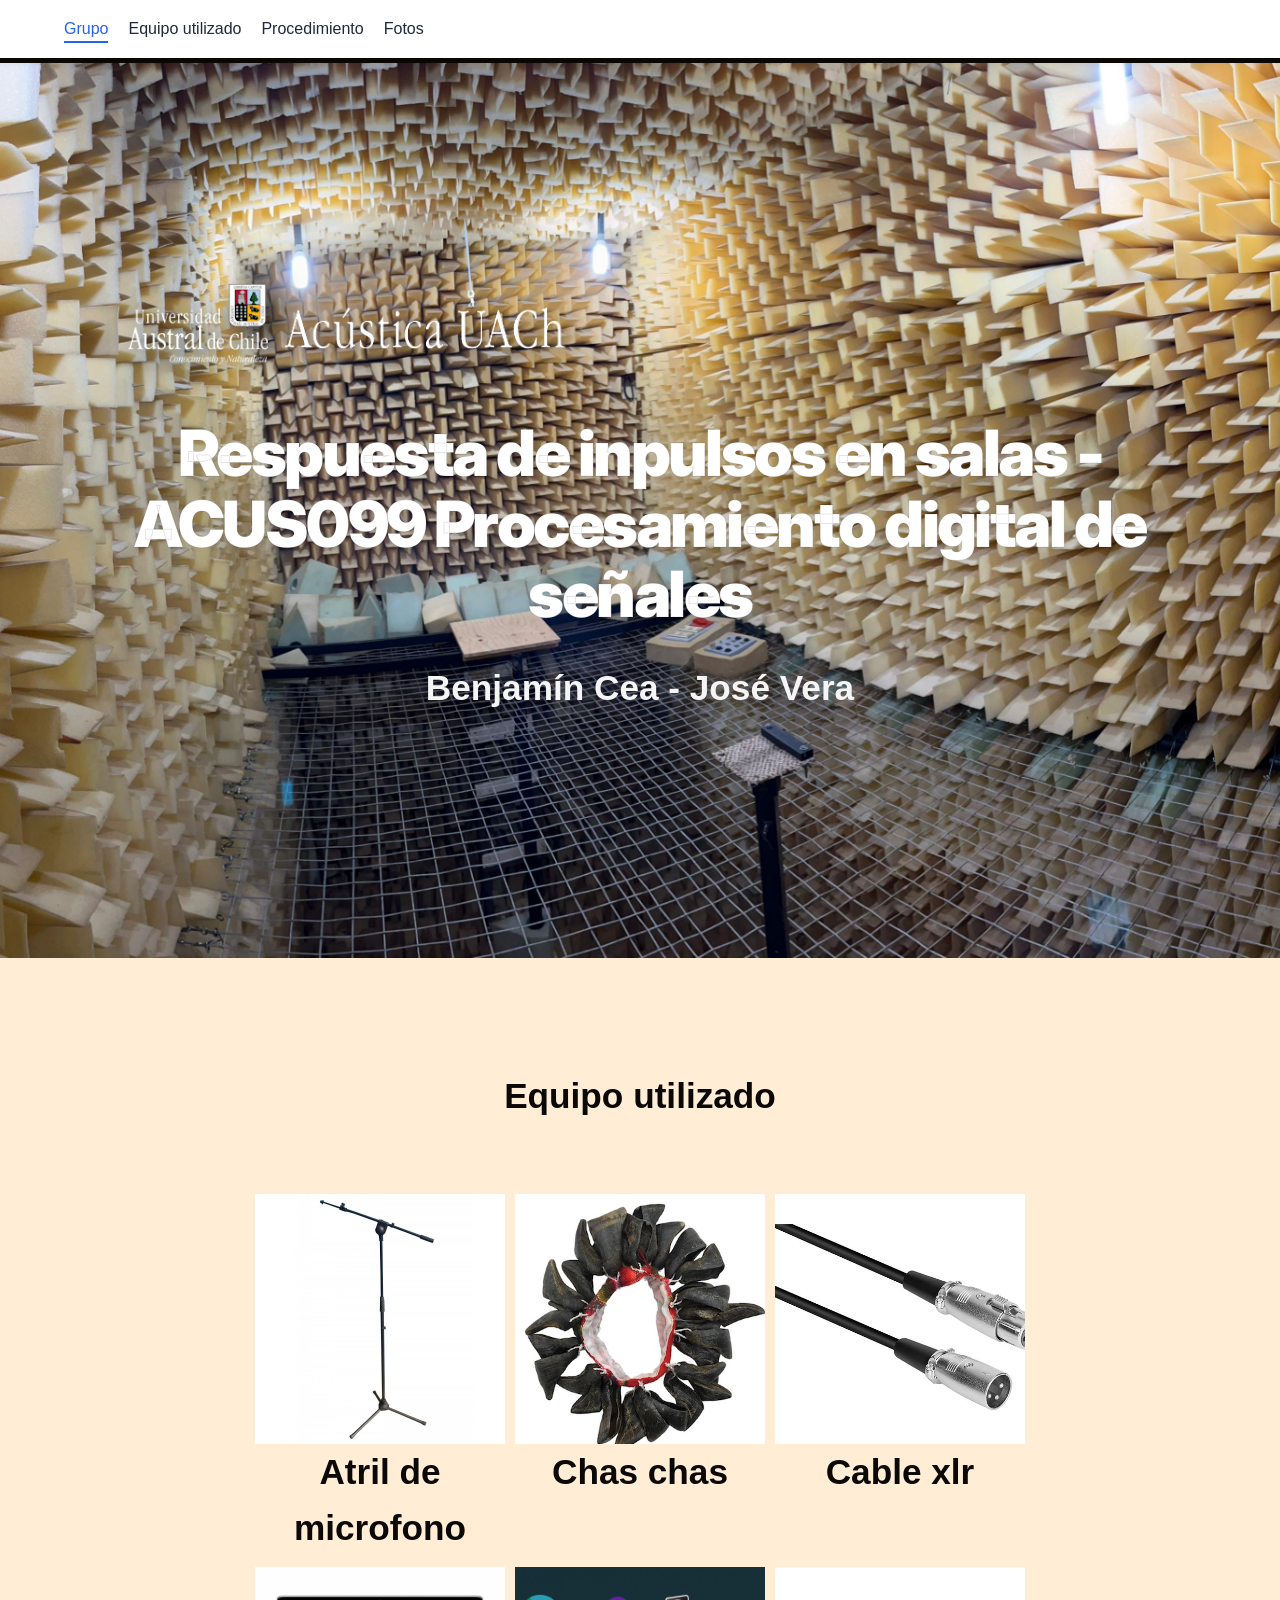
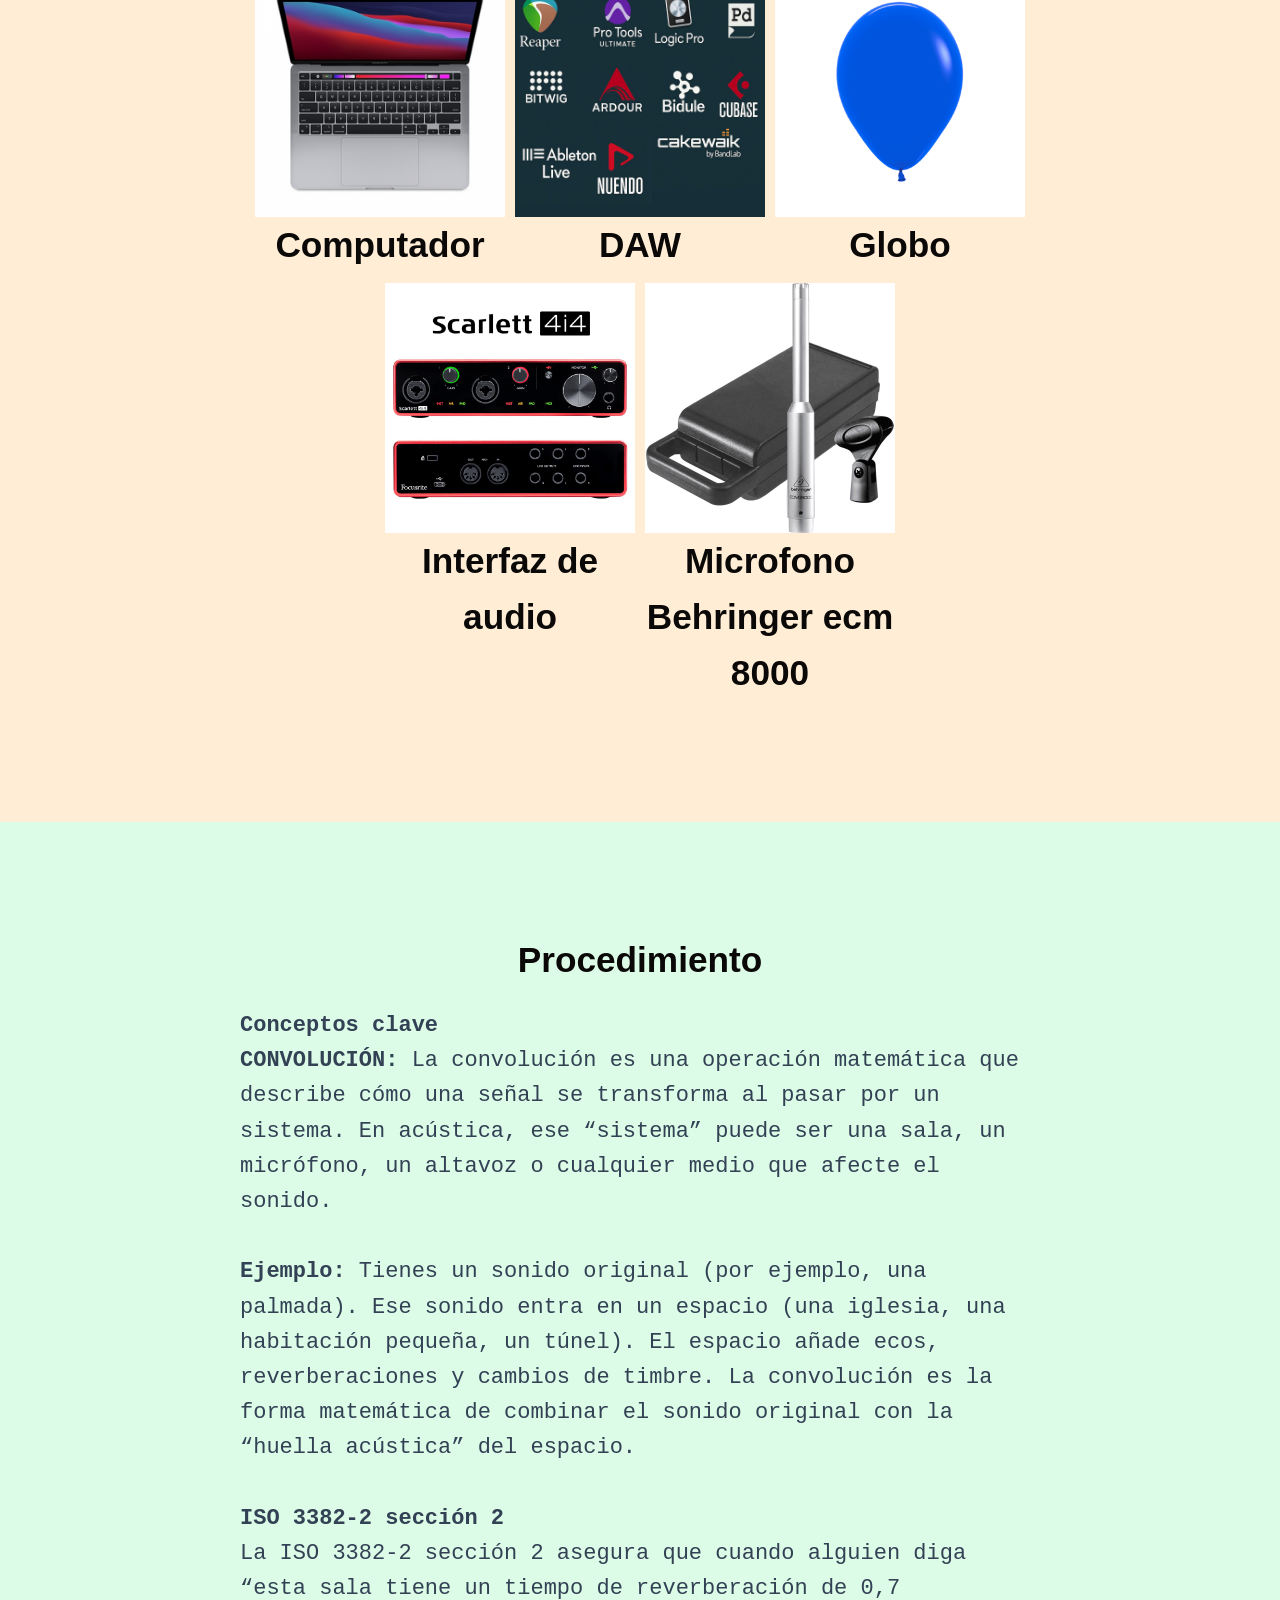
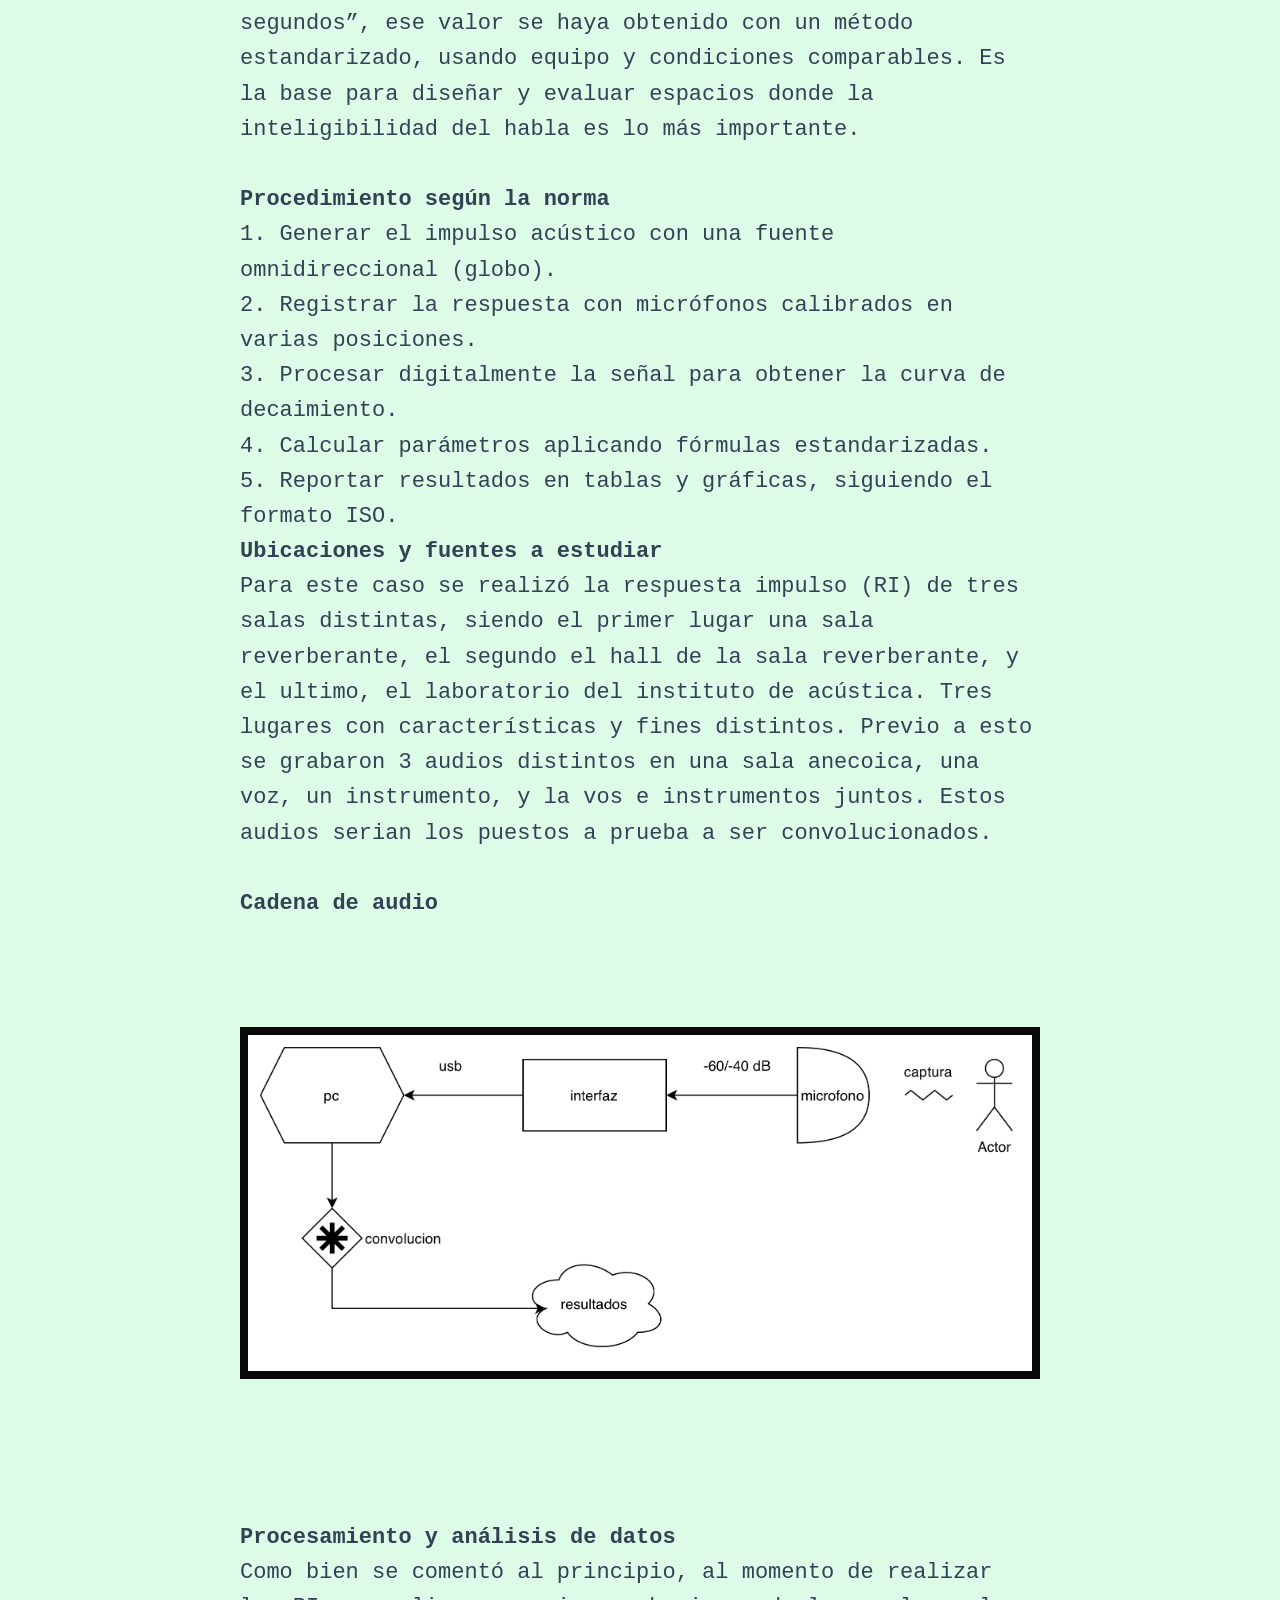
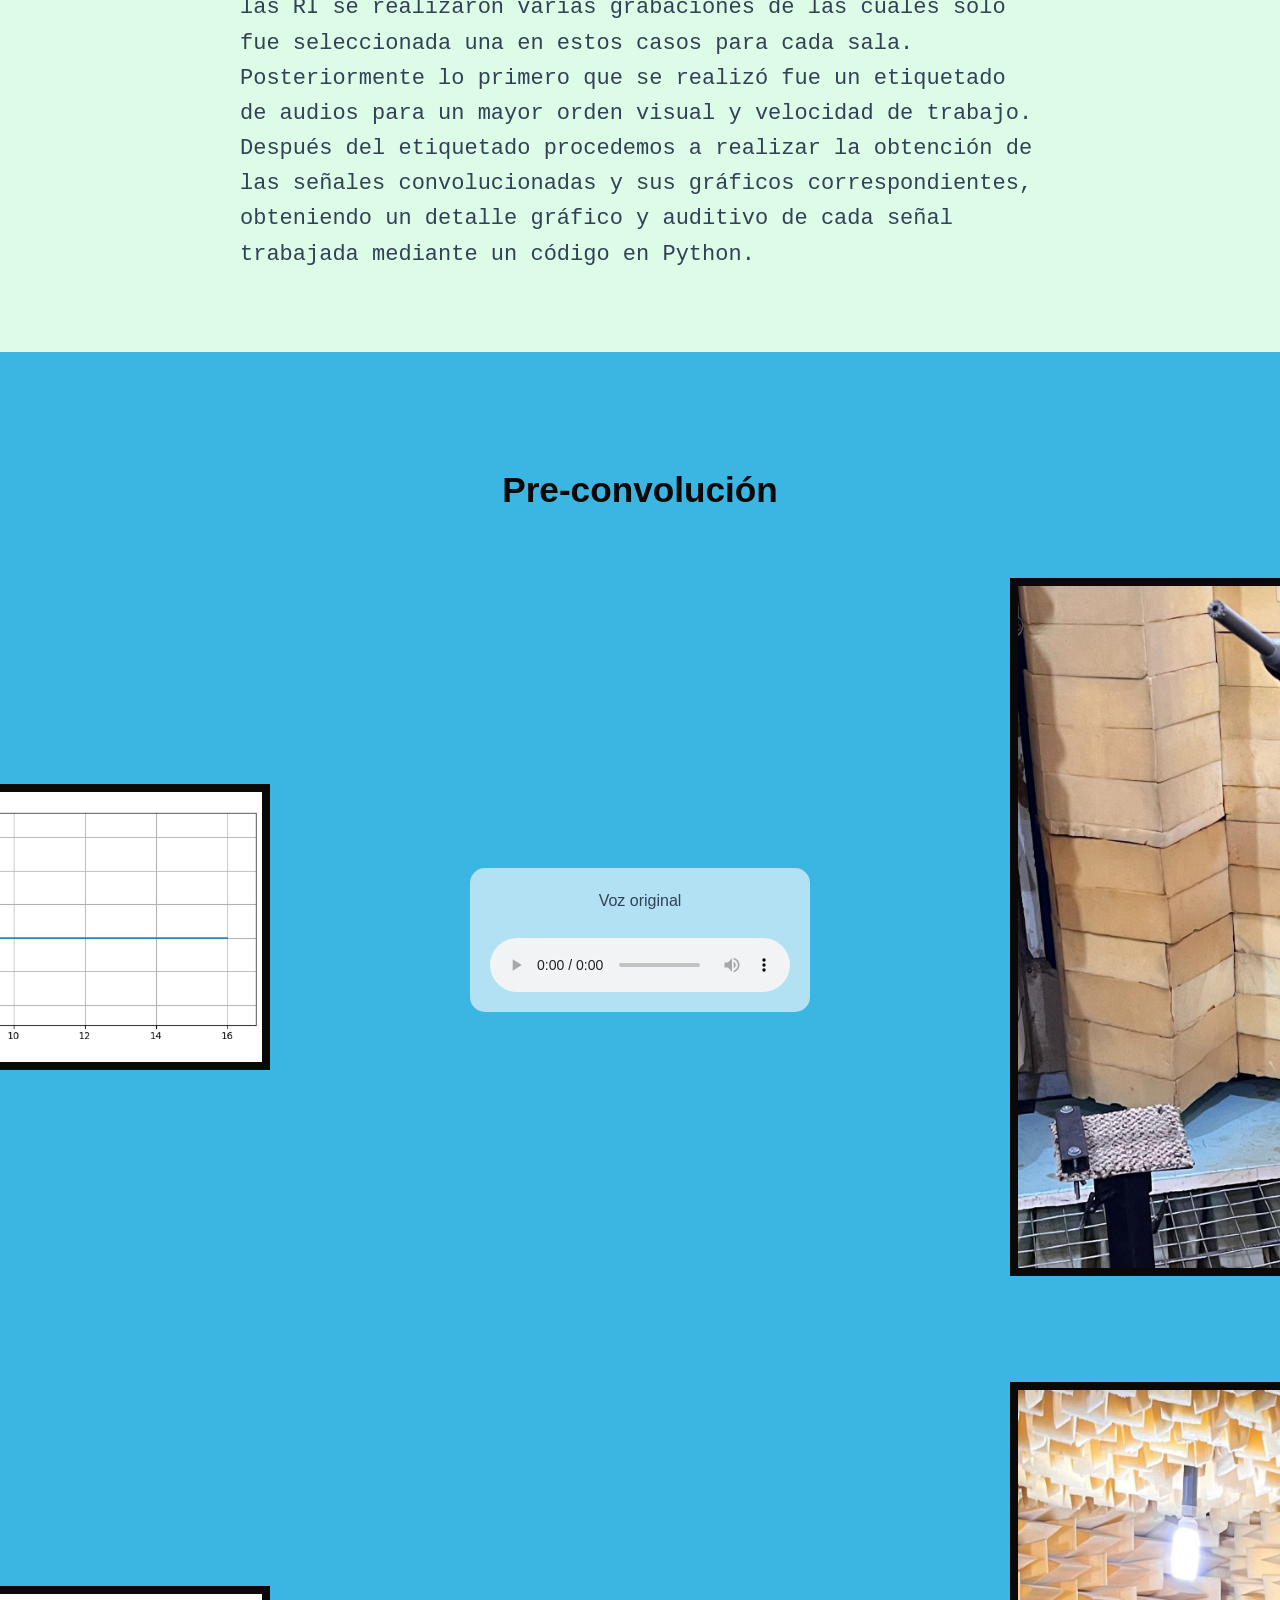
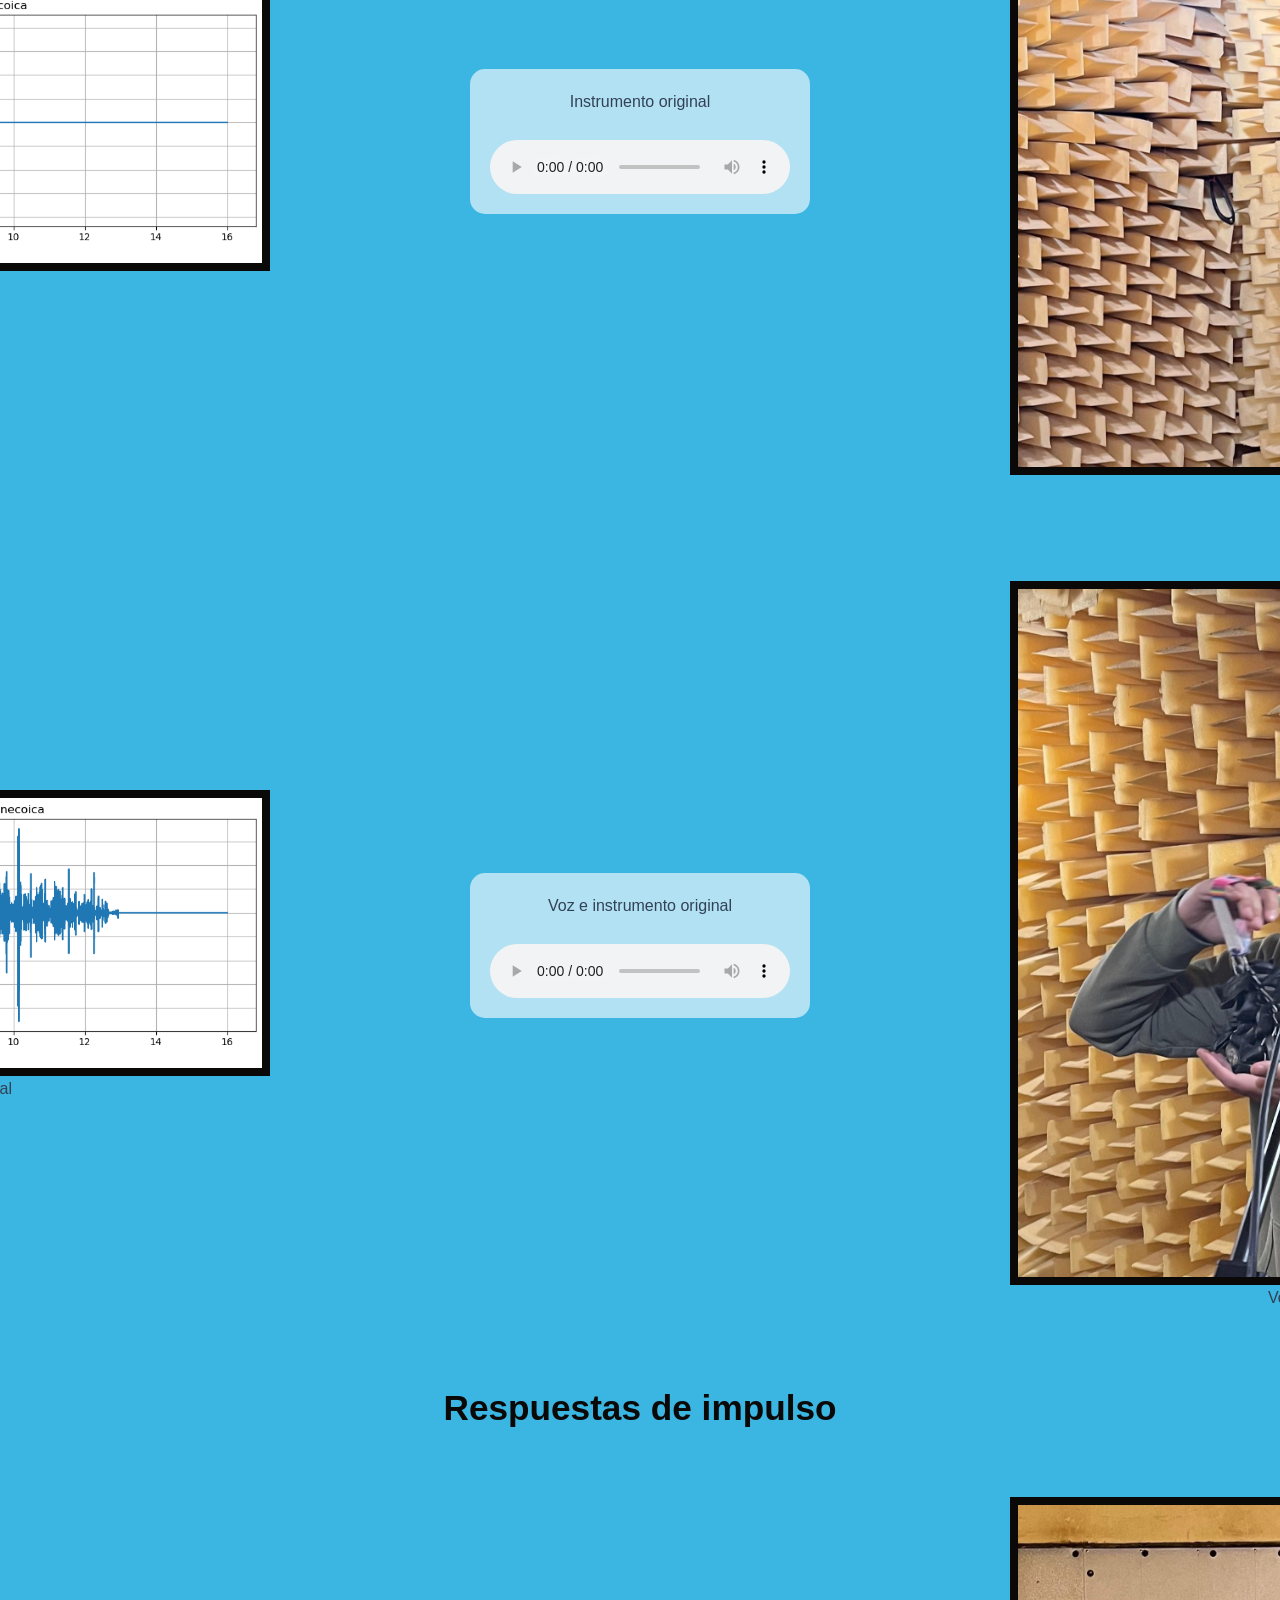
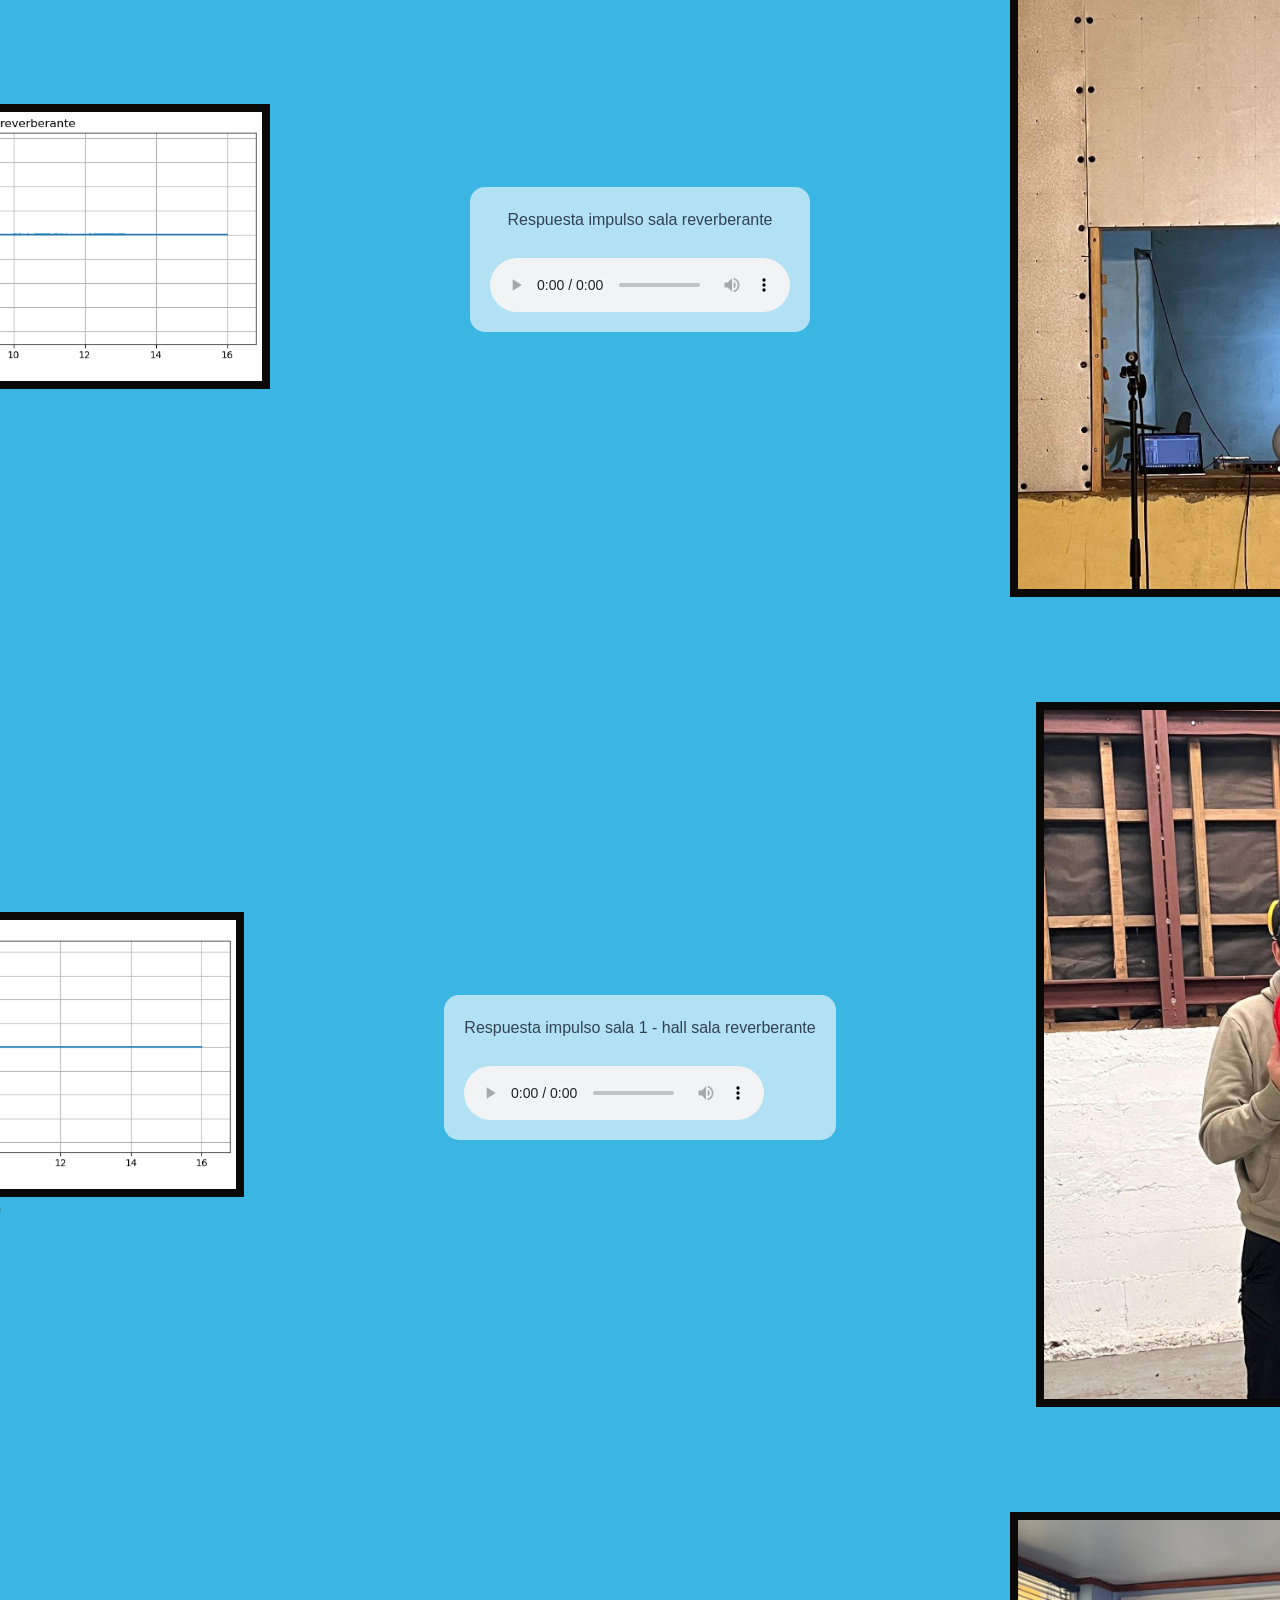
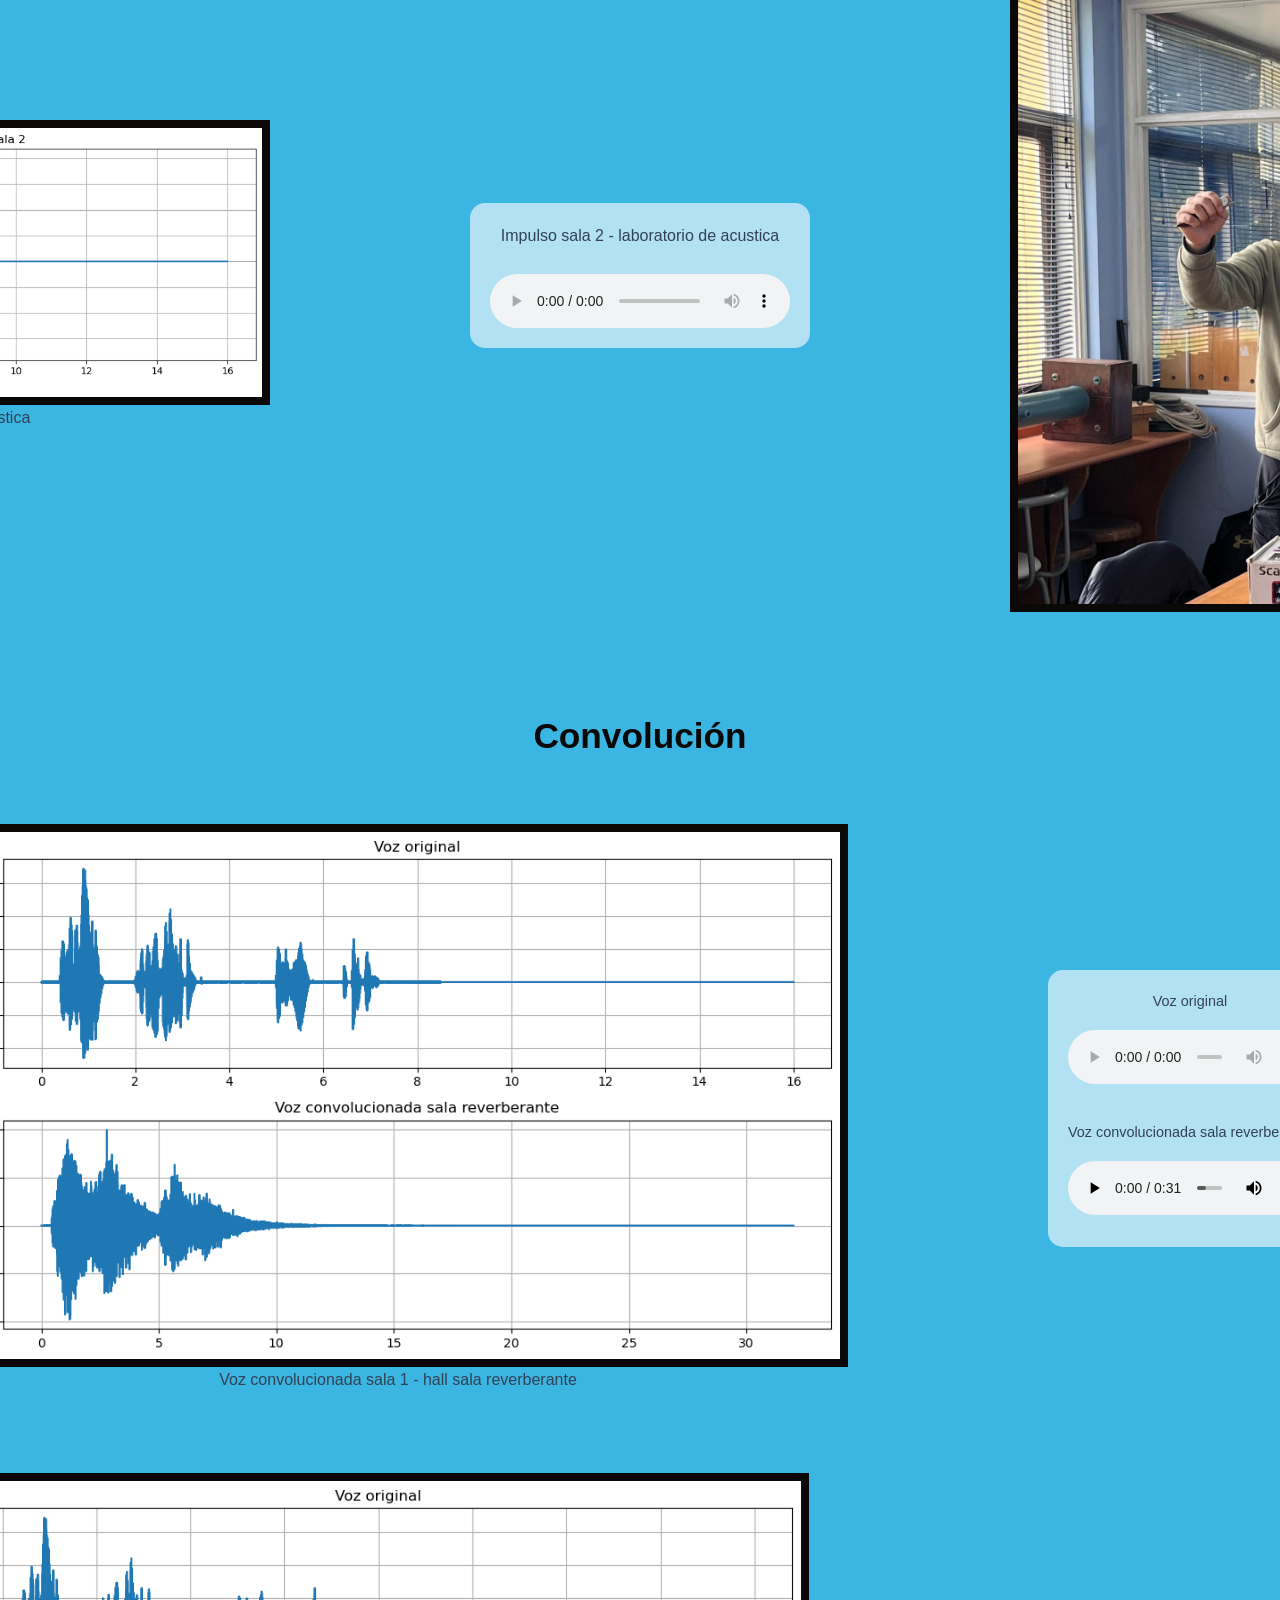
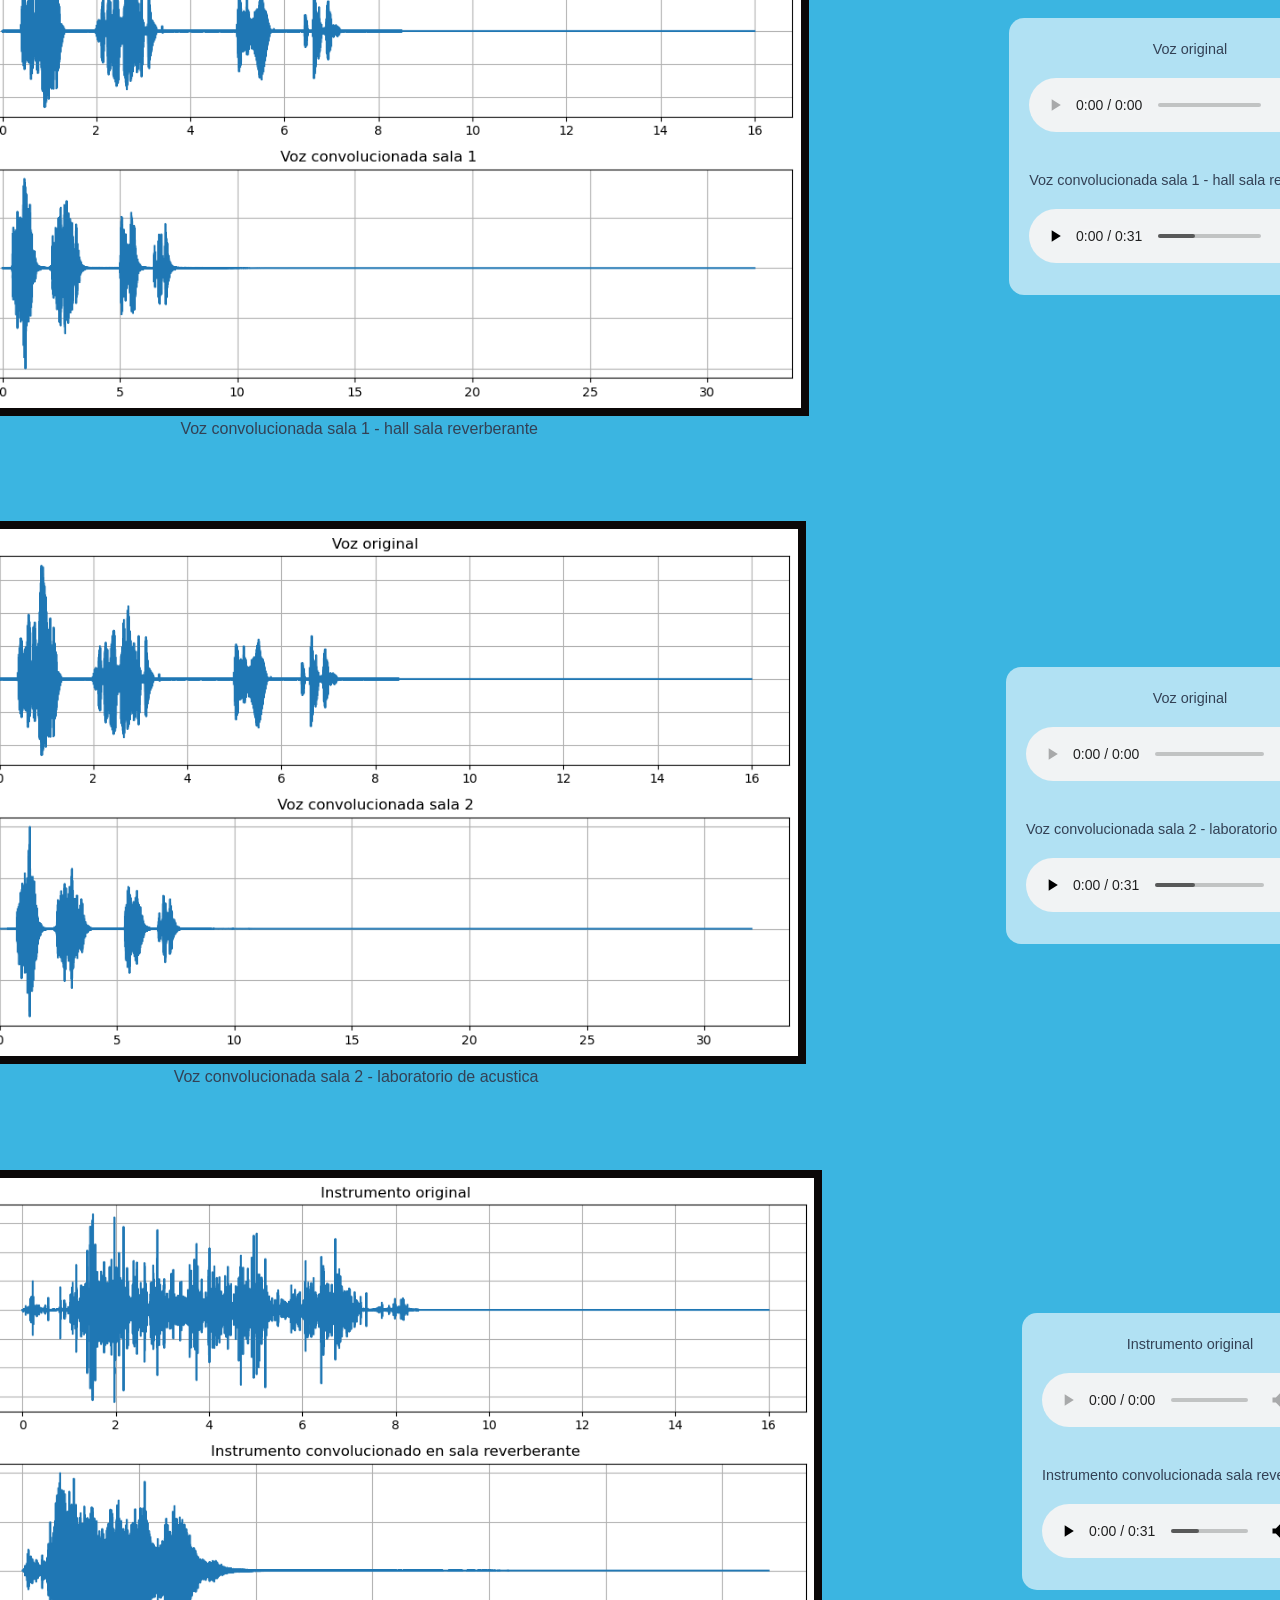
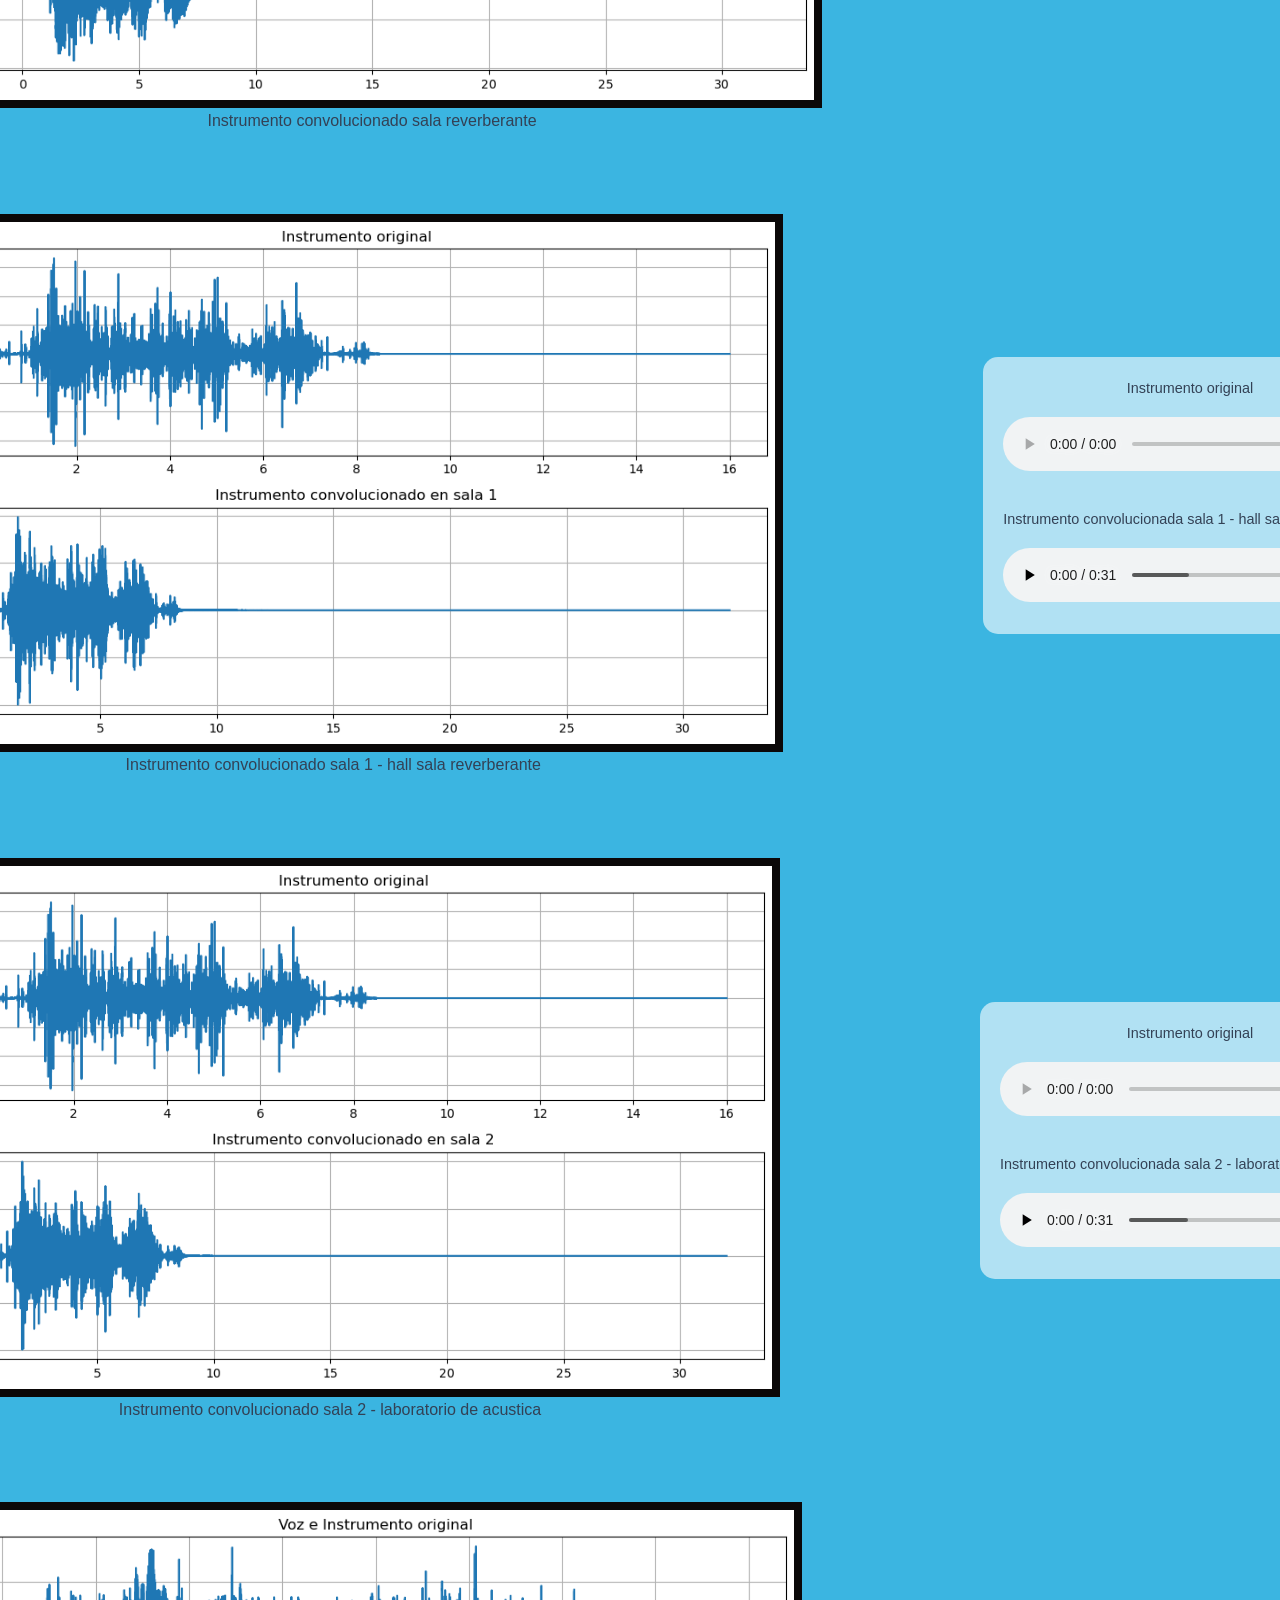
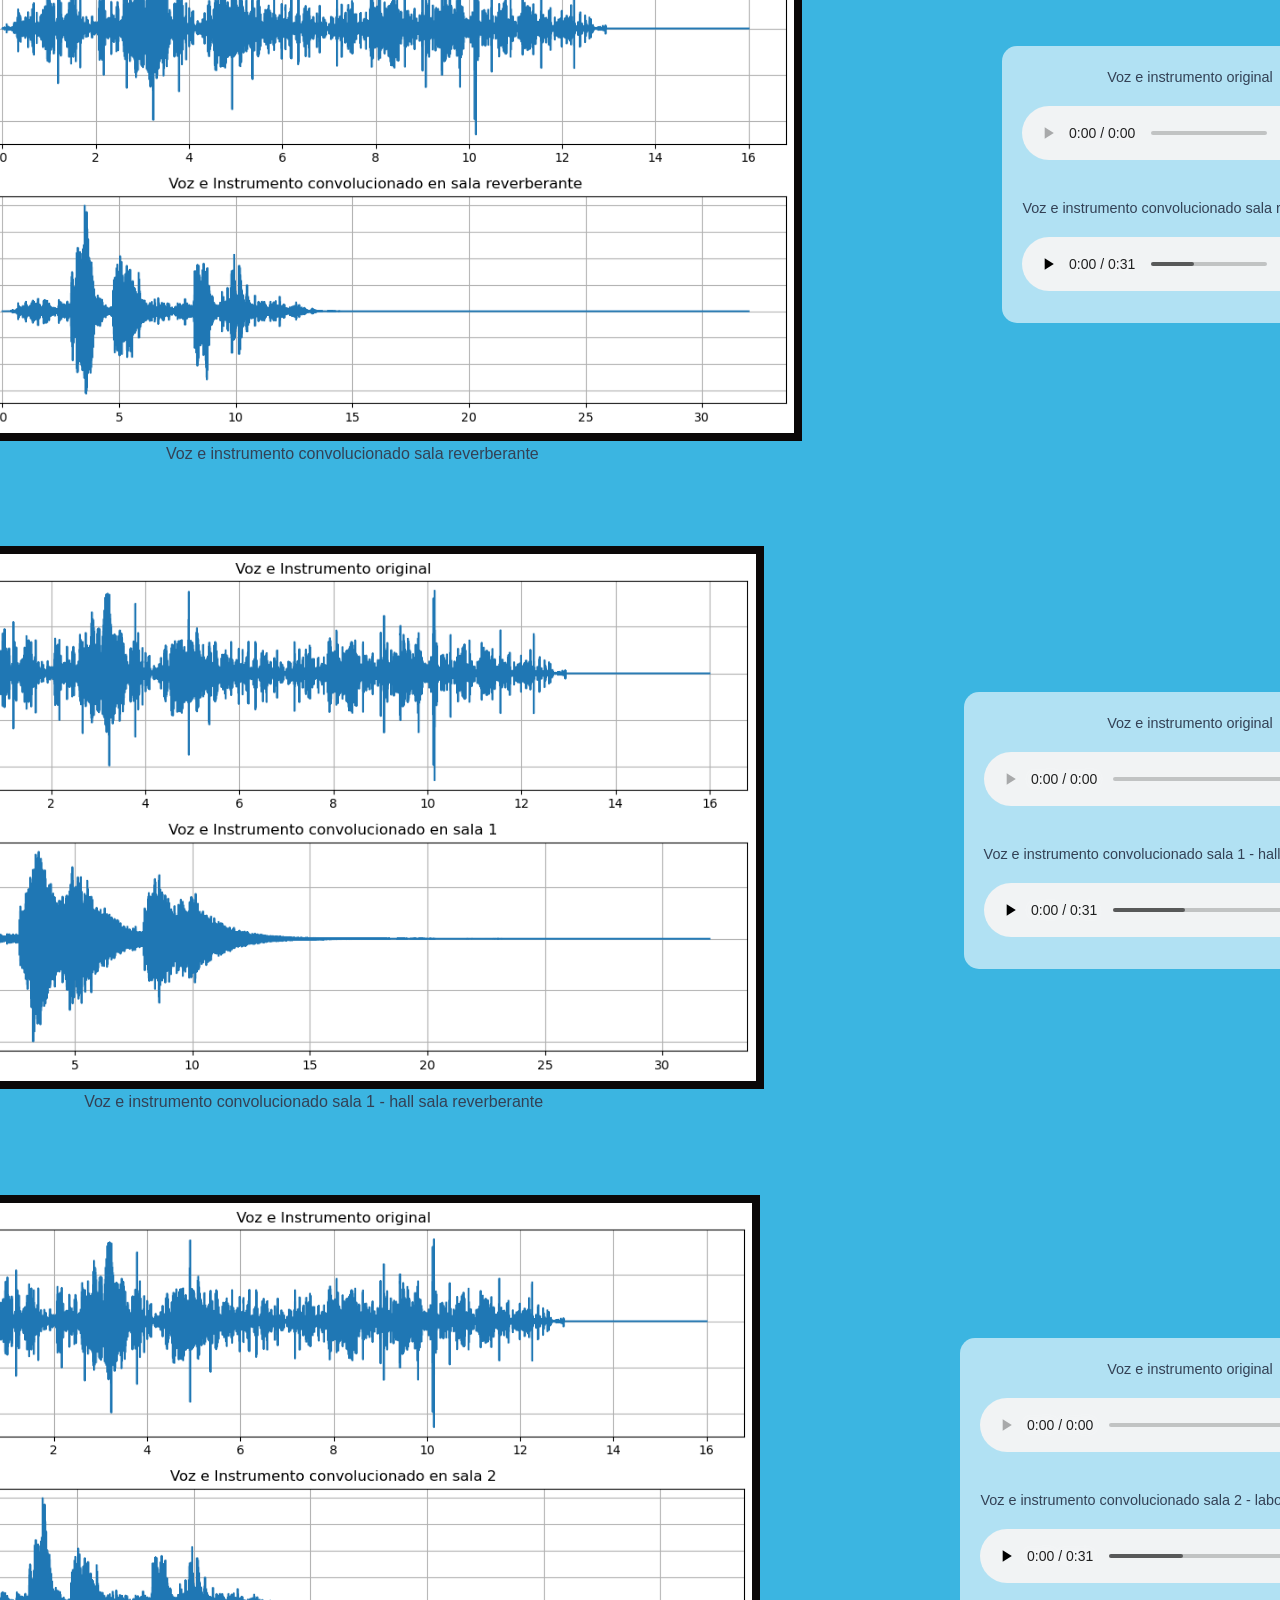
==== index.html @ 148e28d5 "jvohv" ====
<!DOCTYPE html>
<html lang="es-CL">    
<head>
    <meta charset="UTF-8">
    <meta name="viewport" content="width=device-width, initial-scale=1.0">
    <meta name="description" content="Proyecto universitario Benjamin Cea.">
    <title>Respuesta de inpulsos en salas - ACUS099 Procesamiento digital de señales</title>
    <link rel="stylesheet" href="https://cdnjs.cloudflare.com/ajax/libs/font-awesome/6.5.1/css/all.min.css">
    <link rel="stylesheet" href="css/style.css">
</head>

<body>

    <header>
        <nav>
            <ul>
                <li><a href="#grupo">Grupo</a></li>
                <li><a href="#equipo">Equipo utilizado</a></li>
                <li><a href="#procedimiento">Procedimiento</a></li>
                <li><a href="#fotos">Fotos</a></li>
            </ul>
        </nav>
    </header>

    <main>
        <section id="grupo">
            <div class="logo-contenedor">
                <img src="assets/img/logo.png" alt="Logo Proyecto" class="logo-principal">
            </div>
            <h1>Respuesta de inpulsos en salas - ACUS099 Procesamiento digital de señales</h1>
            <h2>Benjamín Cea - José Vera</h2>
        </section>
        
        <section id="equipo">
            <h3> Equipo utilizado<h3>

            <div class="galeria">
                <figure class="tarjeta-foto">
                    <img src="assets/img/atril_de_micrófono.jpg" alt="Atril de microfono" class="img-galeria">
                    <figcaption>Atril de microfono</figcaption>
                </figure>
            
                <figure class="tarjeta-foto">
                    <img src="assets/img/chas_chas.jpg" alt="" class="img-galeria">
                    <figcaption>Chas chas</figcaption>
                </figure>
            
                <figure class="tarjeta-foto">
                    <img src="assets/img/cable_xlr.jpg" alt="" class="img-galeria">
                    <figcaption>Cable xlr</figcaption>
                </figure>

                <figure class="tarjeta-foto">
                    <img src="assets/img/computador.jpg.png" alt="" class="img-galeria">
                    <figcaption>Computador</figcaption>
                </figure>

                <figure class="tarjeta-foto">
                    <img src="assets/img/daw.jpg" alt="" class="img-galeria">
                    <figcaption>DAW</figcaption>
                </figure>

                <figure class="tarjeta-foto">
                    <img src="assets/img/globo.png" alt="" class="img-galeria">
                    <figcaption>Globo</figcaption>
                </figure>

                <figure class="tarjeta-foto">
                    <img src="assets/img/interfaz_de_audio.jpg" alt="" class="img-galeria">
                    <figcaption>Interfaz de audio</figcaption>
                </figure>
                
                <figure class="tarjeta-foto">
                    <img src="assets/img/microfono_behringer_ecm_8k.jpeg" alt="" class="img-galeria">
                    <figcaption>Microfono Behringer ecm 8000</figcaption>
                </figure>
            </div>
        </section>
        
        <section id="procedimiento">
            <h3>Procedimiento</h3>
                <pre class="texto-formateado texto-grande">
<strong>Conceptos clave</strong>
<strong>CONVOLUCIÓN:</strong> La convolución es una operación matemática que describe cómo una señal se transforma al pasar por un sistema. En acústica, ese “sistema” puede ser una sala, un micrófono, un altavoz o cualquier medio que afecte el sonido.

<strong>Ejemplo:</strong> Tienes un sonido original (por ejemplo, una palmada). Ese sonido entra en un espacio (una iglesia, una habitación pequeña, un túnel). El espacio añade ecos, reverberaciones y cambios de timbre. La convolución es la forma matemática de combinar el sonido original con la “huella acústica” del espacio.

<strong>ISO 3382-2 sección 2</strong>
La ISO 3382-2 sección 2 asegura que cuando alguien diga “esta sala tiene un tiempo de reverberación de 0,7 segundos”, ese valor se haya obtenido con un método estandarizado, usando equipo y condiciones comparables. Es la base para diseñar y evaluar espacios donde la inteligibilidad del habla es lo más importante.

<strong>Procedimiento según la norma</strong>
1. Generar el impulso acústico con una fuente omnidireccional (globo).
2. Registrar la respuesta con micrófonos calibrados en varias posiciones.
3. Procesar digitalmente la señal para obtener la curva de decaimiento.
4. Calcular parámetros aplicando fórmulas estandarizadas.
5. Reportar resultados en tablas y gráficas, siguiendo el formato ISO.
<strong>Ubicaciones y fuentes a estudiar</strong>
Para este caso se realizó la respuesta impulso (RI) de tres salas distintas, siendo el primer lugar una sala reverberante, el segundo el hall de la sala reverberante, y el ultimo, el laboratorio del instituto de acústica. Tres lugares con características y fines distintos. Previo a esto se grabaron 3 audios distintos en una sala anecoica, una voz, un instrumento, y la vos e instrumentos juntos. Estos audios serian los puestos a prueba a ser convolucionados.

<strong>Cadena de audio</strong>
        <figure class="test-imagen">
            <img src="assets/img/Diagrama.png" alt="Voz">
        </figure>

<strong>Procesamiento y análisis de datos</strong>
Como bien se comentó al principio, al momento de realizar las RI se realizaron varias grabaciones de las cuales solo fue seleccionada una en estos casos para cada sala. Posteriormente lo primero que se realizó fue un etiquetado de audios para un mayor orden visual y velocidad de trabajo. Después del etiquetado procedemos a realizar la obtención de las señales convolucionadas y sus gráficos correspondientes, obteniendo un detalle gráfico y auditivo de cada señal trabajada mediante un código en Python.
</pre>
        </section>

        <section id="fotos">
            <h3>Pre-convolución</h3>
            <div class="contenedor-horizontal">
                <figure class="test-imagen">
                    <img src="assets/img/voz_original.png" alt="Voz">
                    <figcaption>Voz original</figcaption>
                </figure>
            
                <div class="seccion-audio">
                    <p>Voz original</p>
                    <audio controls>
                        <source src="assets/media/voz_original.wav" type="audio/mpeg">
                    </audio>
                </div>

                <figure class="test-imagen">
                    <img src="assets/img/voz_original_imagen.jpeg" alt="Ambos">
                    <figcaption>Voz original</figcaption>
                </figure>
            </div>


            <div class="contenedor-horizontal">
                <figure class="test-imagen">
                    <img src="assets/img/instrumento_original.png" alt="ambos">
                    <figcaption>Instrumento original</figcaption>
                </figure>
                <div class="seccion-audio">
                    <p>Instrumento original</p>
                    <audio controls>
                        <source src="assets/media/instrumento.wav" type="audio/mpeg">
                    </audio>
                </div>
                <figure class="test-imagen">
                    <img src="assets/img/instrumento_imagen.jpeg" alt="ambos">
                    <figcaption>Instrumento original</figcaption>
                </figure>
            </div>

            <div class="contenedor-horizontal">
                <figure class="test-imagen">
                    <img src="assets/img/voz_e_instrumento_original.png" alt="ambos">
                    <figcaption>Voz e instrumento original</figcaption>
                </figure>
                <div class="seccion-audio">
                    <p>Voz e instrumento original</p>
                    <audio controls>
                        <source src="assets/media/voz_y_instrumento.wav" type="audio/mpeg">
                    </audio>
                </div>
                <figure class="test-imagen">
                    <img src="assets/img/voz_e_instrumento_imagen.jpeg" alt="ambos">
                    <figcaption>Voz e instrumento original</figcaption>
                </figure>
            </div>
        <h3>Respuestas de impulso</h3>
            <div class="contenedor-horizontal">
                <figure class="test-imagen">
                    <img src="assets/img/ri_reverberante.png" alt="ambos">
                    <figcaption>Sala reverberante</figcaption>
                </figure>
                <div class="seccion-audio">
                    <p>Respuesta impulso sala reverberante</p>
                    <audio controls>
                        <source src="assets/media/ri_reverberante.wav" type="audio/mpeg">
                    </audio>
                </div>
                <figure class="test-imagen">
                    <img src="assets/img/ri_reverberante_imagen.jpeg" alt="ambos">
                    <figcaption>Sala reverberante</figcaption>
                </figure>
            </div>

            <div class="contenedor-horizontal">
                <figure class="test-imagen">
                    <img src="assets/img/ri_sala_1.png" alt="ambos">
                    <figcaption>Sala 1 - hall sala reverberante</figcaption>
                </figure>
                <div class="seccion-audio">
                    <p>Respuesta impulso sala 1 - hall sala reverberante</p>
                    <audio controls>
                        <source src="assets/media/ri_sala_1.wav" type="audio/mpeg">
                    </audio>
                </div>
                <figure class="test-imagen">
                    <img src="assets/img/sala_1_imagen.jpeg" alt="ambos">
                    <figcaption>Sala reverberante</figcaption>
                </figure>
            </div>

            <div class="contenedor-horizontal">
                <figure class="test-imagen">
                    <img src="assets/img/ri_sala_2.png" alt="ambos">
                    <figcaption>Sala 2 - laboratorio de acustica</figcaption>
                </figure>
                <div class="seccion-audio">
                    <p>Impulso sala 2 - laboratorio de acustica</p>
                    <audio controls>
                        <source src="assets/media/ri_sala_2.wav" type="audio/mpeg">
                    </audio>
                </div>
                <figure class="test-imagen">
                    <img src="assets/img/sala_2_imagen.jpeg" alt="ambos">
                    <figcaption>Sala reverberante</figcaption>
                </figure>
            </div>


        <h3>Convolución</h3>
            <div class="contenedor-horizontal-2">
                <figure class="test-imagen-2">
                    <img src="assets/img/voz_convolucionada_reverberante_comparativa.png" alt="ambos">
                    <figcaption>Voz convolucionada sala 1 - hall sala reverberante</figcaption>
                </figure>
                <div class="seccion-audio">
                    <div class="audio-item">
                        <p>Voz original</p>
                        <audio controls>
                            <source src="assets/media/voz_original.wav" type="audio/mpeg">
                        </audio>
                    </div>
                    <div class="audio-item">
                        <p>Voz convolucionada sala reverberante</p>
                        <audio controls>
                            <source src="assets/media/voz_convolucionada_reverberante.wav" type="audio/mpeg">
                        </audio>
                    </div>
                </div>
            </div>

            <div class="contenedor-horizontal-2">
                <figure class="test-imagen-2">
                    <img src="assets/img/voz_convolucionada_sala_1_comparativa.png" alt="ambos">
                    <figcaption>Voz convolucionada sala 1 - hall sala reverberante</figcaption>
                </figure>
                <div class="seccion-audio">
                    <div class="audio-item">
                        <p>Voz original</p>
                        <audio controls>
                            <source src="assets/media/voz_original.wav" type="audio/mpeg">
                        </audio>
                    </div>
                    <div class="audio-item">
                        <p>Voz convolucionada sala 1 - hall sala reverberante</p>
                        <audio controls>
                            <source src="assets/media/voz_convolucionada_sala_1.wav" type="audio/mpeg">
                        </audio>
                    </div>
                </div>
            </div>

            <div class="contenedor-horizontal-2">
                <figure class="test-imagen-2">
                    <img src="assets/img/voz_convolucionada_sala_2_comparativa.png" alt="ambos">
                    <figcaption>Voz convolucionada sala 2 - laboratorio de acustica</figcaption>
                </figure>
                <div class="seccion-audio">
                    <div class="audio-item">
                        <p>Voz original</p>
                        <audio controls>
                            <source src="assets/media/voz_original.wav" type="audio/mpeg">
                        </audio>
                    </div>
                    <div class="audio-item">
                        <p>Voz convolucionada sala 2 - laboratorio de acustica</p>
                        <audio controls>
                            <source src="assets/media/voz_convolucionada_sala_2.wav" type="audio/mpeg">
                        </audio>
                    </div>
                </div>
            </div>
            
            <div class="contenedor-horizontal-2">
                <figure class="test-imagen-2">
                    <img src="assets/img/instrumento_convolucionado_reverberante_comparativa.png" alt="ambos">
                    <figcaption>Instrumento convolucionado sala reverberante</figcaption>
                </figure>
                <div class="seccion-audio">
                    <div class="audio-item">
                        <p>Instrumento original</p>
                        <audio controls>
                            <source src="assets/media/instrumento.wav" type="audio/mpeg">
                        </audio>
                    </div>
                    <div class="audio-item">
                        <p>Instrumento convolucionada sala reverberante</p>
                        <audio controls>
                            <source src="assets/media/instrumento_convolucionado_reverberante.wav" type="audio/mpeg">
                        </audio>
                    </div>
                </div>
            </div>

            <div class="contenedor-horizontal-2">
                <figure class="test-imagen-2">
                    <img src="assets/img/instrumento_convolucionado_sala_1_comparativa.png" alt="ambos">
                    <figcaption>Instrumento convolucionado sala 1 - hall sala reverberante</figcaption>
                </figure>
                <div class="seccion-audio">
                    <div class="audio-item">
                        <p>Instrumento original</p>
                        <audio controls>
                            <source src="assets/media/instrumento.wav" type="audio/mpeg">
                        </audio>
                    </div>
                    <div class="audio-item">
                        <p>Instrumento convolucionada sala 1 - hall sala reverberante</p>
                        <audio controls>
                            <source src="assets/media/instrumento_convolucionado_sala_1.wav" type="audio/mpeg">
                        </audio>
                    </div>
                </div>
            </div>
            
            <div class="contenedor-horizontal-2">
                <figure class="test-imagen-2">
                    <img src="assets/img/instrumento_convolucionado_sala_2_comparativa.png" alt="ambos">
                    <figcaption>Instrumento convolucionado sala 2 - laboratorio de acustica</figcaption>
                </figure>
                <div class="seccion-audio">
                    <div class="audio-item">
                        <p>Instrumento original</p>
                        <audio controls>
                            <source src="assets/media/instrumento.wav" type="audio/mpeg">
                        </audio>
                    </div>
                    <div class="audio-item">
                        <p>Instrumento convolucionada sala 2 - laboratorio de acustica</p>
                        <audio controls>
                            <source src="assets/media/instrumento_convolucionado_sala_2.wav" type="audio/mpeg">
                        </audio>
                    </div>
                </div>
            </div>

            <div class="contenedor-horizontal-2">
                <figure class="test-imagen-2">
                    <img src="assets/img/voz_e_intrumento_convolucionada_reverberante_comparativa.png" alt="ambos">
                    <figcaption>Voz e instrumento convolucionado sala reverberante</figcaption>
                </figure>
                <div class="seccion-audio">
                    <div class="audio-item">
                        <p>Voz e instrumento original</p>
                        <audio controls>
                            <source src="assets/media/voz_y_instrumento.wav" type="audio/mpeg">
                        </audio>
                    </div>
                    <div class="audio-item">
                        <p>Voz e instrumento convolucionado sala reverberante</p>
                        <audio controls>
                            <source src="assets/media/voz_e_instrumento_convolucionado_reverberante.wav" type="audio/mpeg">
                        </audio>
                    </div>
                </div>
            </div>

            <div class="contenedor-horizontal-2">
                <figure class="test-imagen-2">
                    <img src="assets/img/voz_e_intrumento_convolucionada_sala_1_comparativa.png" alt="ambos">
                    <figcaption>Voz e instrumento convolucionado sala 1 - hall sala reverberante</figcaption>
                </figure>
                <div class="seccion-audio">
                    <div class="audio-item">
                        <p>Voz e instrumento original</p>
                        <audio controls>
                            <source src="assets/media/voz_y_instrumento.wav" type="audio/mpeg">
                        </audio>
                    </div>
                    <div class="audio-item">
                        <p>Voz e instrumento convolucionado sala 1 - hall sala reverberante</p>
                        <audio controls>
                            <source src="assets/media/voz_e_instrumento_convolucionado_sala_1.wav" type="audio/mpeg">
                        </audio>
                    </div>
                </div>
            </div>

            <div class="contenedor-horizontal-2">
                <figure class="test-imagen-2">
                    <img src="assets/img/voz_e_intrumento_convolucionada_sala_2_comparativa.png" alt="ambos">
                    <figcaption>Voz e instrumento convolucionado sala 2 - laboratorio de acustica</figcaption>
                </figure>
                <div class="seccion-audio">
                    <div class="audio-item">
                        <p>Voz e instrumento original</p>
                        <audio controls>
                            <source src="assets/media/voz_y_instrumento.wav" type="audio/mpeg">
                        </audio>
                    </div>
                    <div class="audio-item">
                        <p>Voz e instrumento convolucionado sala 2 - laboratorio de acustica</p>
                        <audio controls>
                            <source src="assets/media/voz_e_instrumento_convolucionado_sala_2.wav" type="audio/mpeg">
                        </audio>
                    </div>
                </div>
            </div>
        </section>
    </main>
    
    <footer>
        <p>&copy; 2026 Benjamin cea. Todos los derechos reservados.</p>
    </footer>

    <script src="js/main.js"></script>
    <script>
        // Seleccionamos todos los elementos de audio de la página
        const audios = document.querySelectorAll('audio');

        audios.forEach(audio => {
          // Escuchamos el evento 'play' (cuando se le da play a uno)
          audio.addEventListener('play', () => {
            // Recorremos todos los audios y pausamos los que NO son el que acaba de empezar
            audios.forEach(otroAudio => {
              if (otroAudio !== audio) {
                otroAudio.pause();
                otroAudio.currentTime = 0; // Opcional: Reinicia el audio al principio
              }
            });
          });
        });
    </script>
</body>

</html>
---- css/style.css ----
@import url('https://fonts.googleapis.com/css2?family=Inter:wght@800;900&display=swap');
/* =========================================
   1. VARIABLES (Colores del Cliente)
   ========================================= */
:root {
    --color-primario: #2563eb; 
    --color-secundario: #1e293b;
    --color-fondo: #f8fafc;
    --color-texto: #334155;
    --fuente-principal: 'Segoe UI', Tahoma, Geneva, Verdana, sans-serif;
}

/* =========================================
   2. RESET (Limpieza de estilos de fábrica)
   ========================================= */
* {
    margin: 0;
    padding: 0;
    box-sizing: border-box;
    scroll-behavior: smooth;
}

body {
    font-family: var(--fuente-principal);
    line-height: 1.6;
    color: var(--color-texto);
    background-color: var(--color-fondo);
}

/* =========================================
   3. LAYOUT (Estructura general)
   ========================================= */
.logo-contenedor {
    margin-bottom: 50px; /* Espacio entre el logo y el título */
    width: 100%;
    display: flex;
    justify-content: flex; /* ESTO MUEVE EL LOGO A LA DERECHA */
    padding-right: 50px;
}
.logo-principal {
    width: 45%;            /* Ocupará el 80% del ancho de la pantalla */
    max-width: 1200px;     /* Pero no crecerá más de 1200px para no pixelarse */
    height: auto;
    filter: drop-shadow(8px 8px 15px rgba(0, 0, 0, 1.0)); /* Sombra sutil para que resalte del fondo */
}

#grupo {
    /* Ruta de tu imagen */
    background-image: url("../assets/img/fondo.jpeg"); 
    
    /* Ajustes para que se vea perfecta */
    background-size: cover;       /* La imagen cubre toda la sección sin estirarse */
    background-position: center;  /* Centra la foto */
    background-attachment: scroll; /* Cambia a 'fixed' si quieres efecto Parallax */

    width: 100%;
    min-height: 100vh;
    
    /* Opcional: un borde superior para separar de la sección anterior */
    border-top: 5px solid #0b0808;
}
#grupo h1 {
font-family: 'Inter', sans-serif;
    font-size: 4rem;             /* Ajusta según necesites */
    font-weight: 900;            /* El peso más grueso disponible */
    color: white;
    line-height: 1.1;            /* Para que las líneas estén juntas como en la foto */
    letter-spacing: -0.04em;     /* Esto compacta las letras hacia la izquierda */
    
    /* Si quieres el borde sutil que mencionaste antes, pero formal: */
    -webkit-text-stroke: 1px rgba(0,0,0,0.1); 
    
}
h2 {
    font-size: 2.2rem;     /* Tamaño considerable */
    color: #f5f5f5;        /* El mismo negro de tus bordes */
    text-align: center;    /* Centrado como tus fotos */
    margin-top: 30px;
    margin-bottom: 20px;
    font-weight: 800;      /* Bien negrita */
}

h3 {
    font-size: 2.2rem;     /* Tamaño considerable */
    color: #0b0808;        /* El mismo negro de tus bordes */
    text-align: center;    /* Centrado como tus fotos */
    margin-top: 30px;
    margin-bottom: 20px;
    font-weight: 800;      /* Bien negrita */
}
section {
    min-height: 100vh; 
    padding: 80px 10%; 
    display: flex;
    flex-direction: column;
    justify-content: center;
    align-items: center;
    text-align: center;

    /* Esto es vital para que el header sticky no tape los títulos */
    scroll-margin-top: 80px; 
}

header {
    background: white;
    padding: 1rem 5%;
    position: sticky; 
    top: 0;
    box-shadow: 0 2px 10px rgba(0,0,0,0.1);
    display: flex;
    justify-content: space-between;
    align-items: center;
    z-index: 1000;
}

nav ul {
    display: flex;
    list-style: none;
    gap: 20px;
}

nav a {
    text-decoration: none;
    color: var(--color-secundario);
    font-weight: 500;
    transition: all 0.3s ease;
    border-bottom: 2px solid transparent;
    padding-bottom: 4px;
}

/* --- INDICADOR ACTIVO --- 
   Esta es la parte que "enciende" el color azul al scrollear */
nav a:hover,
nav a.active {
    color: var(--color-primario) !important;
    border-bottom: 2px solid var(--color-primario) !important;
}

img{
    max-width: 100%; /* Pero no crezcas más de 800px para no pixelarte */
    height: auto;     /* Mantiene la proporción para no verse estirada */
    display: block;
    object-fit: cover;
}
.galeria {
    display: flex;       /* Activa el modo de caja flexible */
    flex-wrap: wrap;    /* Si no caben, las pasa a la fila de abajo */
    gap: 10px;          /* Espacio de separación entre cada imagen */
    justify-content: center; /* Centra las imágenes en la página */
    padding: 20px;
}

.tarjeta-foto {
    margin: 0;          /* Elimina márgenes por defecto del navegador */
    flex: 0 1 250px;    /* No crecen, pueden achicarse, base de 250px */
    text-align: center;
}

.tarjeta-foto img {
    width: 100%;        /* La imagen ocupa el ancho de la tarjeta (250px) */
    height: 250px;      /* Altura fija para que todas se vean iguales */
    object-fit: cover;  /* Mantiene la proporción sin deformar */
}

.tarjeta-foto-formas {
    margin: 0;          /* Elimina márgenes por defecto del navegador */
    flex: 0 1 500px;    /* No crecen, pueden achicarse, base de 250px */
    text-align: center;
}
.tarjeta-foto-formas img { 
    object-fit: contain; /* Esto evita que la imagen se deforme */
    border: 10px solid #0b0808;
    max-width: 90%;
}

#procedimiento {
    text-align: center; /* Centra títulos y párrafos básicos */
}

.texto-formateado {
    white-space: pre-wrap;
    display: inline-block; /* Permite que el bloque se centre como texto */
    text-align: left;      /* Mantiene el texto alineado a la izquierda DENTRO del bloque centrado */
    max-width: 800px;      /* Evita que las líneas sean demasiado largas para leer */
    margin: 0 auto;        /* Centra el bloque horizontalmente */
}
.texto-grande {
    font-size: 22px;
    font-weight: 500;
}
/* =========================================
   4. COMPONENTES (Botones, Tarjetas)
   ========================================= */
.btn-principal {
    display: inline-block;
    padding: 12px 24px;
    background-color: var(--color-primario);
    color: white;
    text-decoration: none;
    border-radius: 8px;
    font-weight: bold;
    transition: transform 0.2s, background 0.3s;
}

.btn-principal:hover {
    background-color: #1d4ed8;
    transform: translateY(-2px);
}
/* EL GRUPO (Contenedor de las 3 columnas) */
.grid-formas{
    display: flex;
    flex-direction: column; /* Alinea los elementos hacia abajo */
    align-items: center;    /* Centra las imágenes */
    gap: 50px;              /* Espacio entre cada gráfico */
    width: 100%;
    max-width: 900px;       /* Ajusta este ancho según prefieras */
    margin: 40px auto; 
}

/* CADA GRÁFICO (El bloque individual con su texto e imagen) */
.formas-item{
    width: 100%;
    margin: 0;
    text-align: center;
}

/* LA IMAGEN DENTRO DEL ÍTEM */
.formas-item img{
    width: 100%;            /* La imagen se estira al ancho del contenedor */
    height: auto;           /* No se deforma */
    border: 8px solid #0b0808; /* Tu borde negro */
}

/* EL TEXTO DENTRO DEL ÍTEM (Figcaption) */
.formas-item figcaption {
    margin-top: 15px;
    font-size: 1.2rem;
    font-weight: 500;
}

/* 5. Estilo de los textos (figcaption) */
.tarjeta-foto-formas figcaption {
    margin-top: 10px;
    font-size: 0.95rem;
    color: var(--color-texto);
    font-weight: 500;
}

/* Bonus: Ajuste para móviles */
@media (max-width: 992px) {
    .grid-formas {
        grid-template-columns: repeat(2, 1fr); /* 2 columnas en tablets */
    }
}

@media (max-width: 600px) {
    .grid-formas {
        grid-template-columns: 1fr; /* 1 columna en celulares */
    }
}

.grid-audios {
    display: grid;
    grid-template-columns: repeat(auto-fill, minmax(320px, 1fr)); 
    gap: 5px;
    width: 100%;
    margin-top: 40px;
    max-width: 1200px;
    align-items: start; /* Evita que las tarjetas se estiren si una tiene más audios que otra */
}

/* Esto centra el texto sobre el audio */
.audio-item {
    display: flex;
    flex-direction: column;
    align-items: center; 
}

.seccion-audio {
    display: flex;
    flex-direction: column; /* Esto pone un audio bajo el otro dentro de la columna */
    flex-shrink: 0;
    gap: 25px;
    padding: 20px;
    background-color: rgba(255, 255, 255, 0.6); /* Fondo sutil para diferenciar la sección */
    border-radius: 15px;
}

.audio-item p {
    margin-bottom: 5px;
    font-size: 0.9rem;
}
.vacio {
    /* Usamos la variable que definiste al principio de tu CSS */
    background-color: var(--color-fondo); 
    padding: 25px;
    border-radius: 12px;
    
    /* Quitamos la sombra para que no se note que hay una tarjeta ahí */
    box-shadow: none; 
    border: none;
    
    /* Esto es importante: si no tiene contenido, 
       necesita una altura mínima para ocupar el espacio */
    min-height: 200px; 
    
    /* Evita que se vea cualquier texto si accidentalmente escribes algo */
    visibility: hidden; 
}
.tarjeta {
    background: white;
    padding: 25px;
    border-radius: 12px;
    box-shadow: 0 4px 6px rgba(0,0,0,0.05);
    text-align: center;
}

/*##########################*/
/* EL CONTENEDOR */
.contenedor-horizontal {
    display: flex;
    flex-direction: row;
   justify-content: space-around;/* Importante para que no se amontonen */
    align-items: center; /* Alinea los elementos por la base */
    width: 100%;
    max-width: 1200px;
    gap: 200px;
    margin: 40px auto;
    justify-content: center;
}
.contenedor-horizontal-2 {
    display: flex;
    flex-direction: row;
   justify-content: space-around;/* Importante para que no se amontonen */
    align-items: center; /* Alinea los elementos por la base */
    width: 100%;
    max-width: 1200px;
    gap: 200px;
    margin: 40px auto;
    justify-content: center;
}
/* TAMAÑO PARA LOS GRÁFICOS (Figuras) */
.test-imagen {
    flex: 0 0 700px;      /* Ajusta este valor (300px) para cambiar el tamaño de los gráficos */
    margin: 0;
    text-align: center;
}
.test-imagen-2 {
    flex: 0 0 900px;
    margin: 0;
    text-align: center;
}
.test-imagen-2 img {
    width: 100%;          /* La imagen siempre llena los 300px del contenedor */
    height: auto;
    border: 8px solid #0b0808;
}

.test-imagen img {
    width: 100%;          /* La imagen siempre llena los 300px del contenedor */
    height: auto;
    border: 8px solid #0b0808;
}

/* TAMAÑO PARA EL BLOQUE DE AUDIO */
.audio-item {
    flex: 0 0 25%;         /* Ajusta este % según el tamaño que quieras para el audio */
    display: flex;         /* Activa flexbox interno */
    flex-direction: column;/* Apila los elementos en vertical */
    align-items: center;   /* Centra el texto y el reproductor */
    justify-content: center;
    text-align: center;
}

.audio-item audio {
    margin: 0 0 12px 0;    /* 12px de espacio abajo para separar del audio */
    font-size: 1rem;       
    line-height: 1.2;      
    width: 100%;
    font-weight: 500;       /* El reproductor se ajusta al ancho del bloque */
}

.audio-item p {
    width: 100%;
    height: 35px;
}

/* =========================================
   5. RESPONSIVE (Para celulares)
   ========================================= */
@media (max-width: 768px) {
    header {
        flex-direction: column;
        text-align: center;
    }
    
    nav ul {
        margin-top: 15px;
        gap: 10px;
    }

    section {
        padding: 50px 5%;
    }
}
/* =========================================
   TEST DE SECCIONES (Colores para la prueba)
   ========================================= */

/* Aquí usamos el selector de ID (#) */
#grupo { background-color: #e0f2fe; }
#equipo { background-color: #ffedd5; }
#procedimiento { background-color: #dcfce7; }
#fotos { background-color: #3bb5e1; }
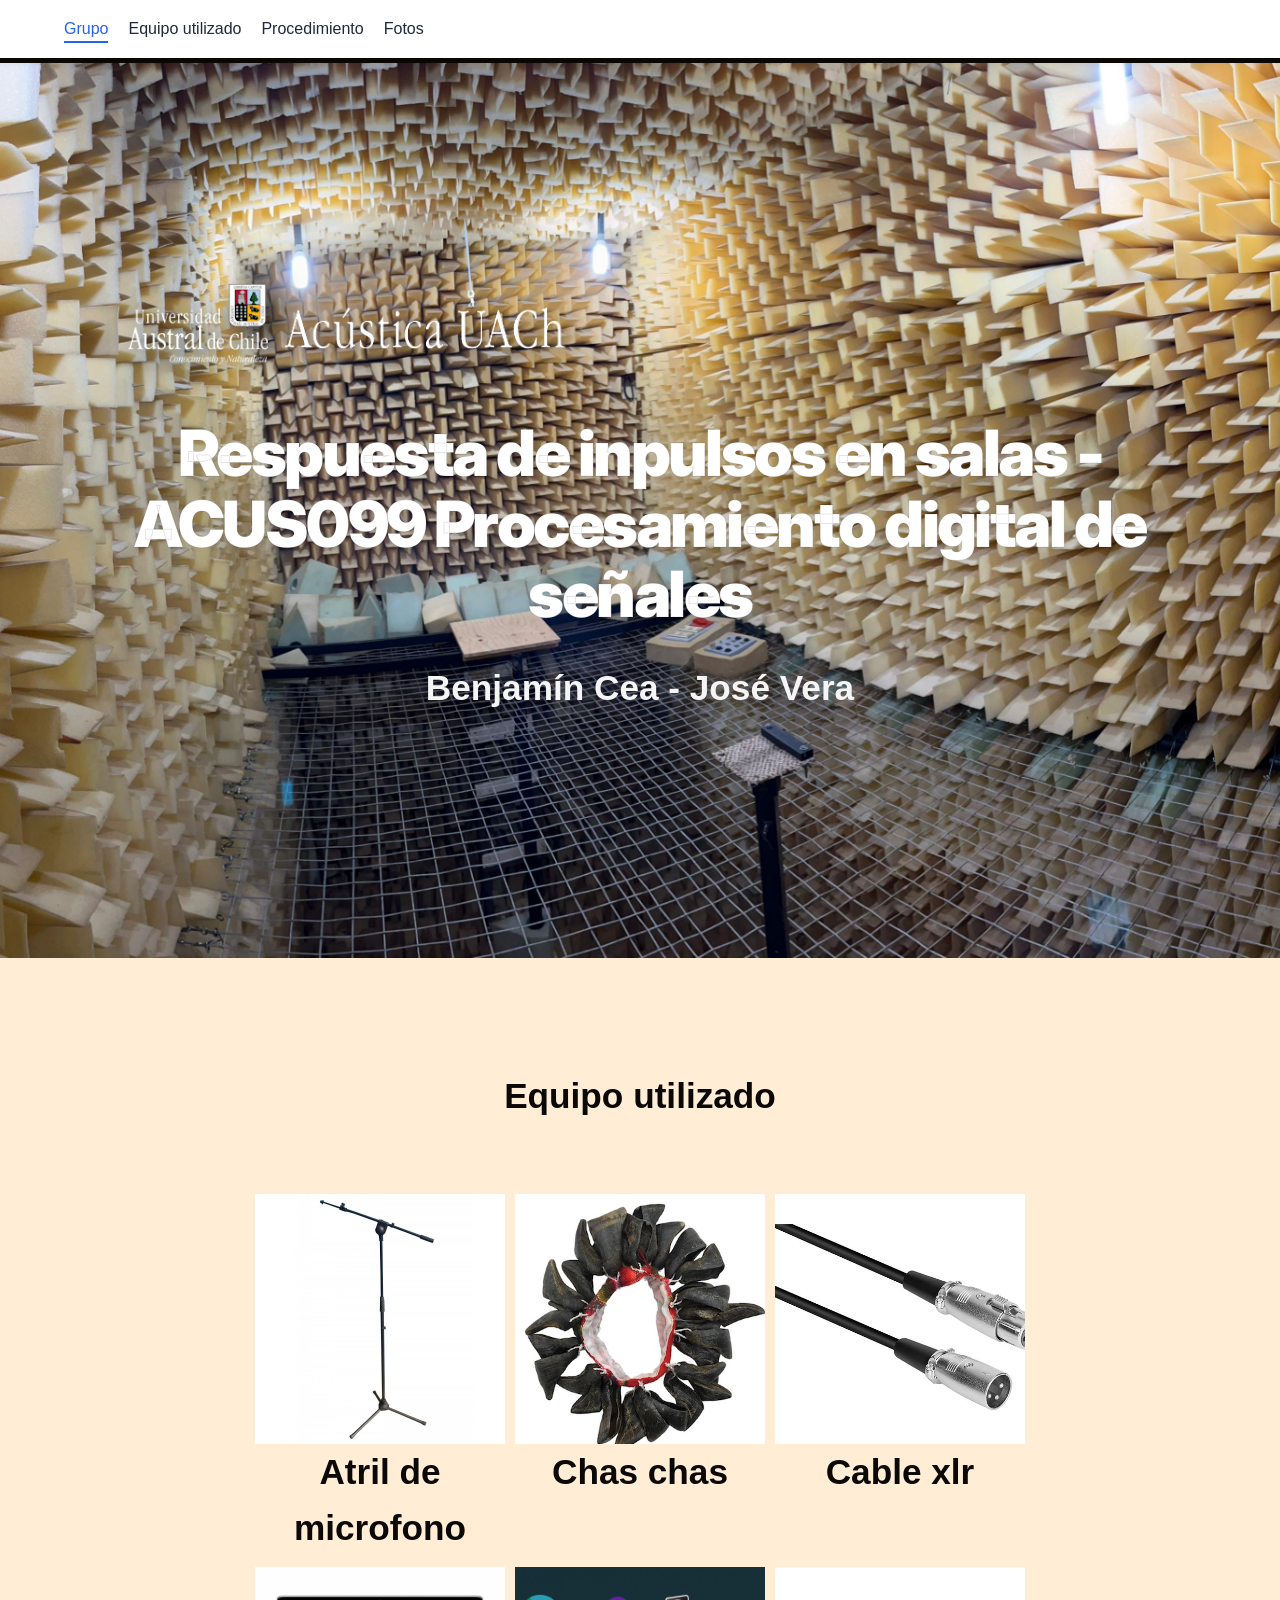
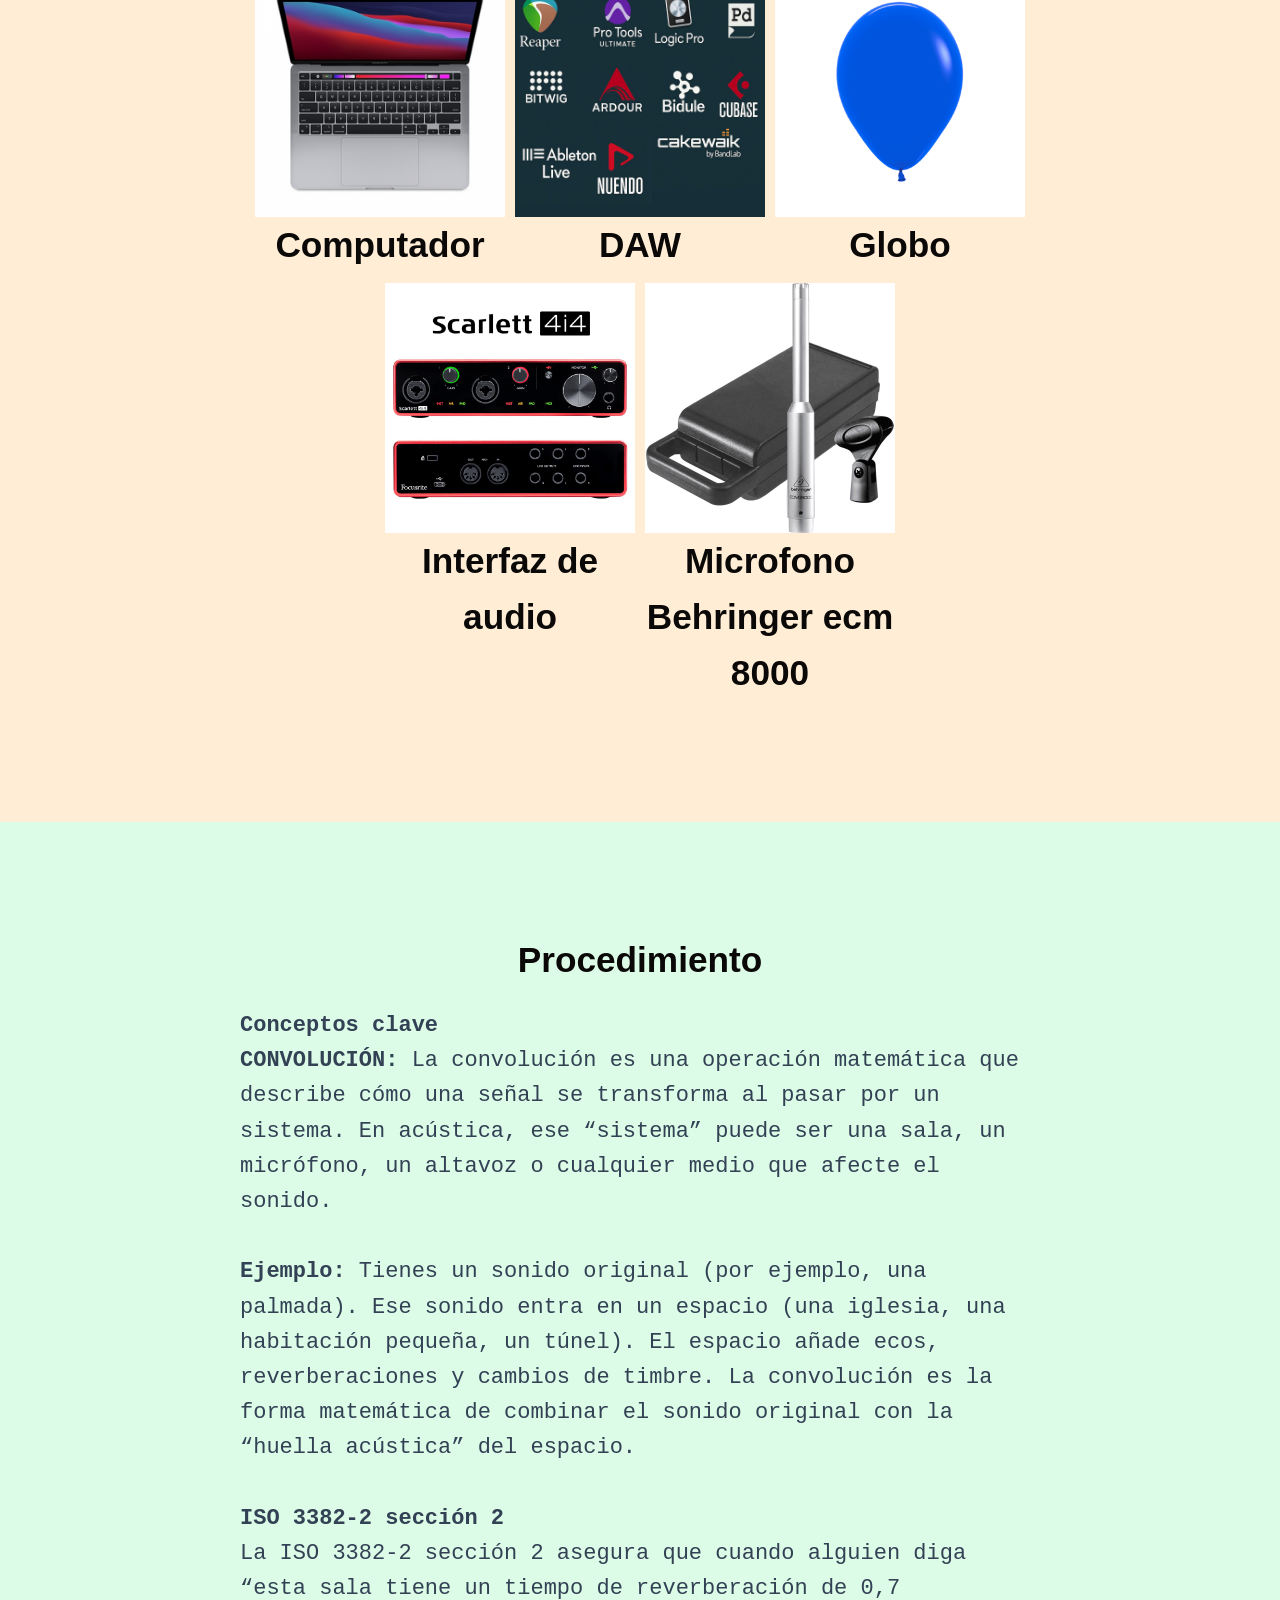
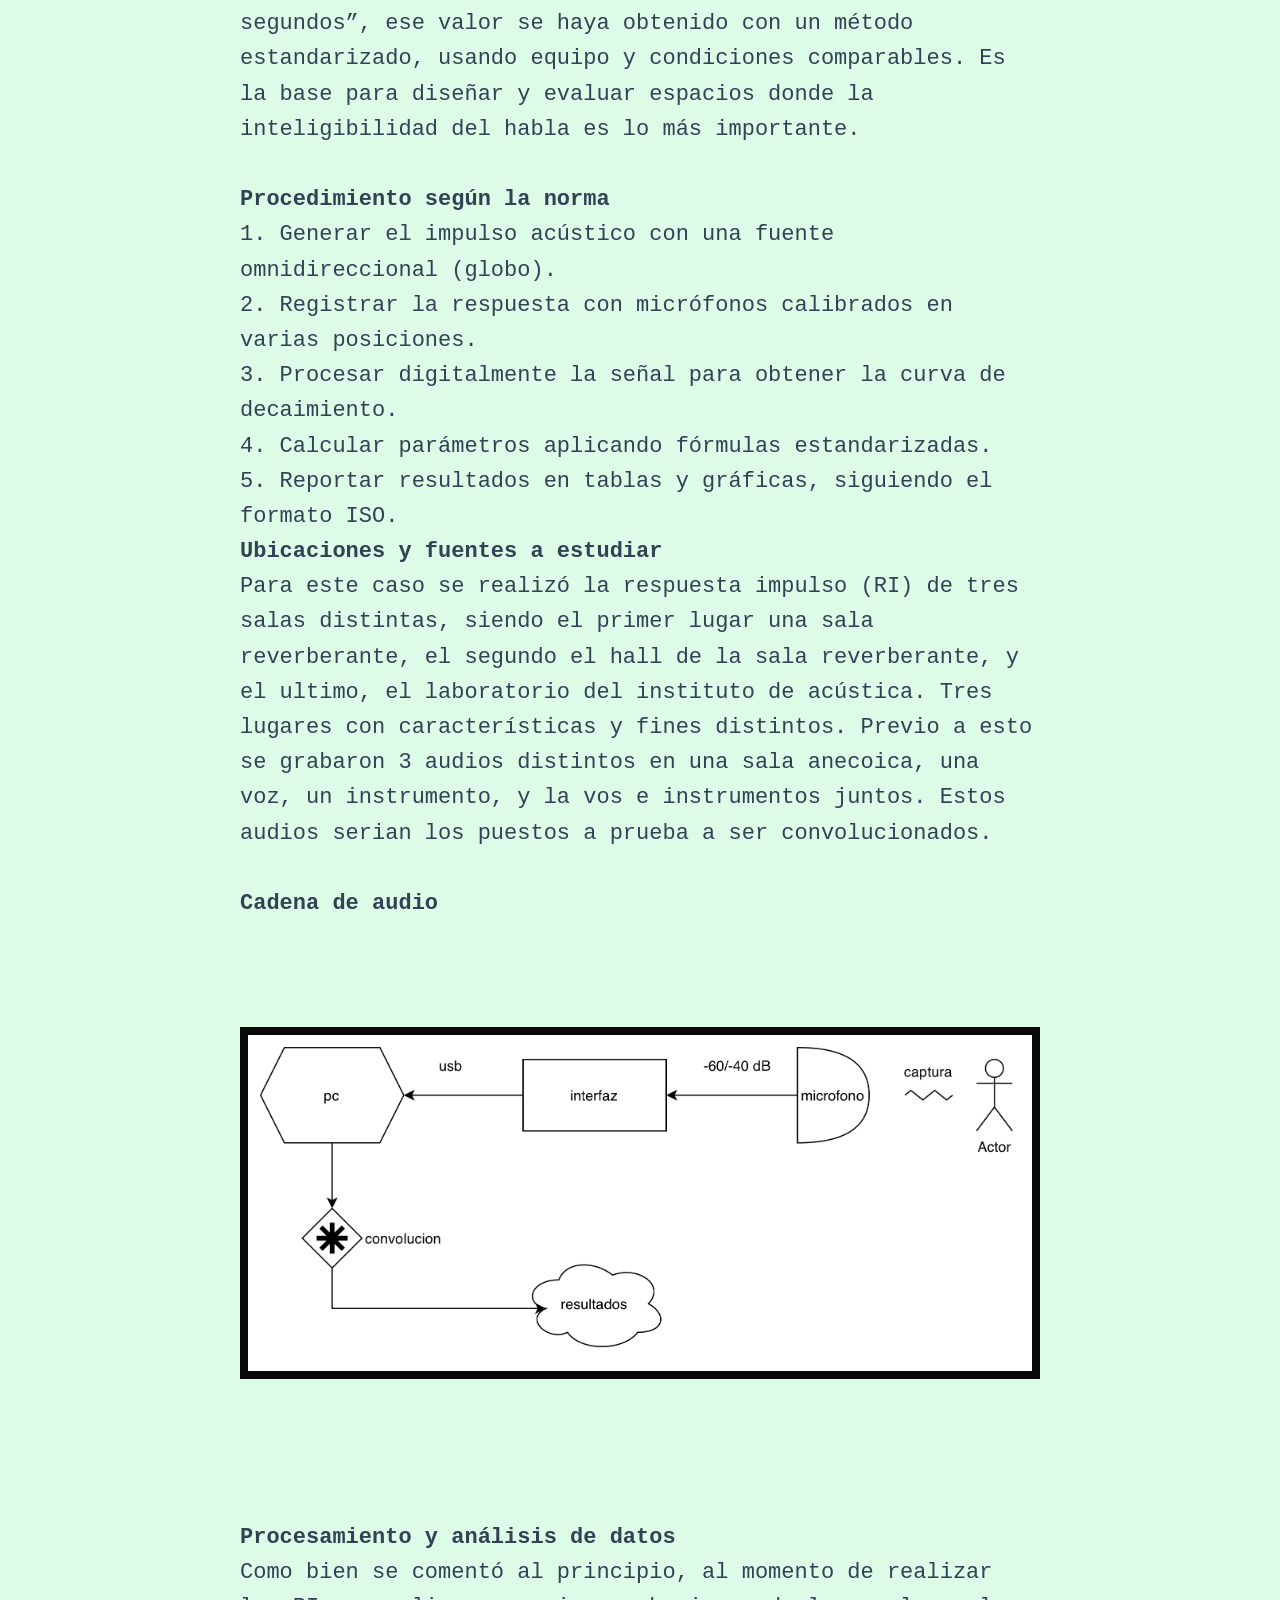
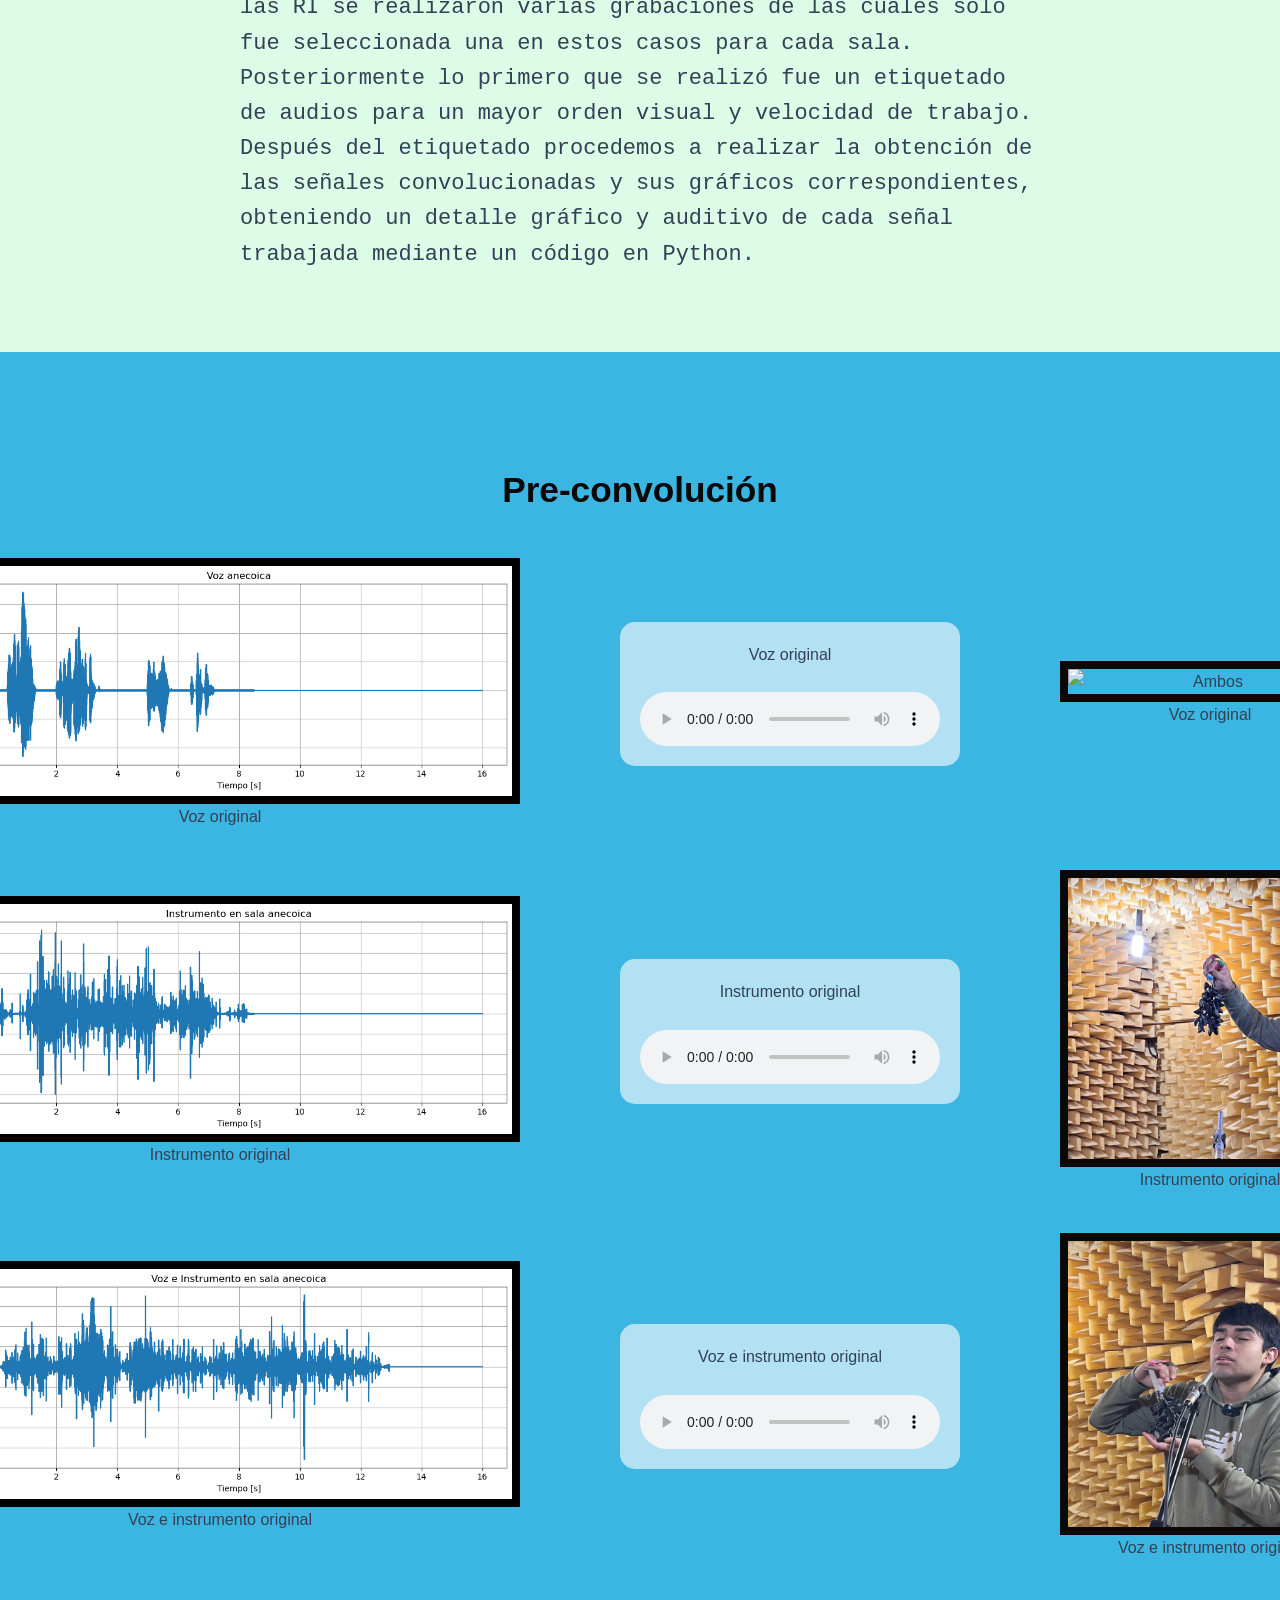
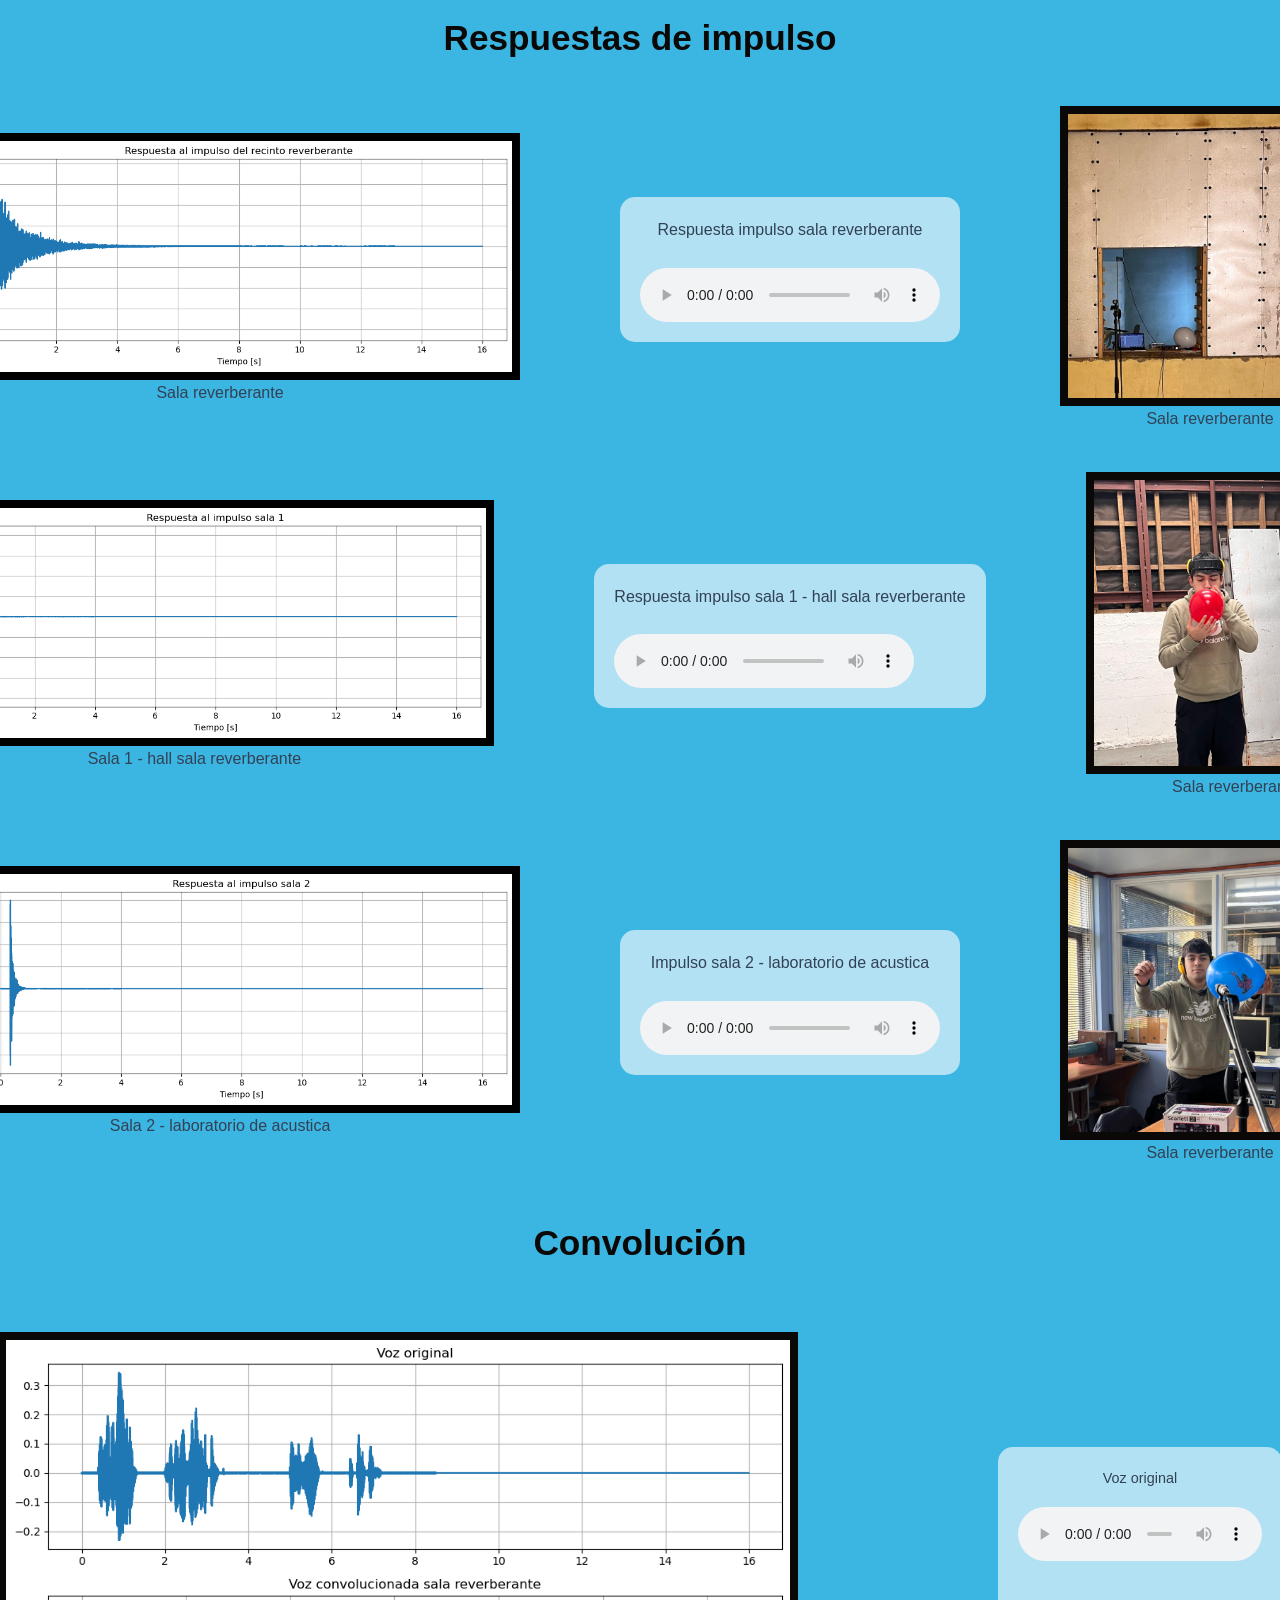
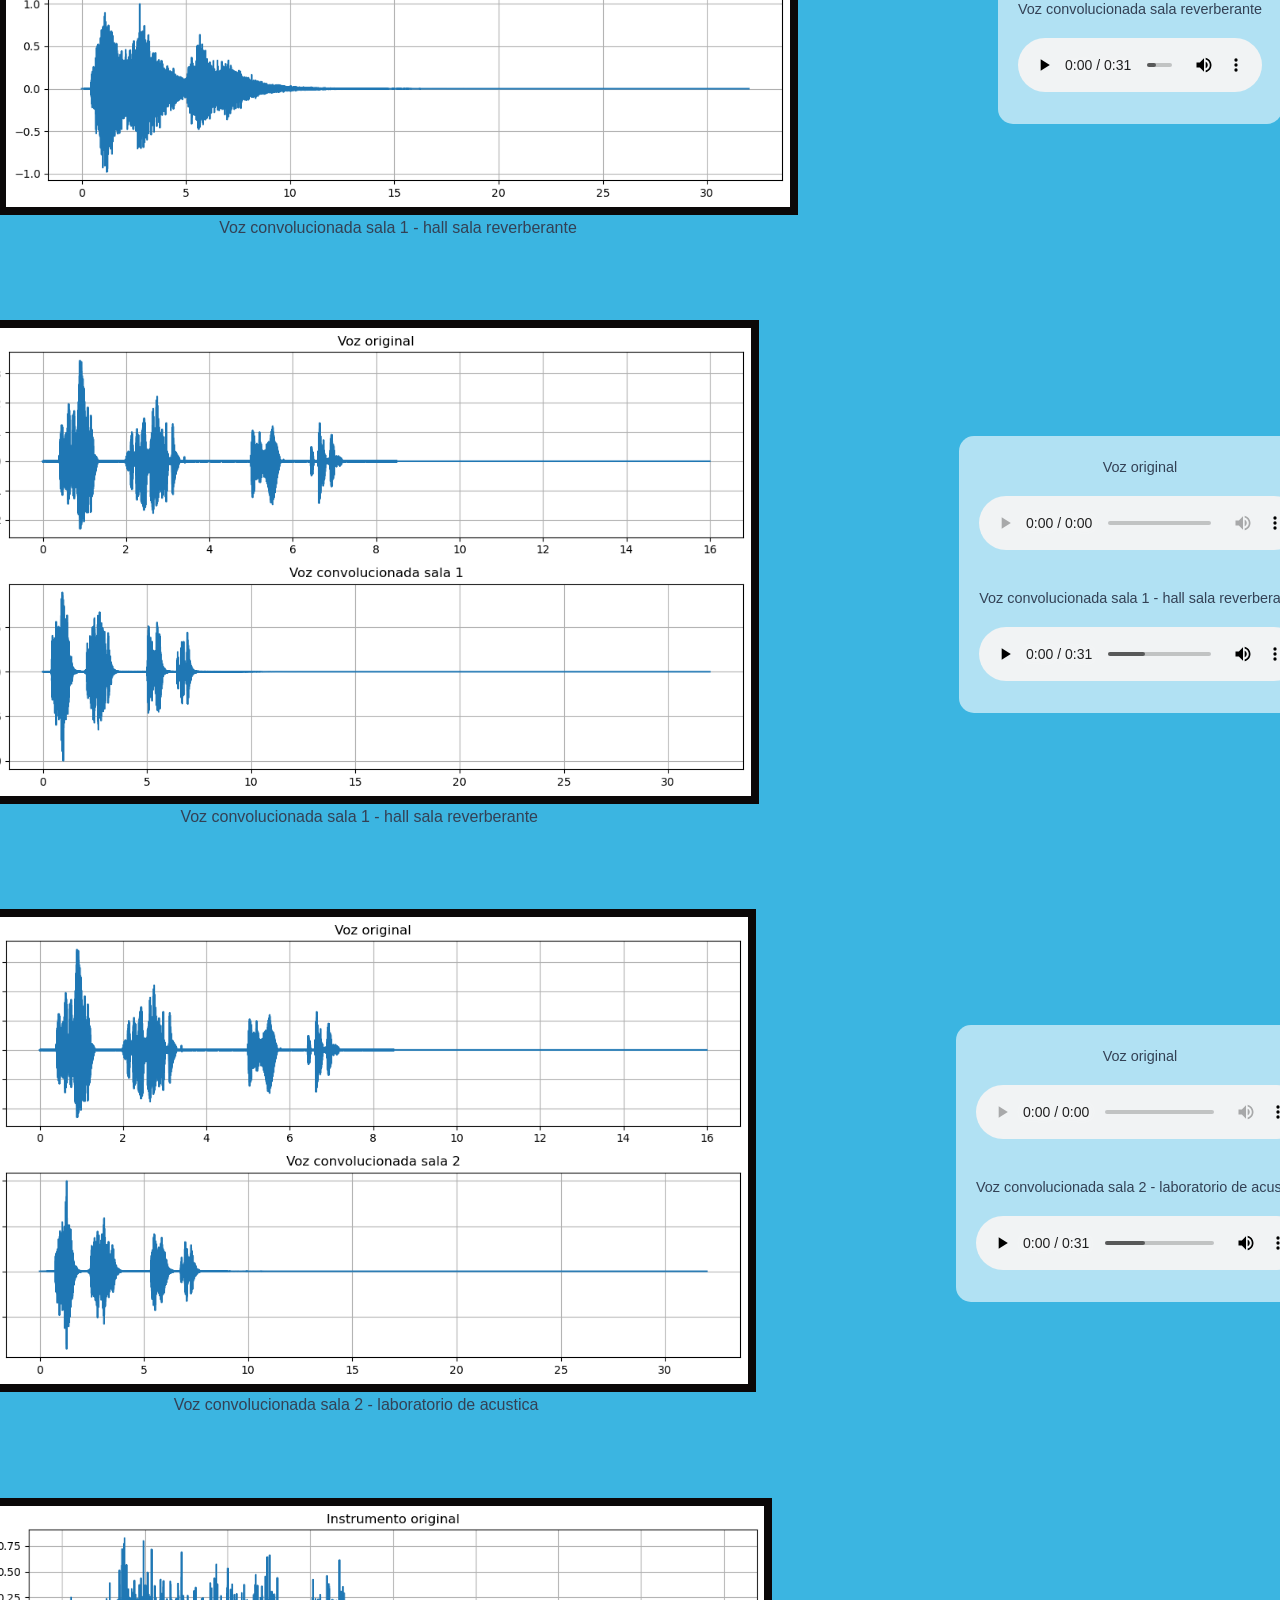
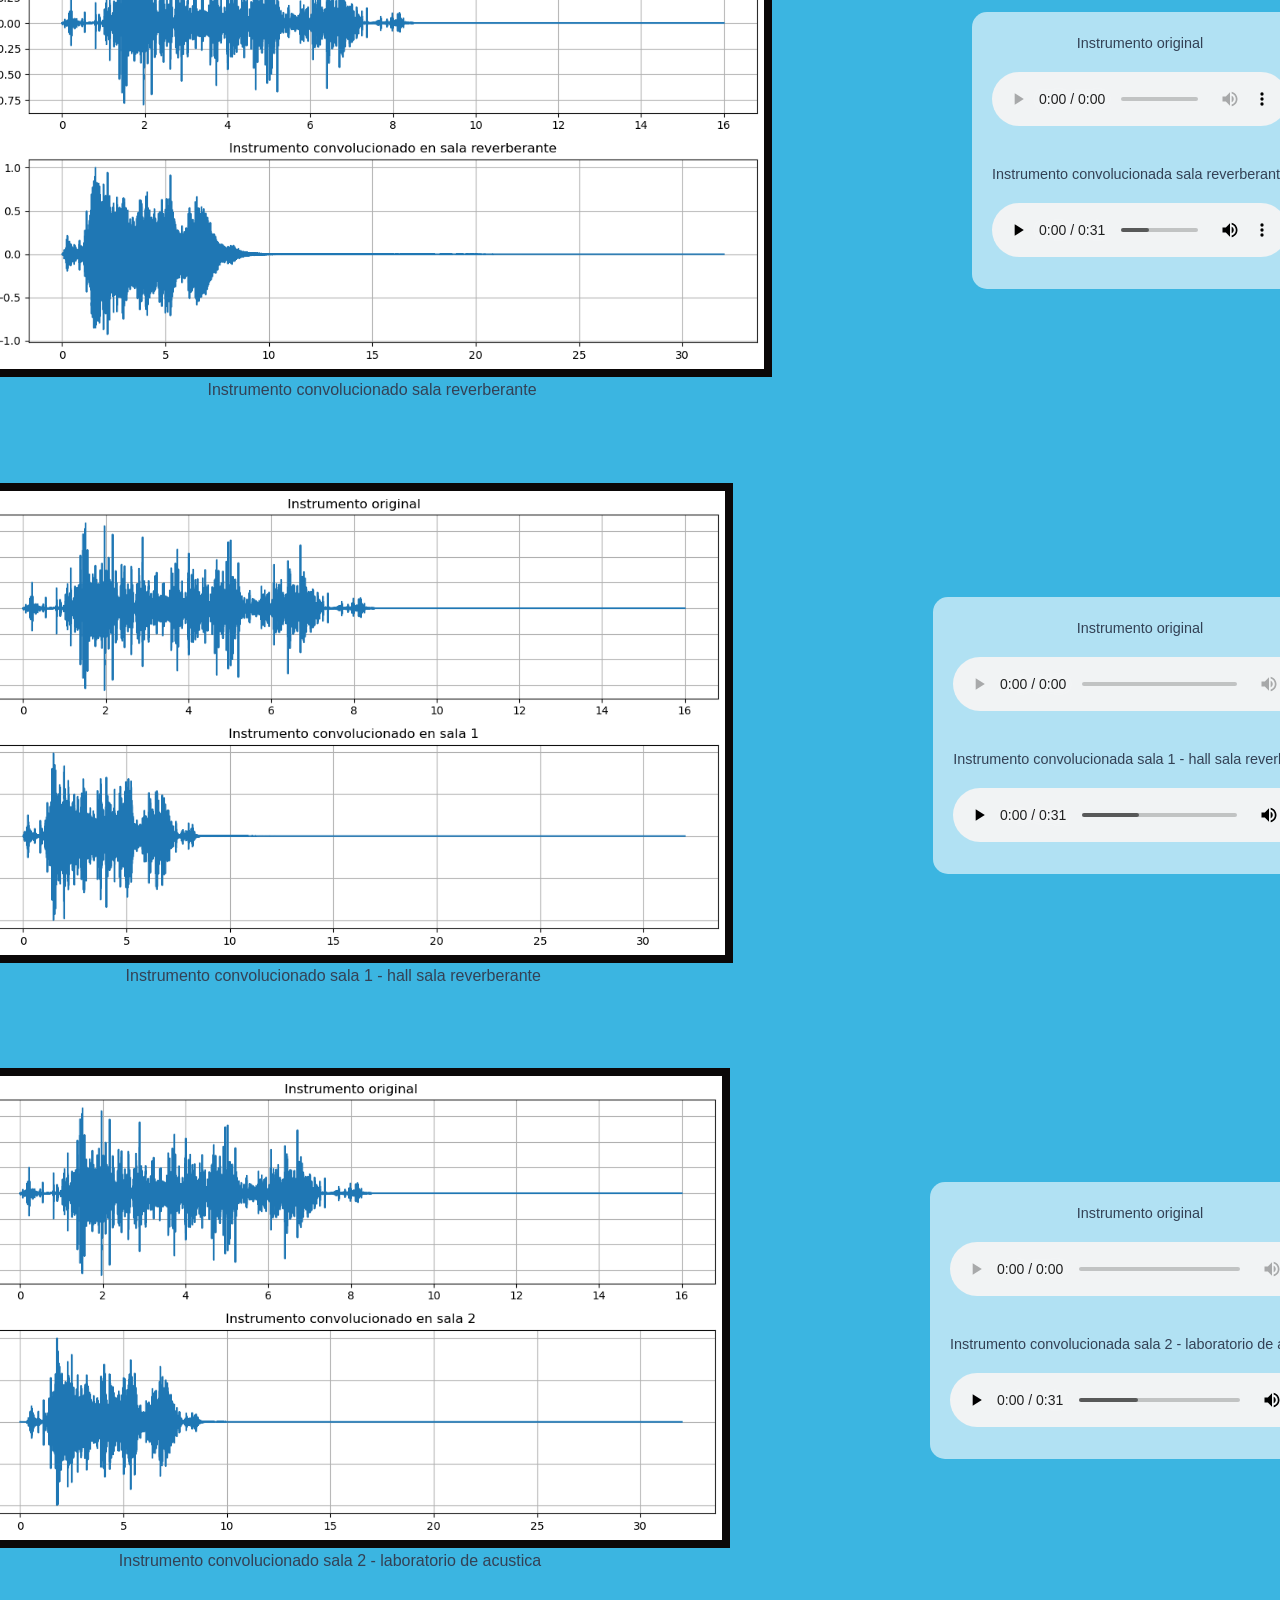
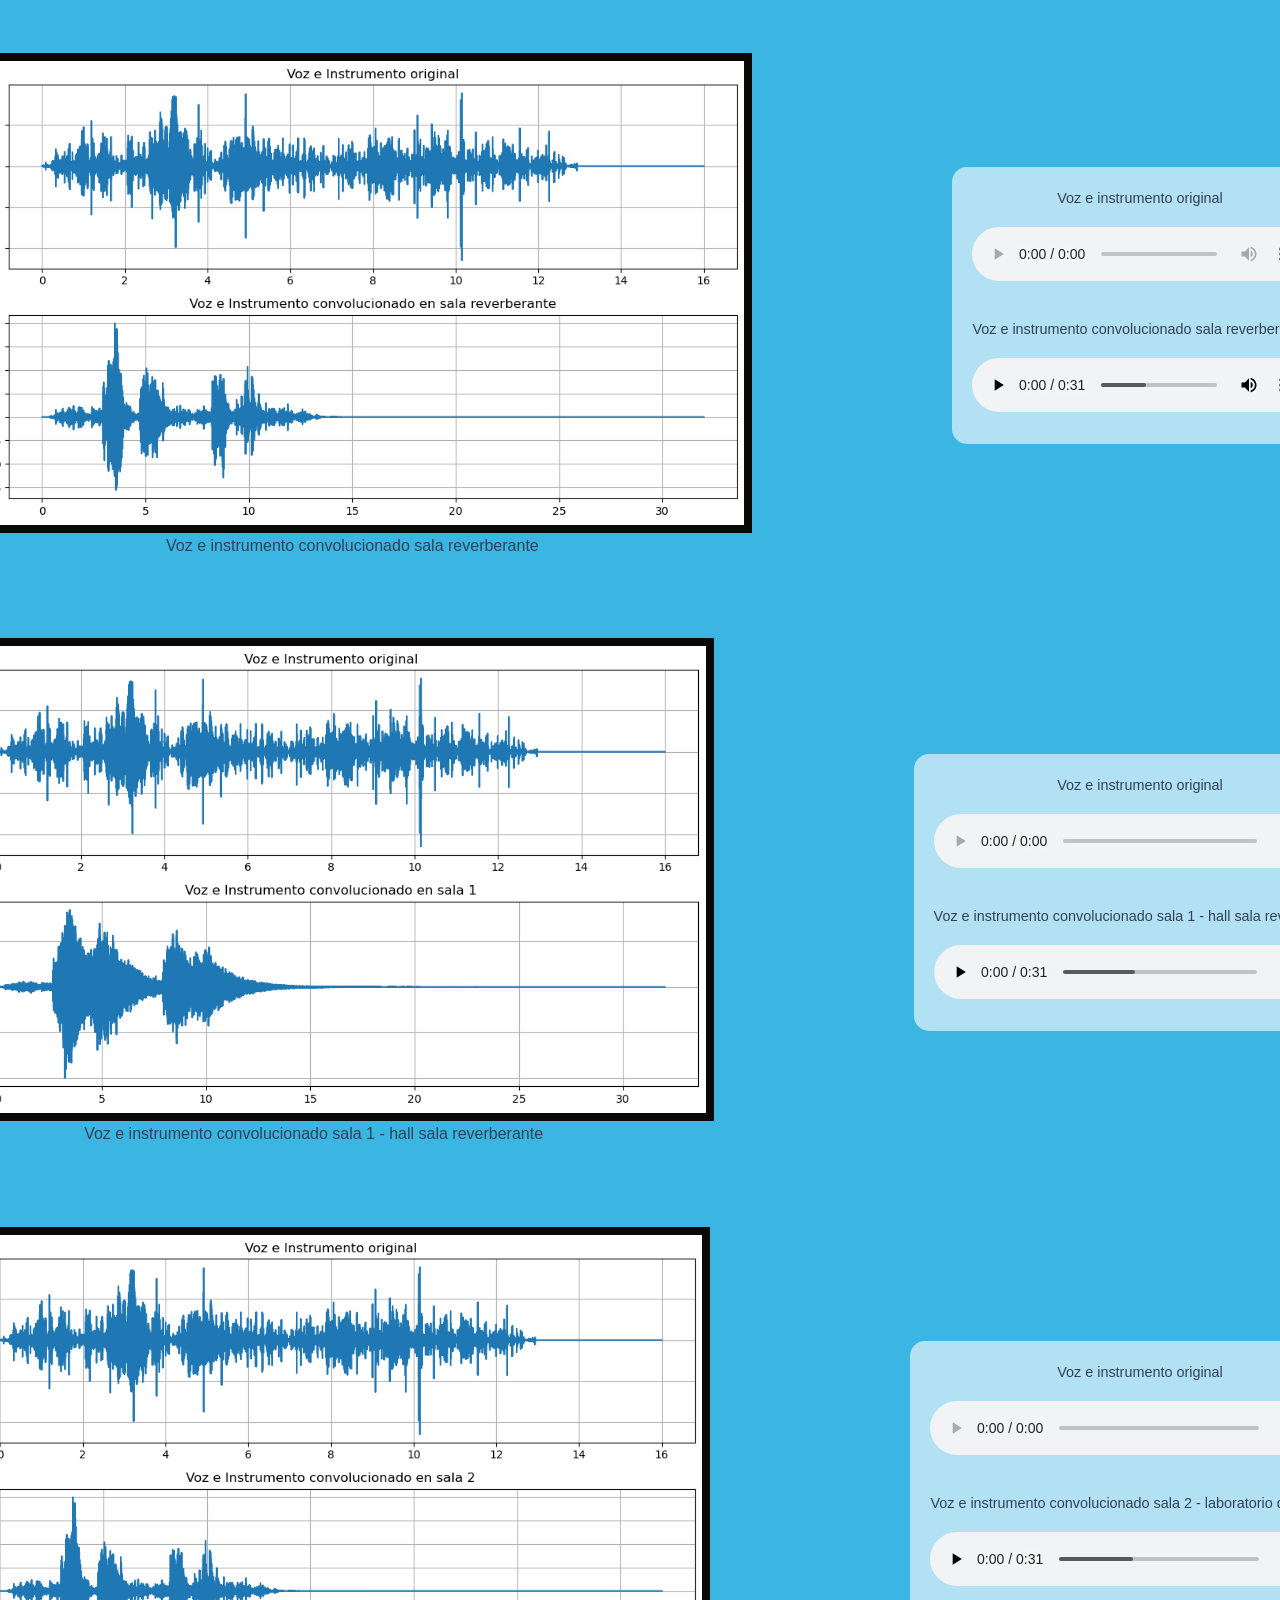
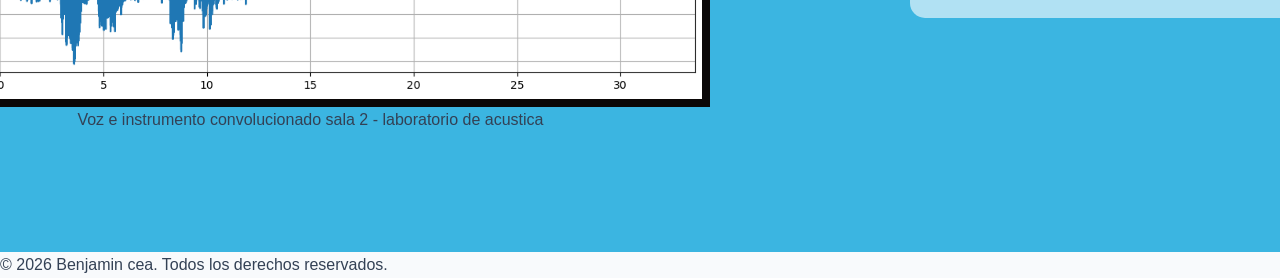
==== commit 1d2a23c4: "actualizacion" ====
--- a/index.html
+++ b/index.html
@@ -110,7 +110,7 @@
         <section id="fotos">
             <h3>Pre-convolución</h3>
             <div class="contenedor-horizontal">
-                <figure class="test-imagen">
+                <figure class="grafico">
                     <img src="assets/img/voz_original.png" alt="Voz">
                     <figcaption>Voz original</figcaption>
                 </figure>
@@ -123,14 +123,14 @@
                 </div>
 
                 <figure class="test-imagen">
-                    <img src="assets/img/voz_original_imagen.jpeg" alt="Ambos">
+                    <img src="assets/img/voz_original_imagen_copia.jpeg" alt="Ambos">
                     <figcaption>Voz original</figcaption>
                 </figure>
             </div>
 
 
             <div class="contenedor-horizontal">
-                <figure class="test-imagen">
+                <figure class="grafico">
                     <img src="assets/img/instrumento_original.png" alt="ambos">
                     <figcaption>Instrumento original</figcaption>
                 </figure>
@@ -147,7 +147,7 @@
             </div>
 
             <div class="contenedor-horizontal">
-                <figure class="test-imagen">
+                <figure class="grafico">
                     <img src="assets/img/voz_e_instrumento_original.png" alt="ambos">
                     <figcaption>Voz e instrumento original</figcaption>
                 </figure>
@@ -164,7 +164,7 @@
             </div>
         <h3>Respuestas de impulso</h3>
             <div class="contenedor-horizontal">
-                <figure class="test-imagen">
+                <figure class="grafico">
                     <img src="assets/img/ri_reverberante.png" alt="ambos">
                     <figcaption>Sala reverberante</figcaption>
                 </figure>
@@ -181,7 +181,7 @@
             </div>
 
             <div class="contenedor-horizontal">
-                <figure class="test-imagen">
+                <figure class="grafico">
                     <img src="assets/img/ri_sala_1.png" alt="ambos">
                     <figcaption>Sala 1 - hall sala reverberante</figcaption>
                 </figure>
@@ -198,7 +198,7 @@
             </div>
 
             <div class="contenedor-horizontal">
-                <figure class="test-imagen">
+                <figure class="grafico">
                     <img src="assets/img/ri_sala_2.png" alt="ambos">
                     <figcaption>Sala 2 - laboratorio de acustica</figcaption>
                 </figure>
--- a/css/style.css
+++ b/css/style.css
@@ -320,6 +320,17 @@
 .contenedor-horizontal {
     display: flex;
     flex-direction: row;
+   justify-content: space-around;
+    align-items: center;
+    width: 100%;
+    max-width: 1200px;
+    gap: 100px;
+    margin: 20px auto;
+    justify-content: center;
+}
+.contenedor-horizontal-2 {
+    display: flex;
+    flex-direction: row;
    justify-content: space-around;/* Importante para que no se amontonen */
     align-items: center; /* Alinea los elementos por la base */
     width: 100%;
@@ -328,25 +339,24 @@
     margin: 40px auto;
     justify-content: center;
 }
-.contenedor-horizontal-2 {
-    display: flex;
-    flex-direction: row;
-   justify-content: space-around;/* Importante para que no se amontonen */
-    align-items: center; /* Alinea los elementos por la base */
-    width: 100%;
-    max-width: 1200px;
-    gap: 200px;
-    margin: 40px auto;
-    justify-content: center;
-}
 /* TAMAÑO PARA LOS GRÁFICOS (Figuras) */
+.grafico{
+    flex: 0 0 600px;
+    margin: 0;
+}
+.grafico img {
+    width: 100%;
+    border: 8px solid #000000; /* El contorno que querías */
+    display: block;
+}
+
 .test-imagen {
-    flex: 0 0 700px;      /* Ajusta este valor (300px) para cambiar el tamaño de los gráficos */
+    flex: 0 0 300px;      /* Ajusta este valor (300px) para cambiar el tamaño de los gráficos */
     margin: 0;
     text-align: center;
 }
 .test-imagen-2 {
-    flex: 0 0 900px;
+    flex: 0 0 800px;
     margin: 0;
     text-align: center;
 }
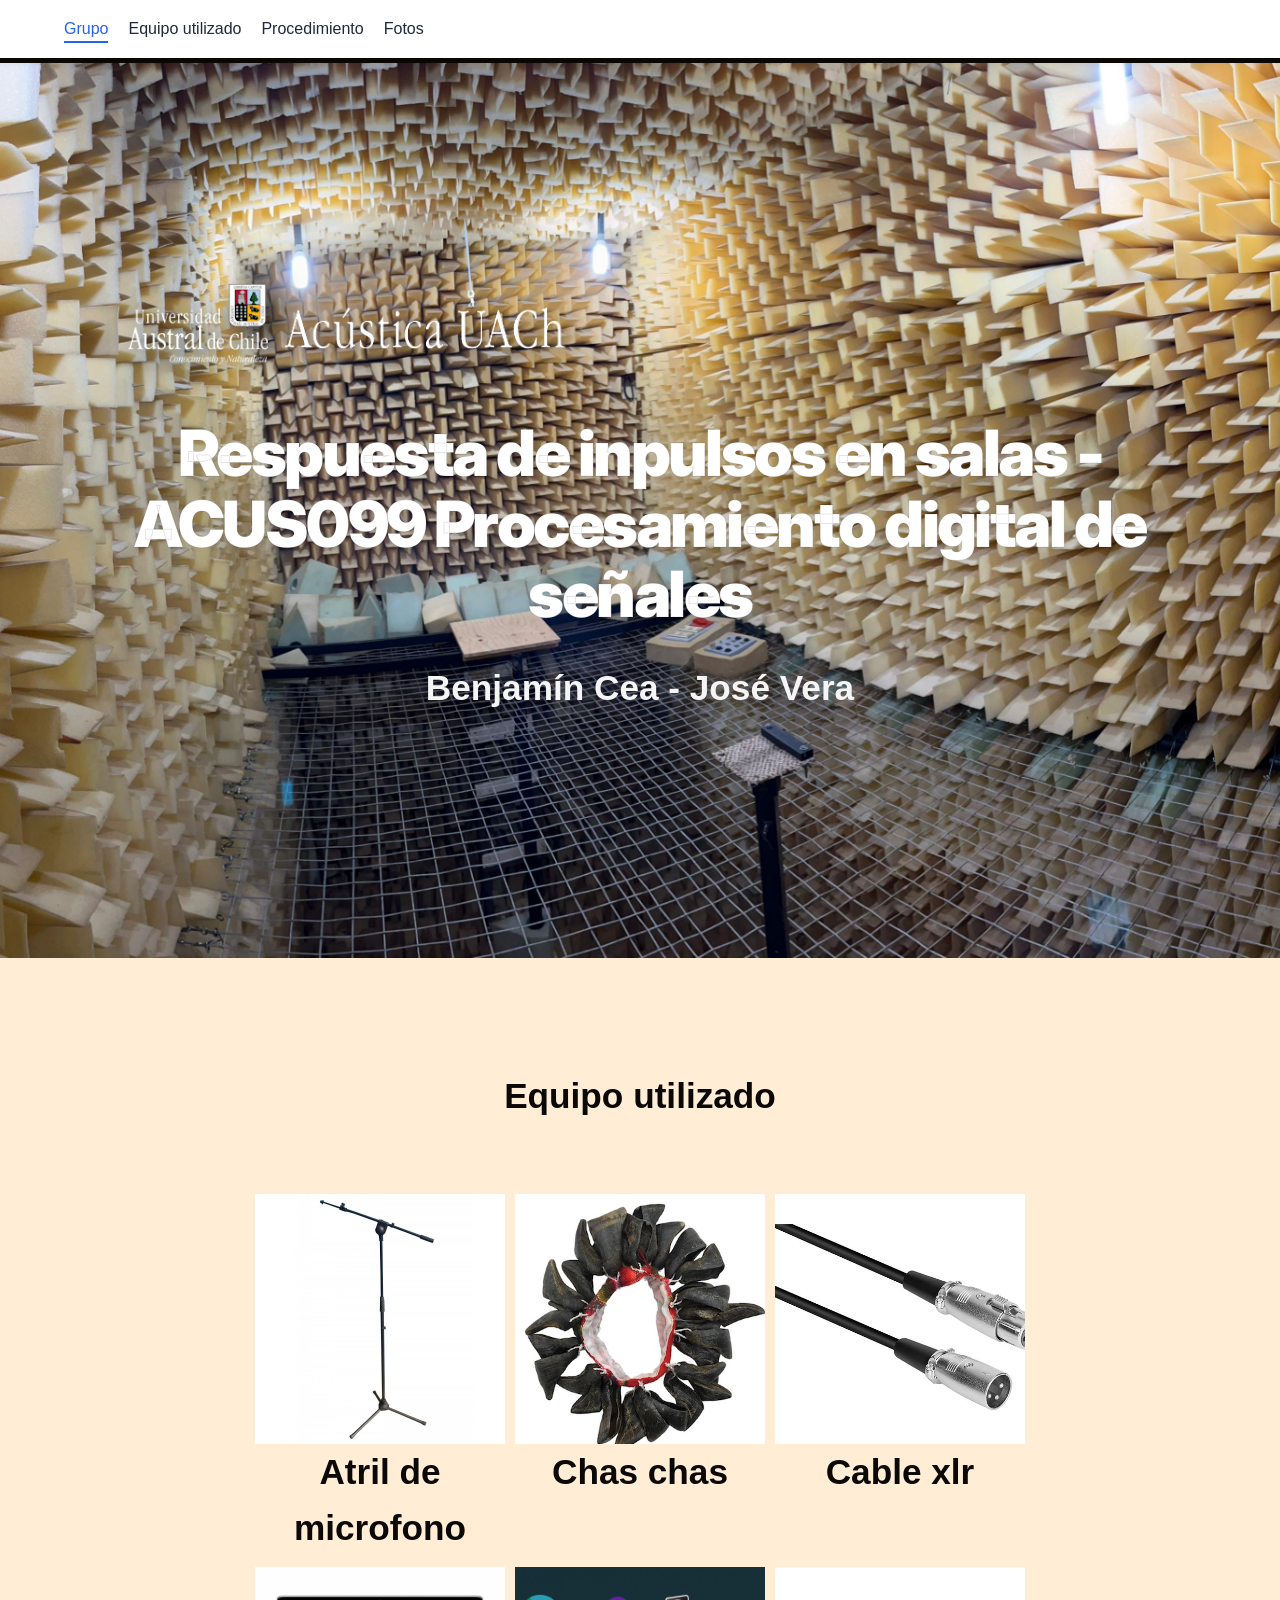
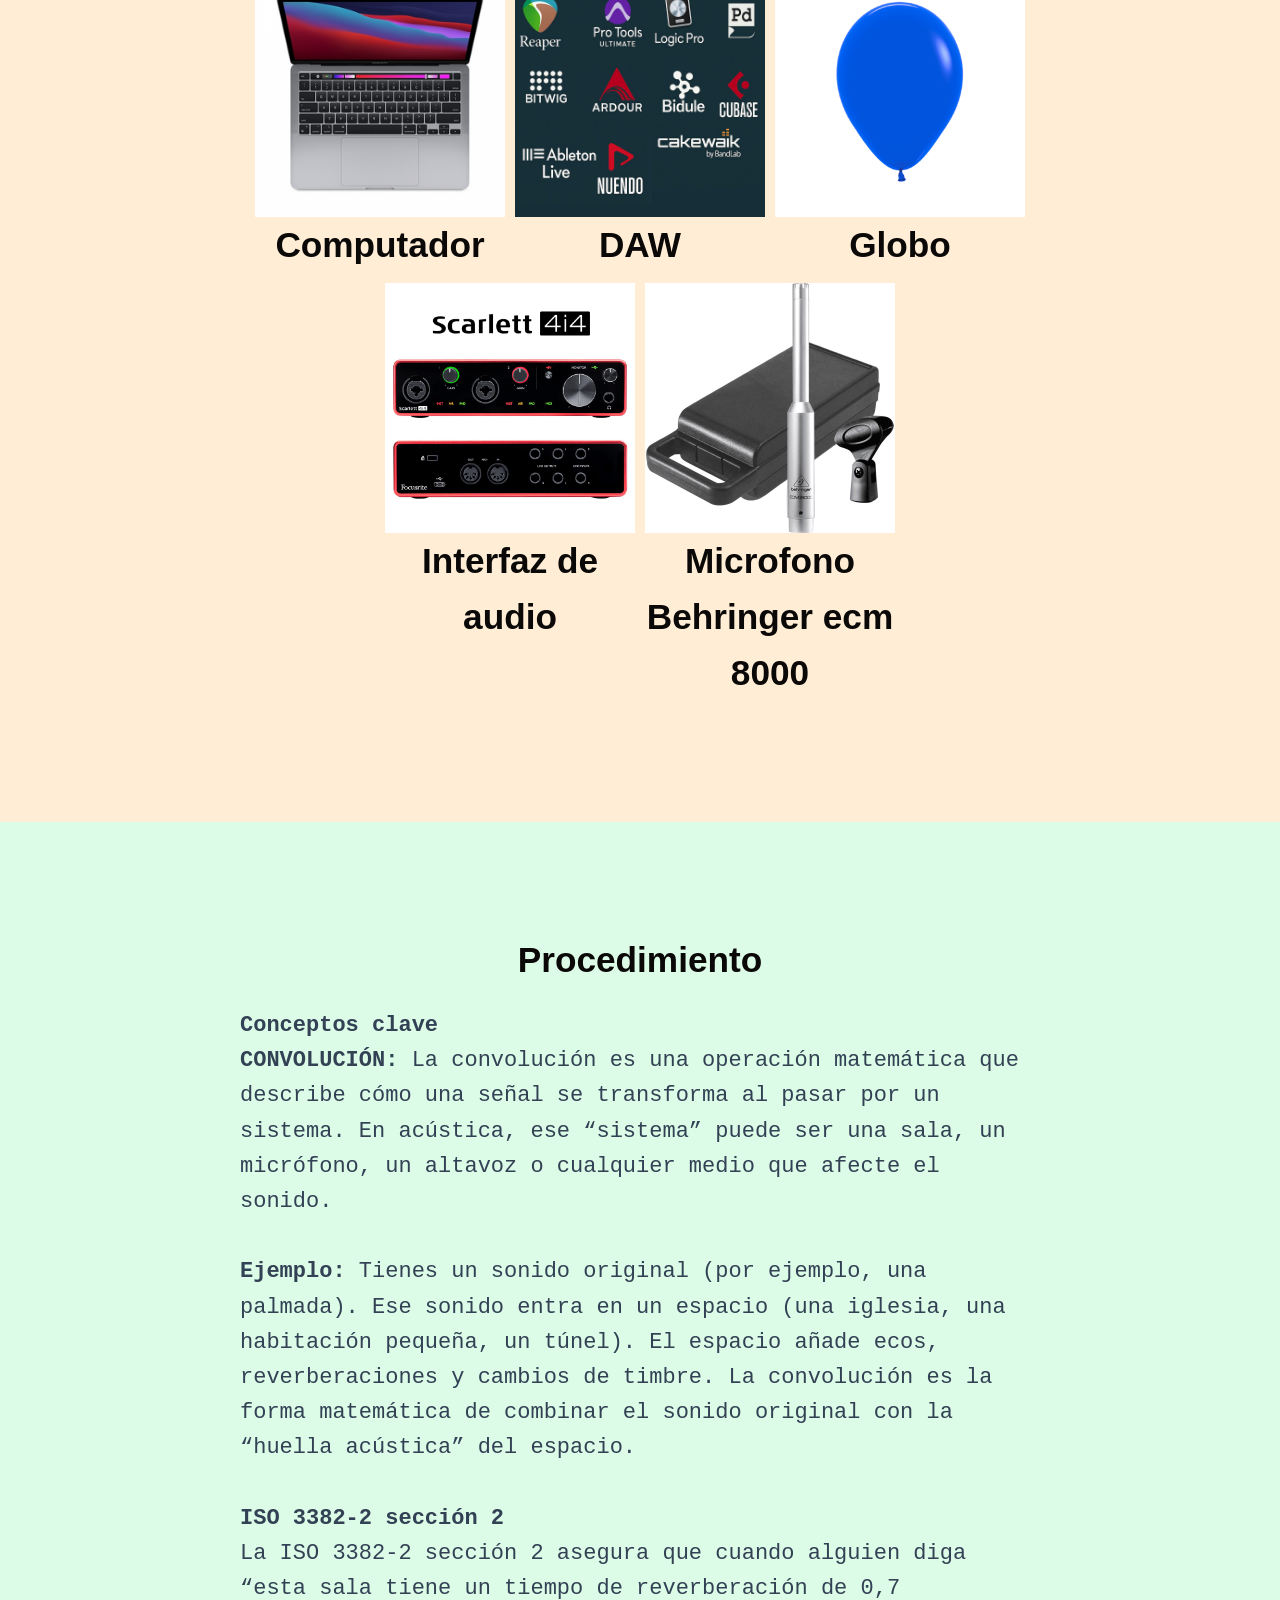
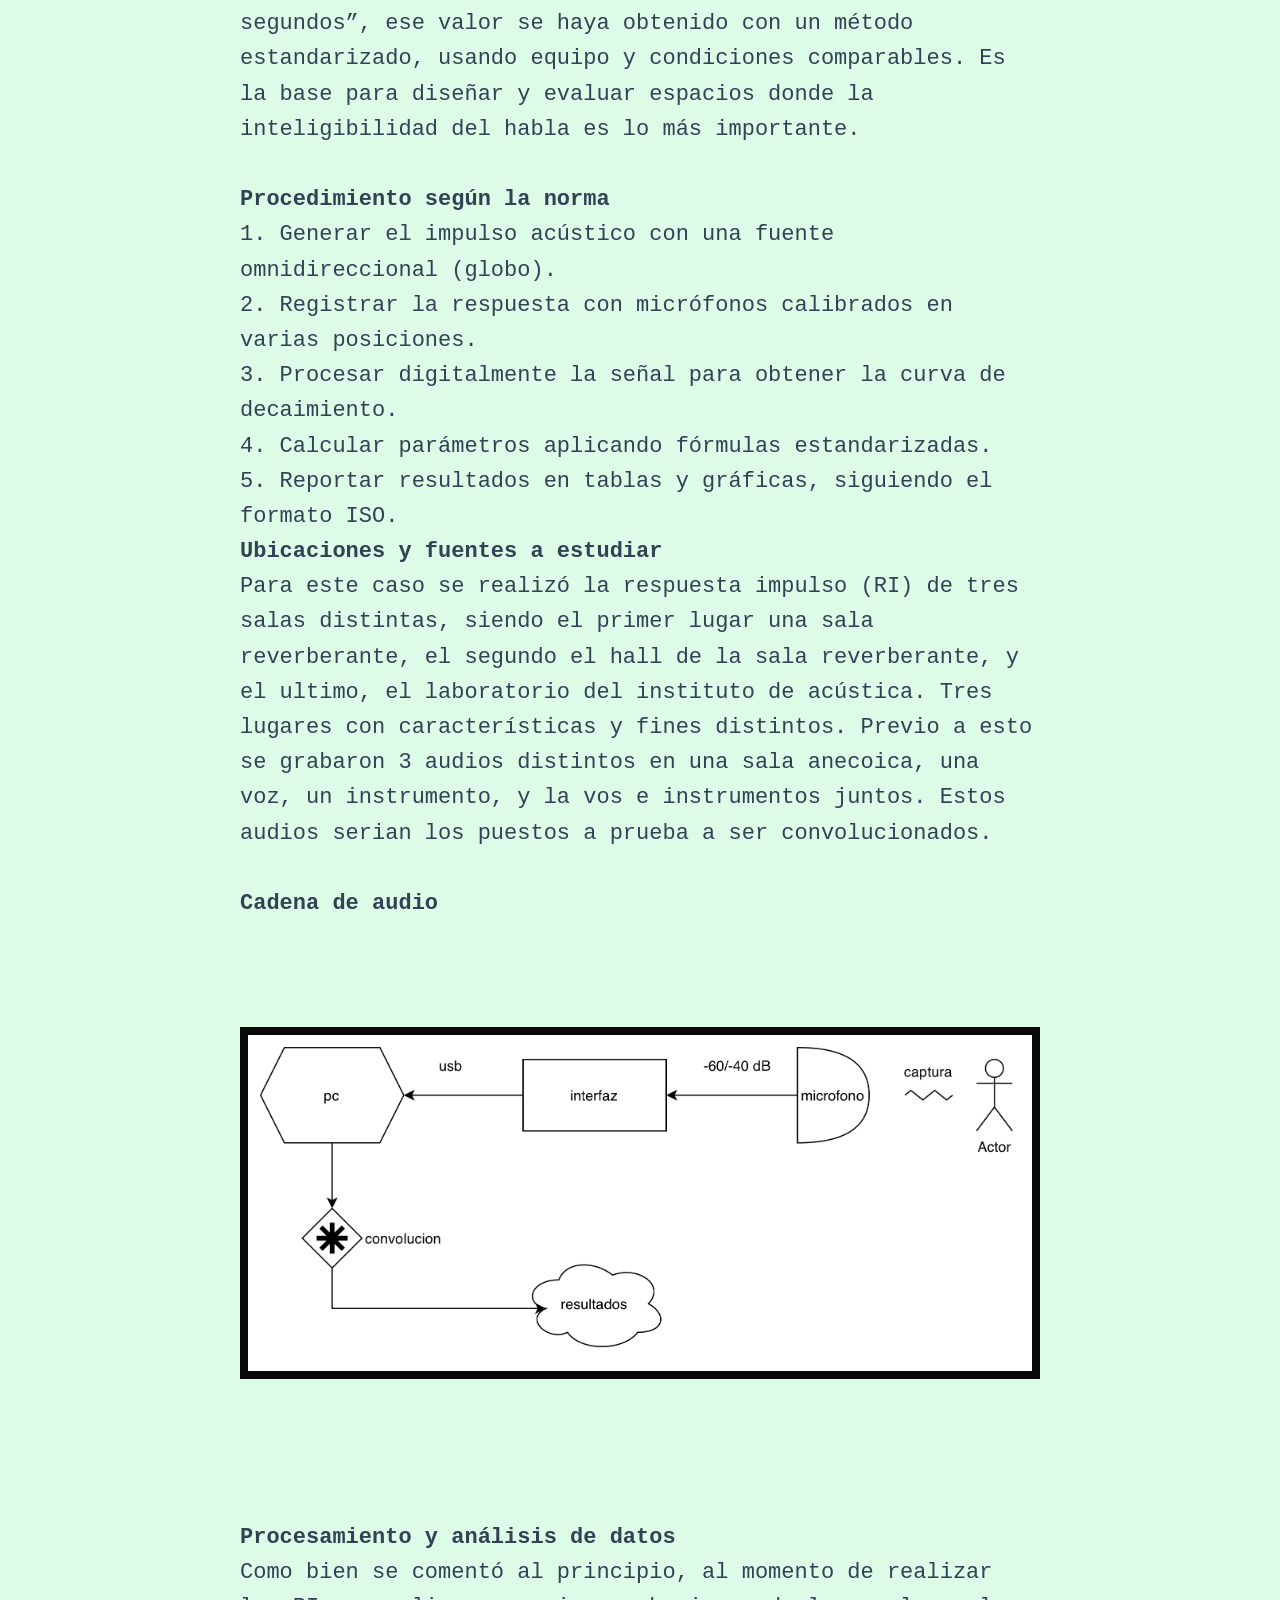
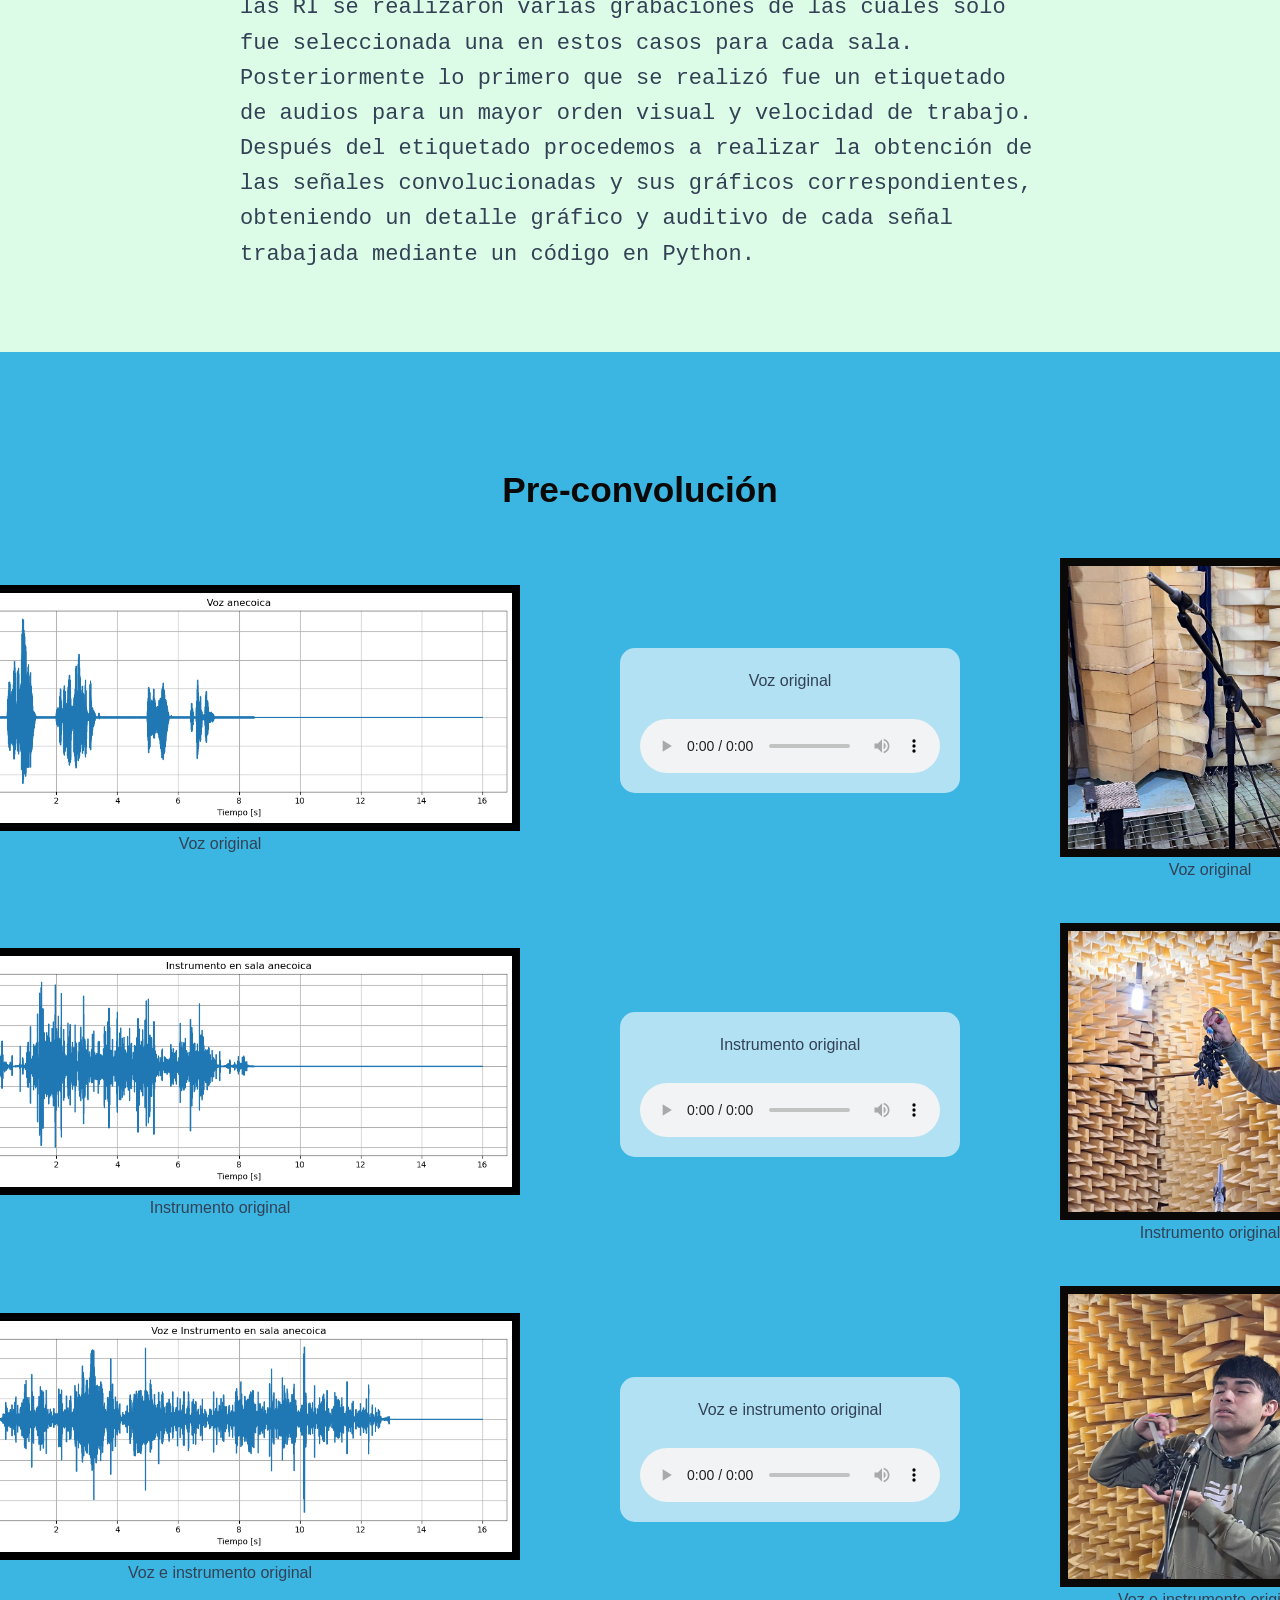
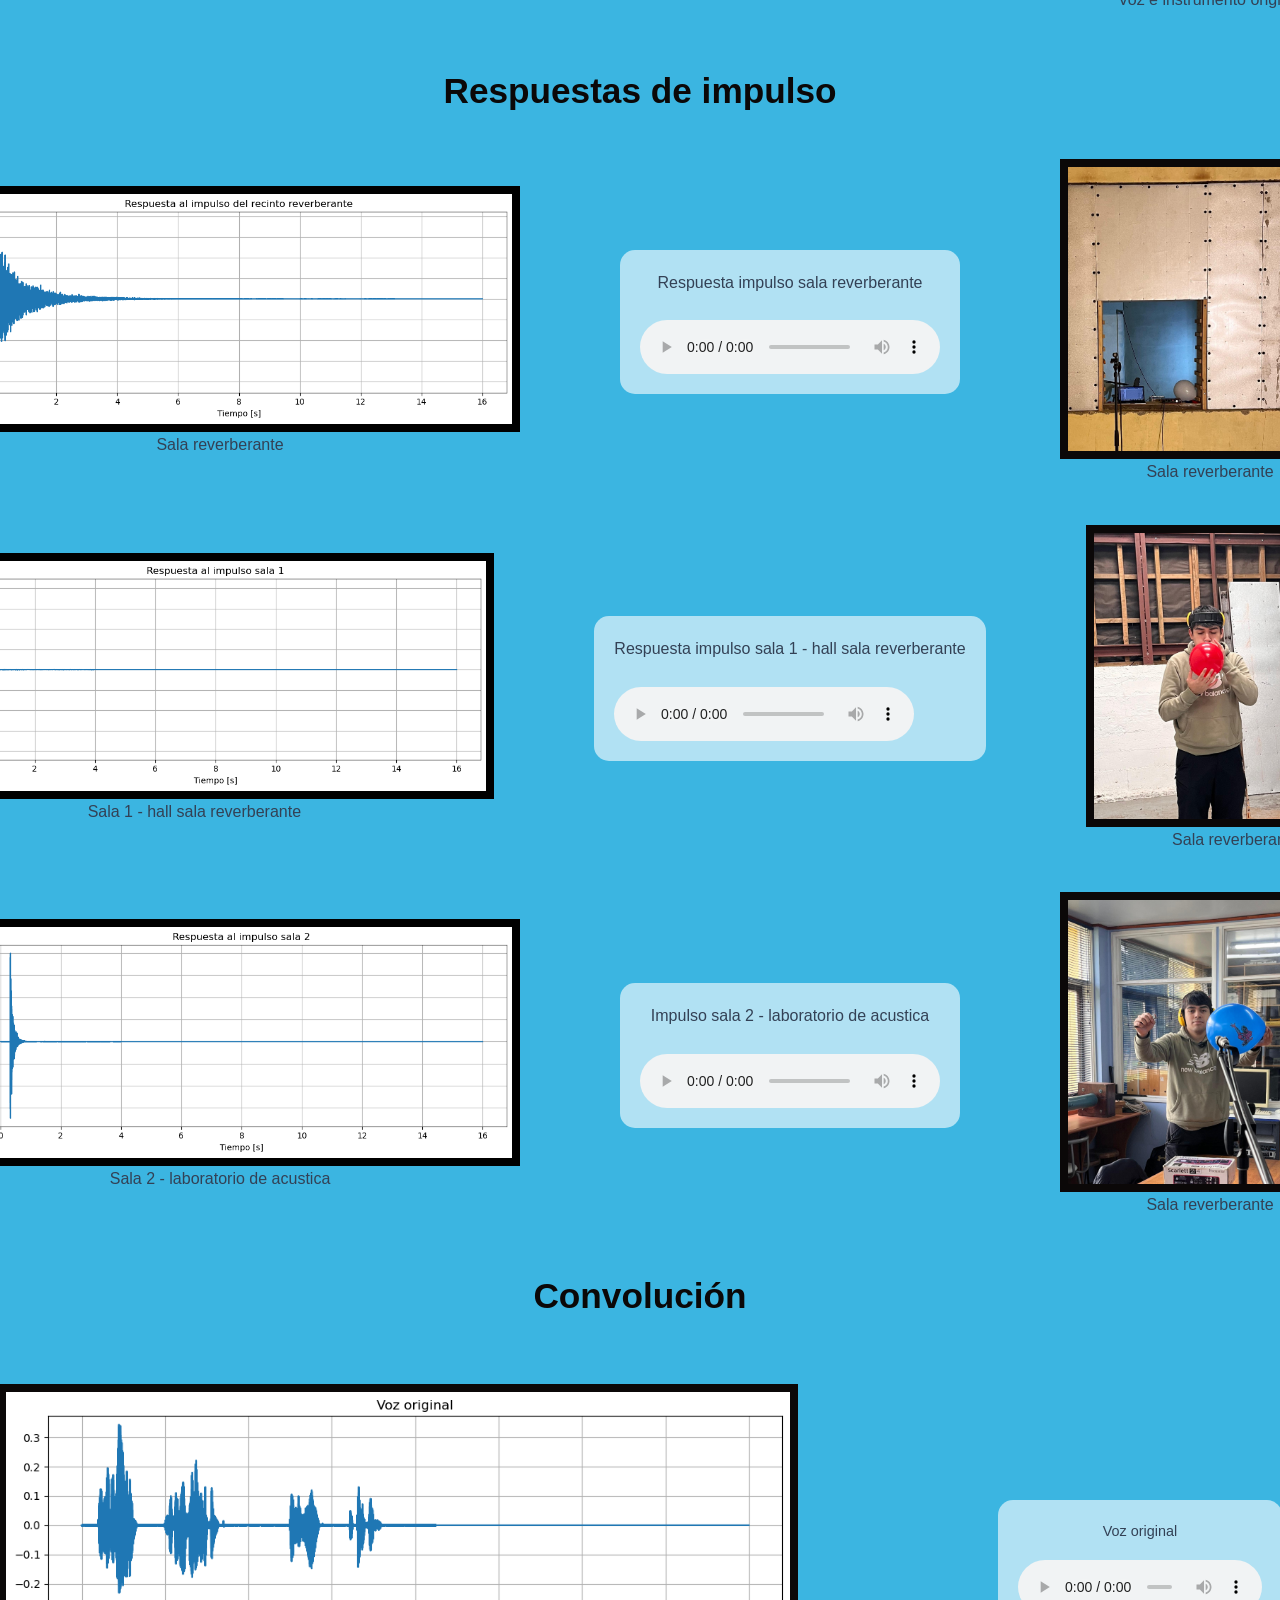
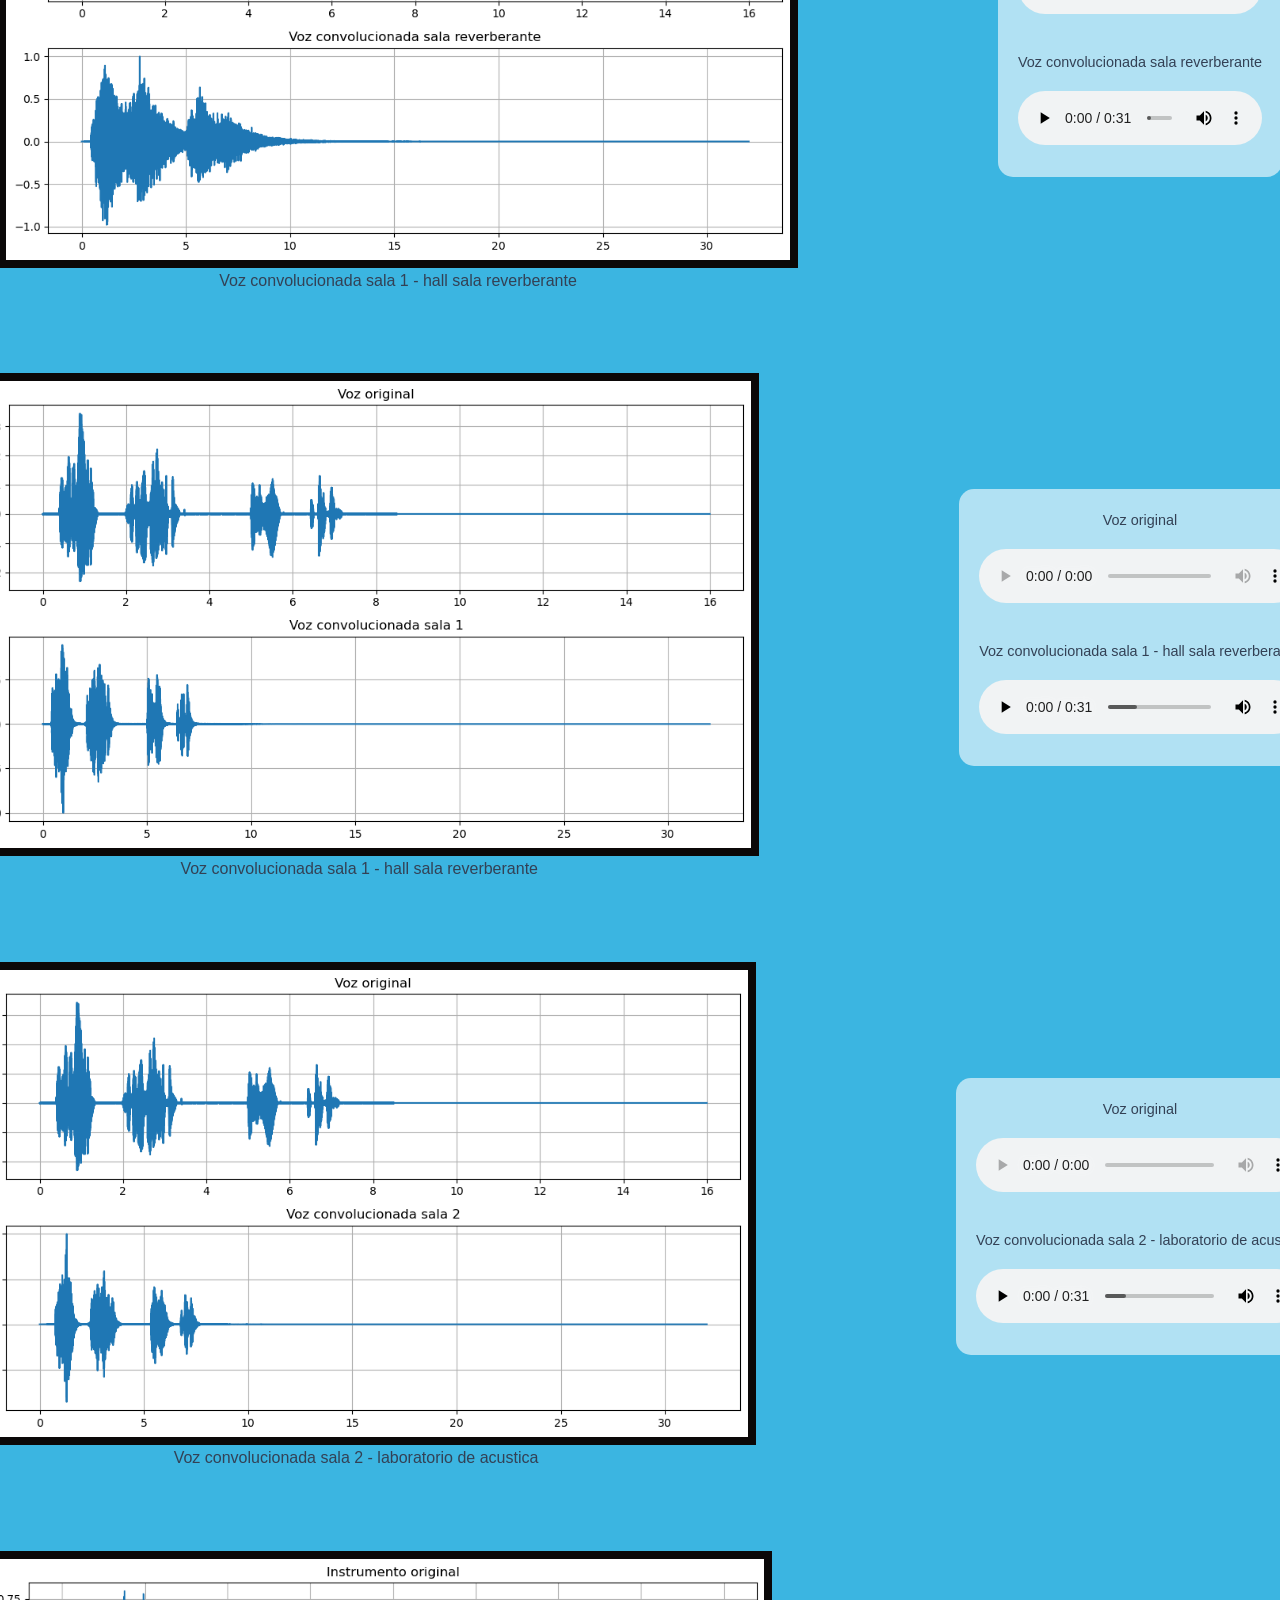
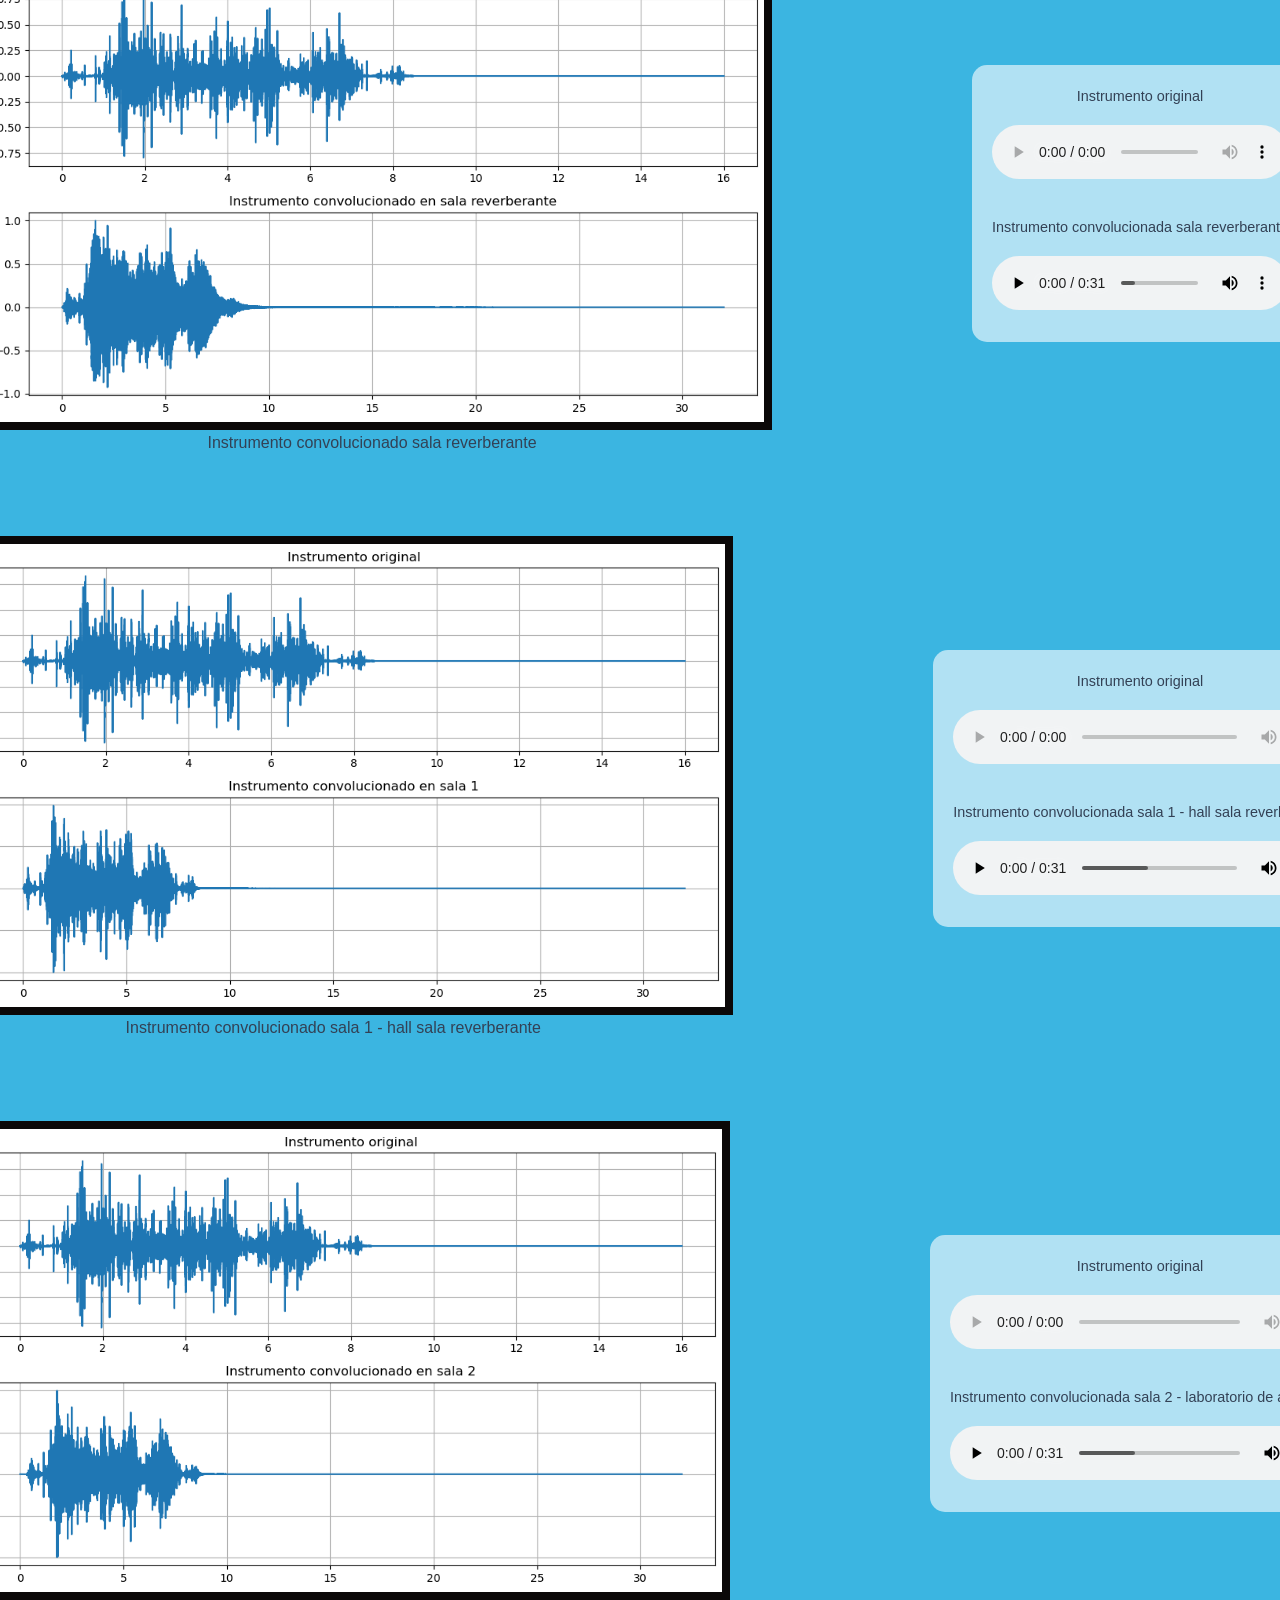
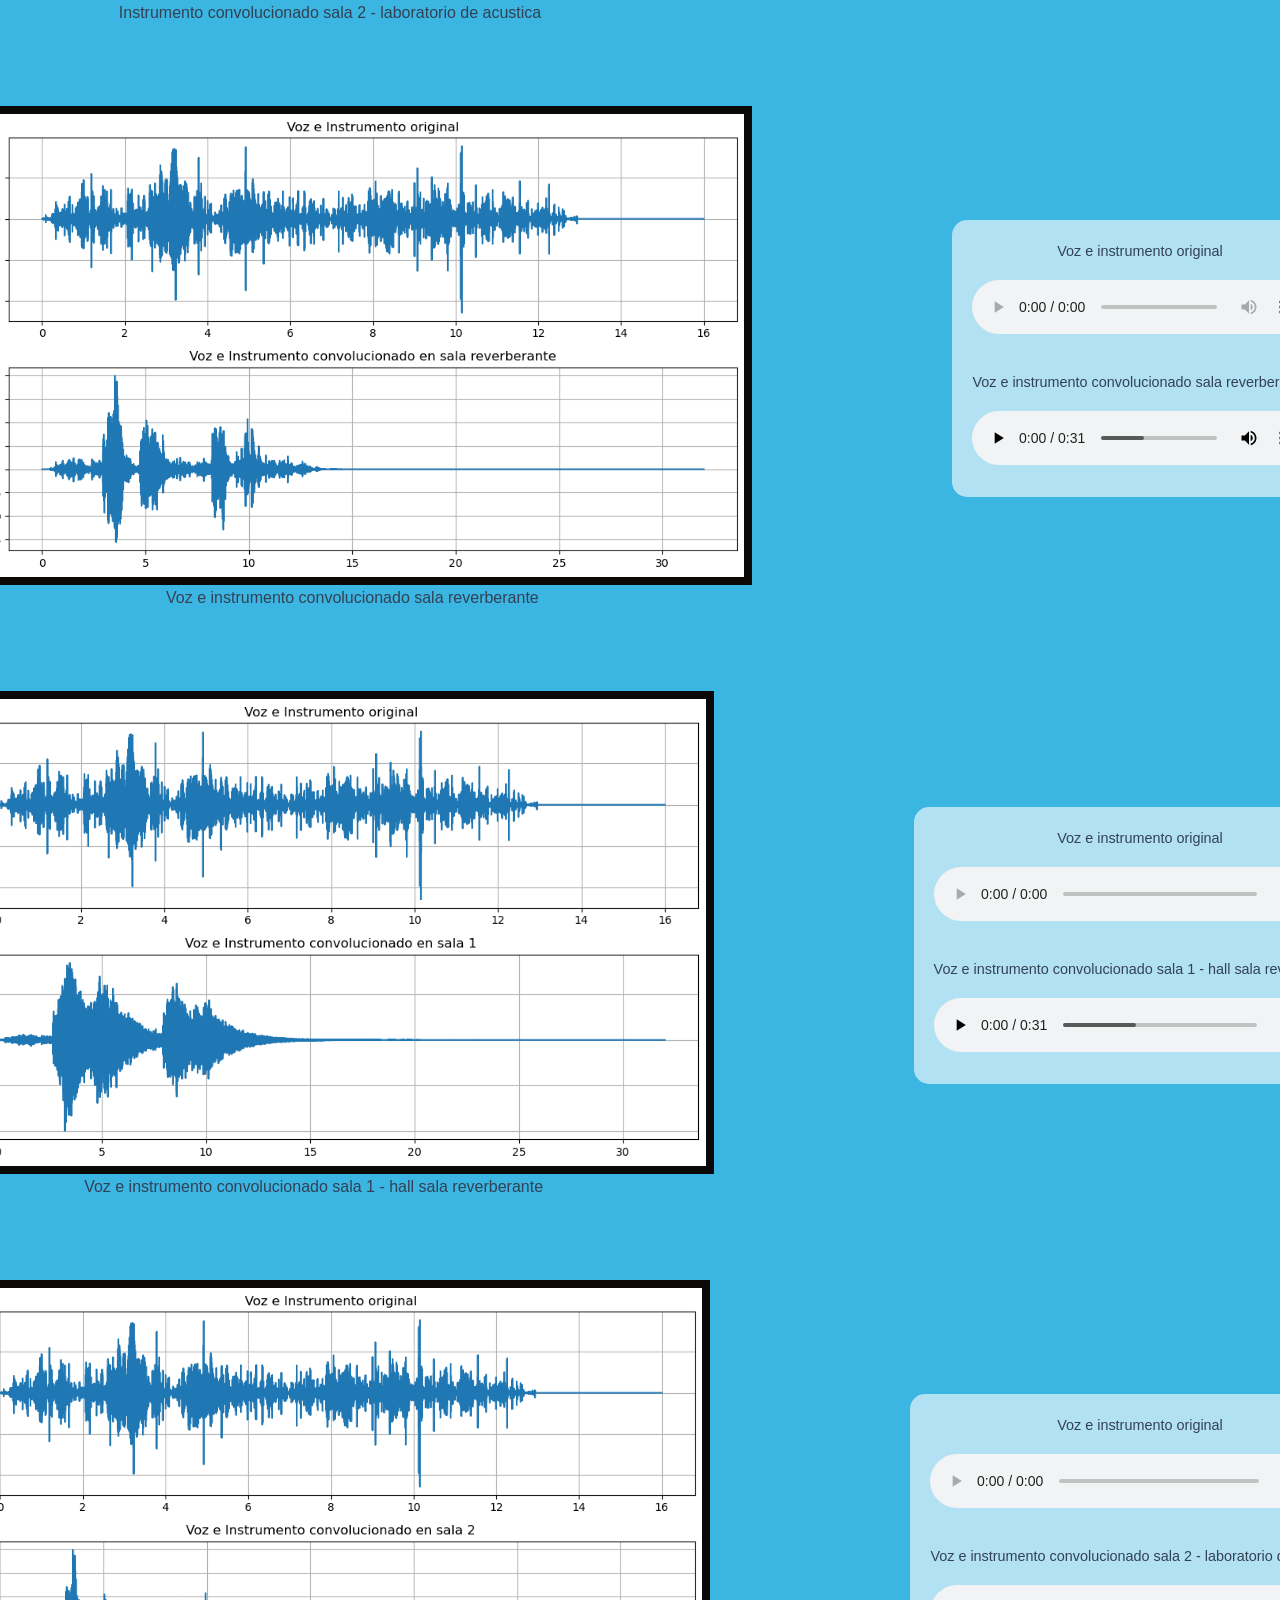
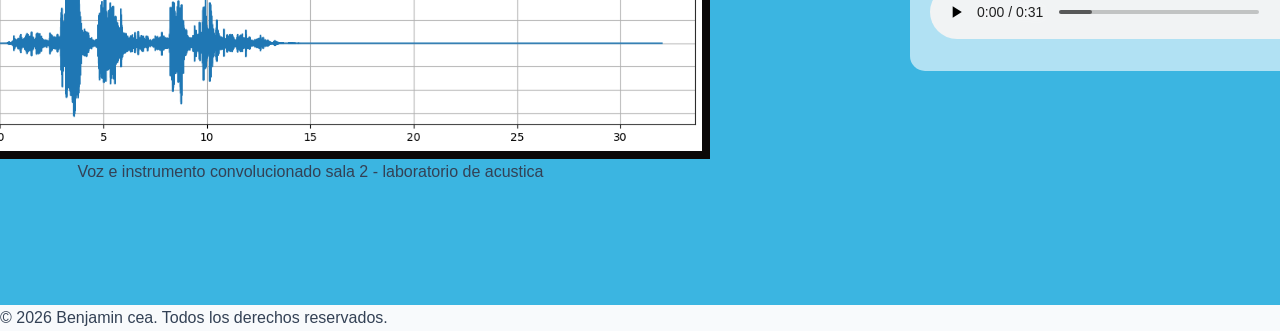
==== commit a8b85c55: "actualizacion" ====
--- a/index.html
+++ b/index.html
@@ -123,7 +123,7 @@
                 </div>
 
                 <figure class="test-imagen">
-                    <img src="assets/img/voz_original_imagen_copia.jpeg" alt="Ambos">
+                    <img src="assets/img/voz_original_imagen.jpeg" alt="Ambos">
                     <figcaption>Voz original</figcaption>
                 </figure>
             </div>
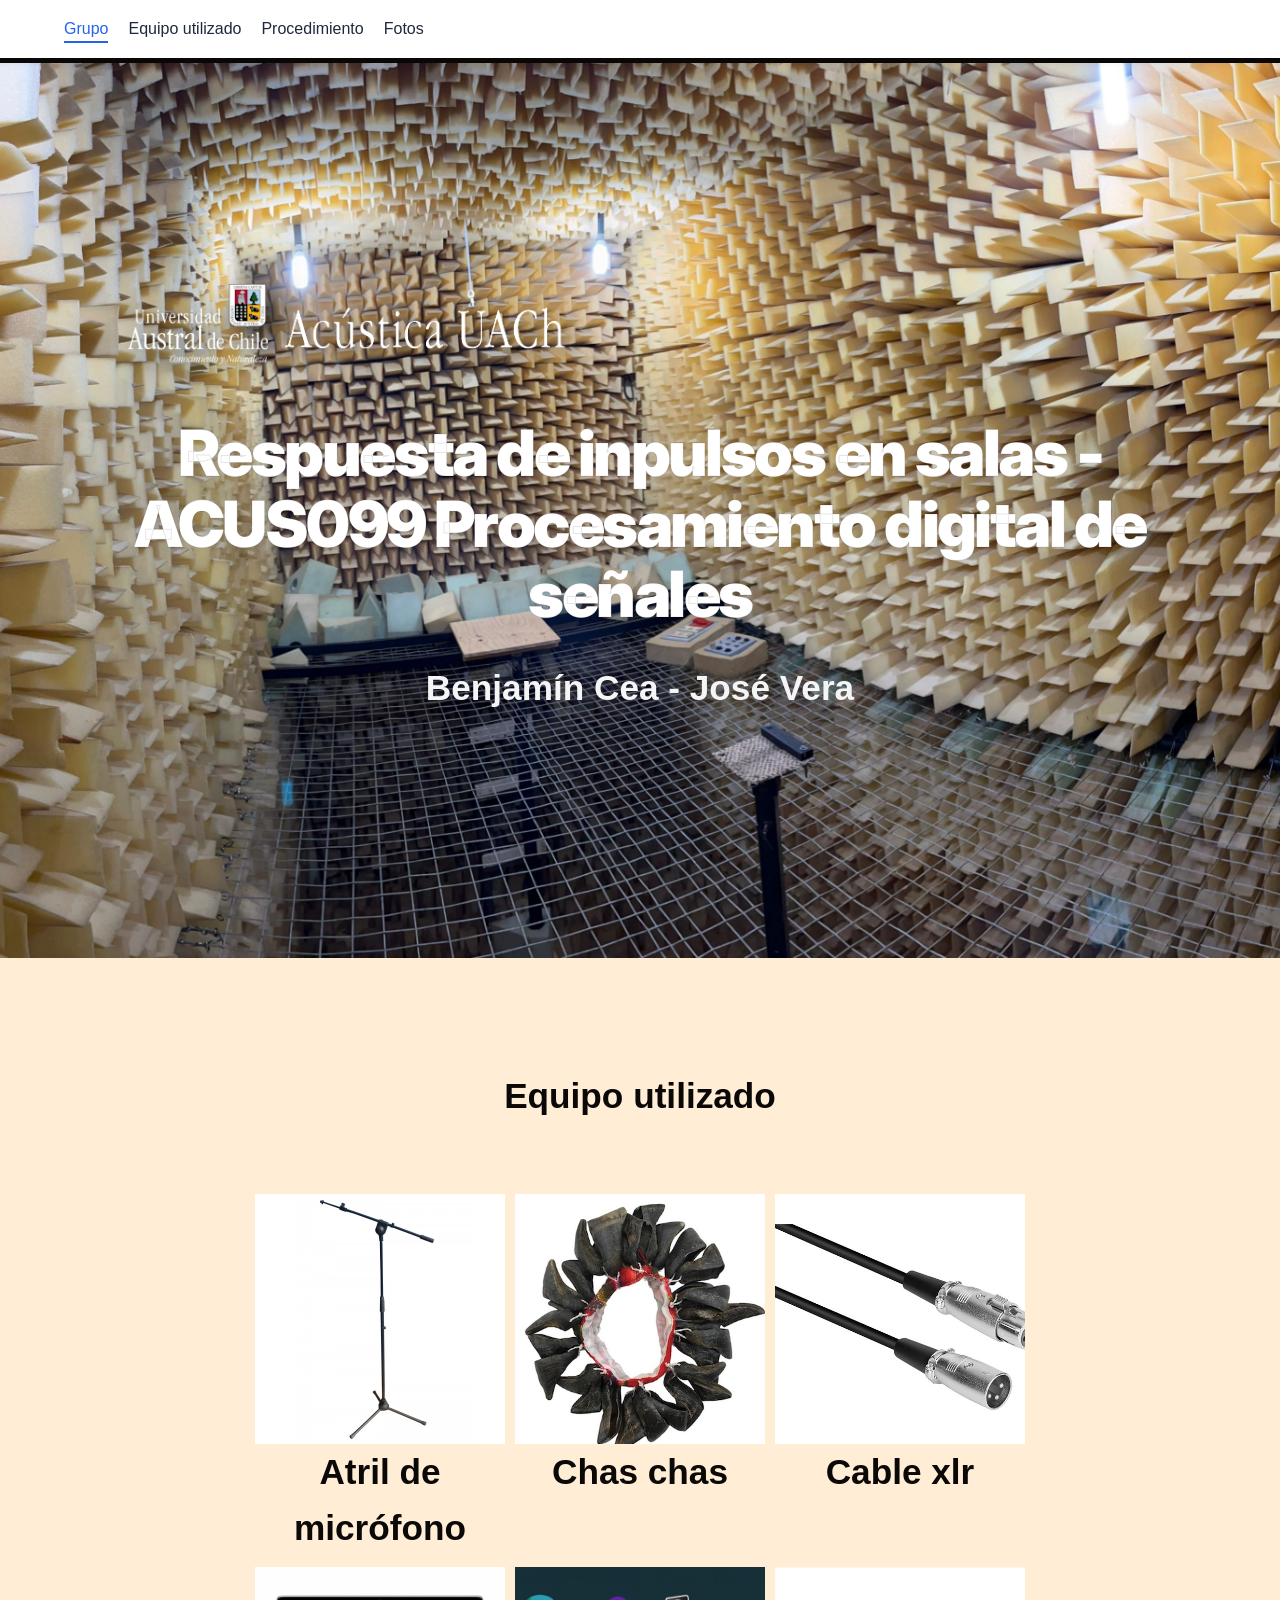
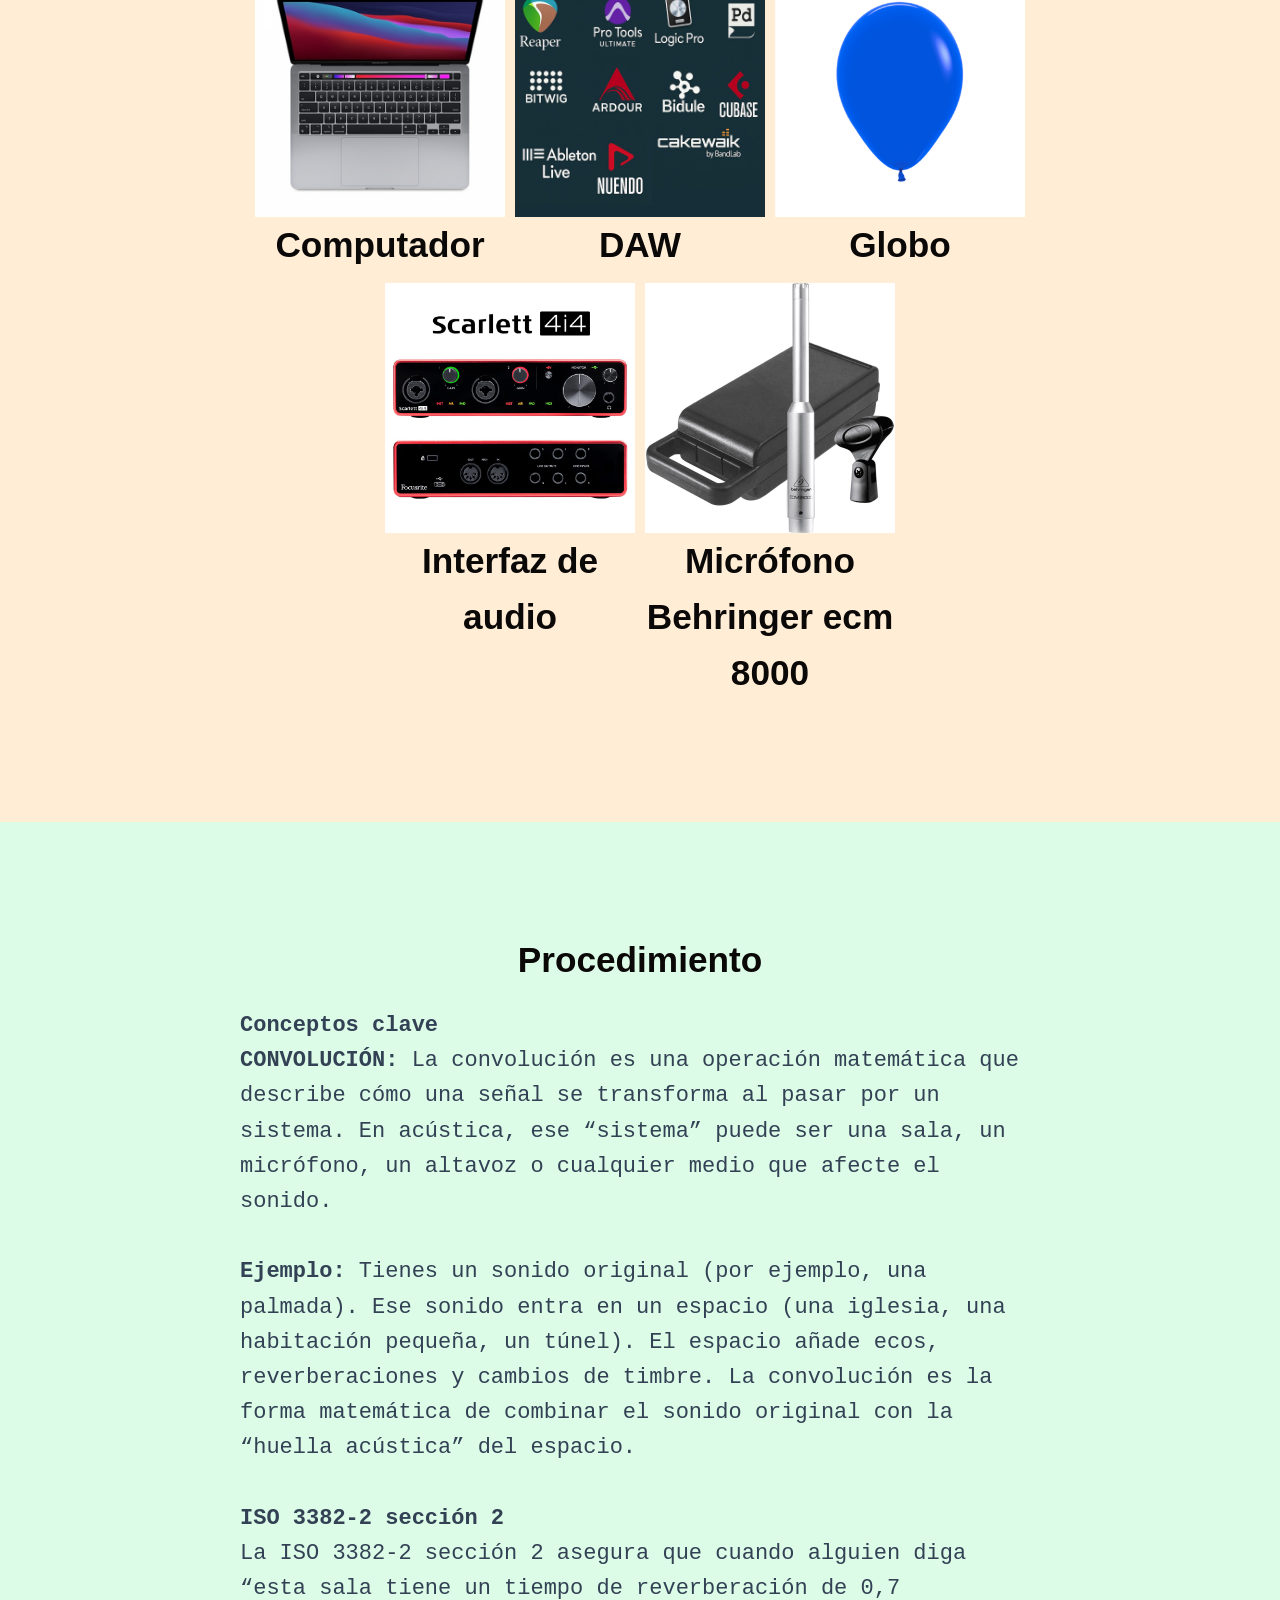
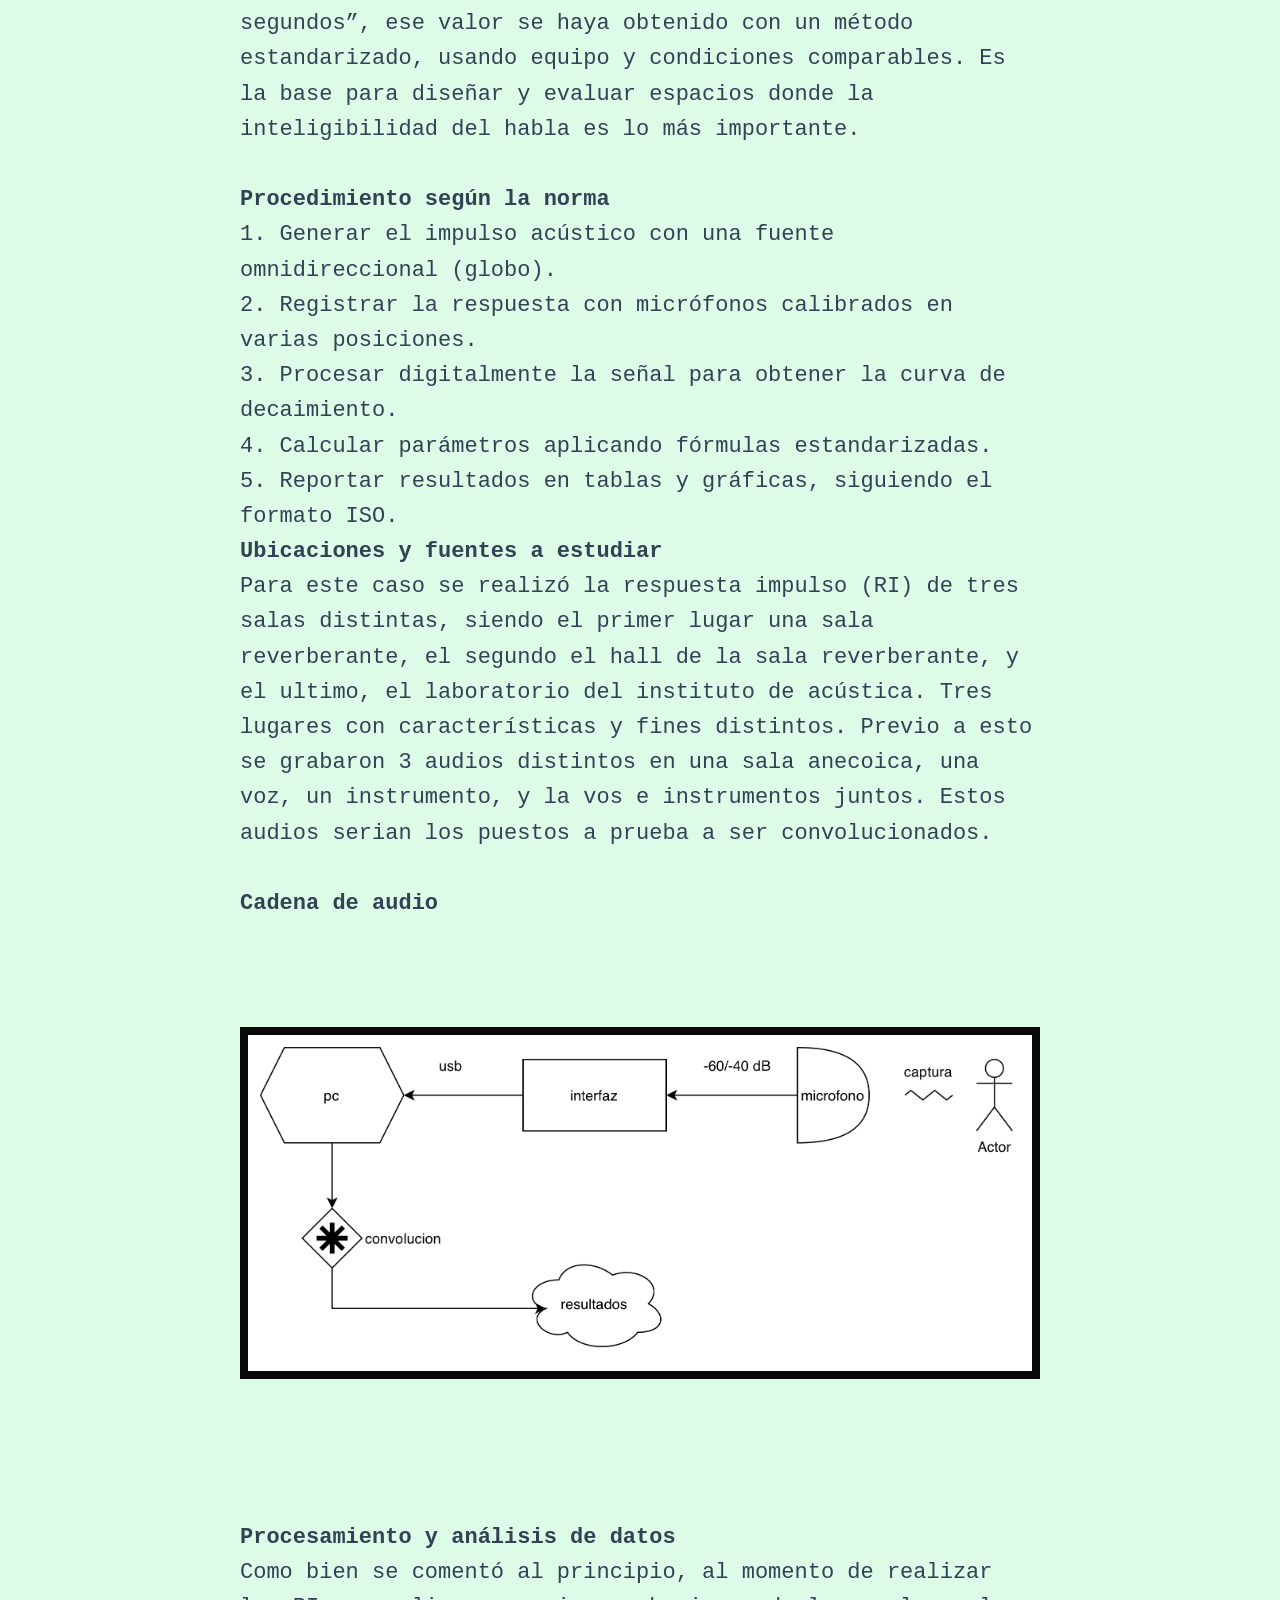
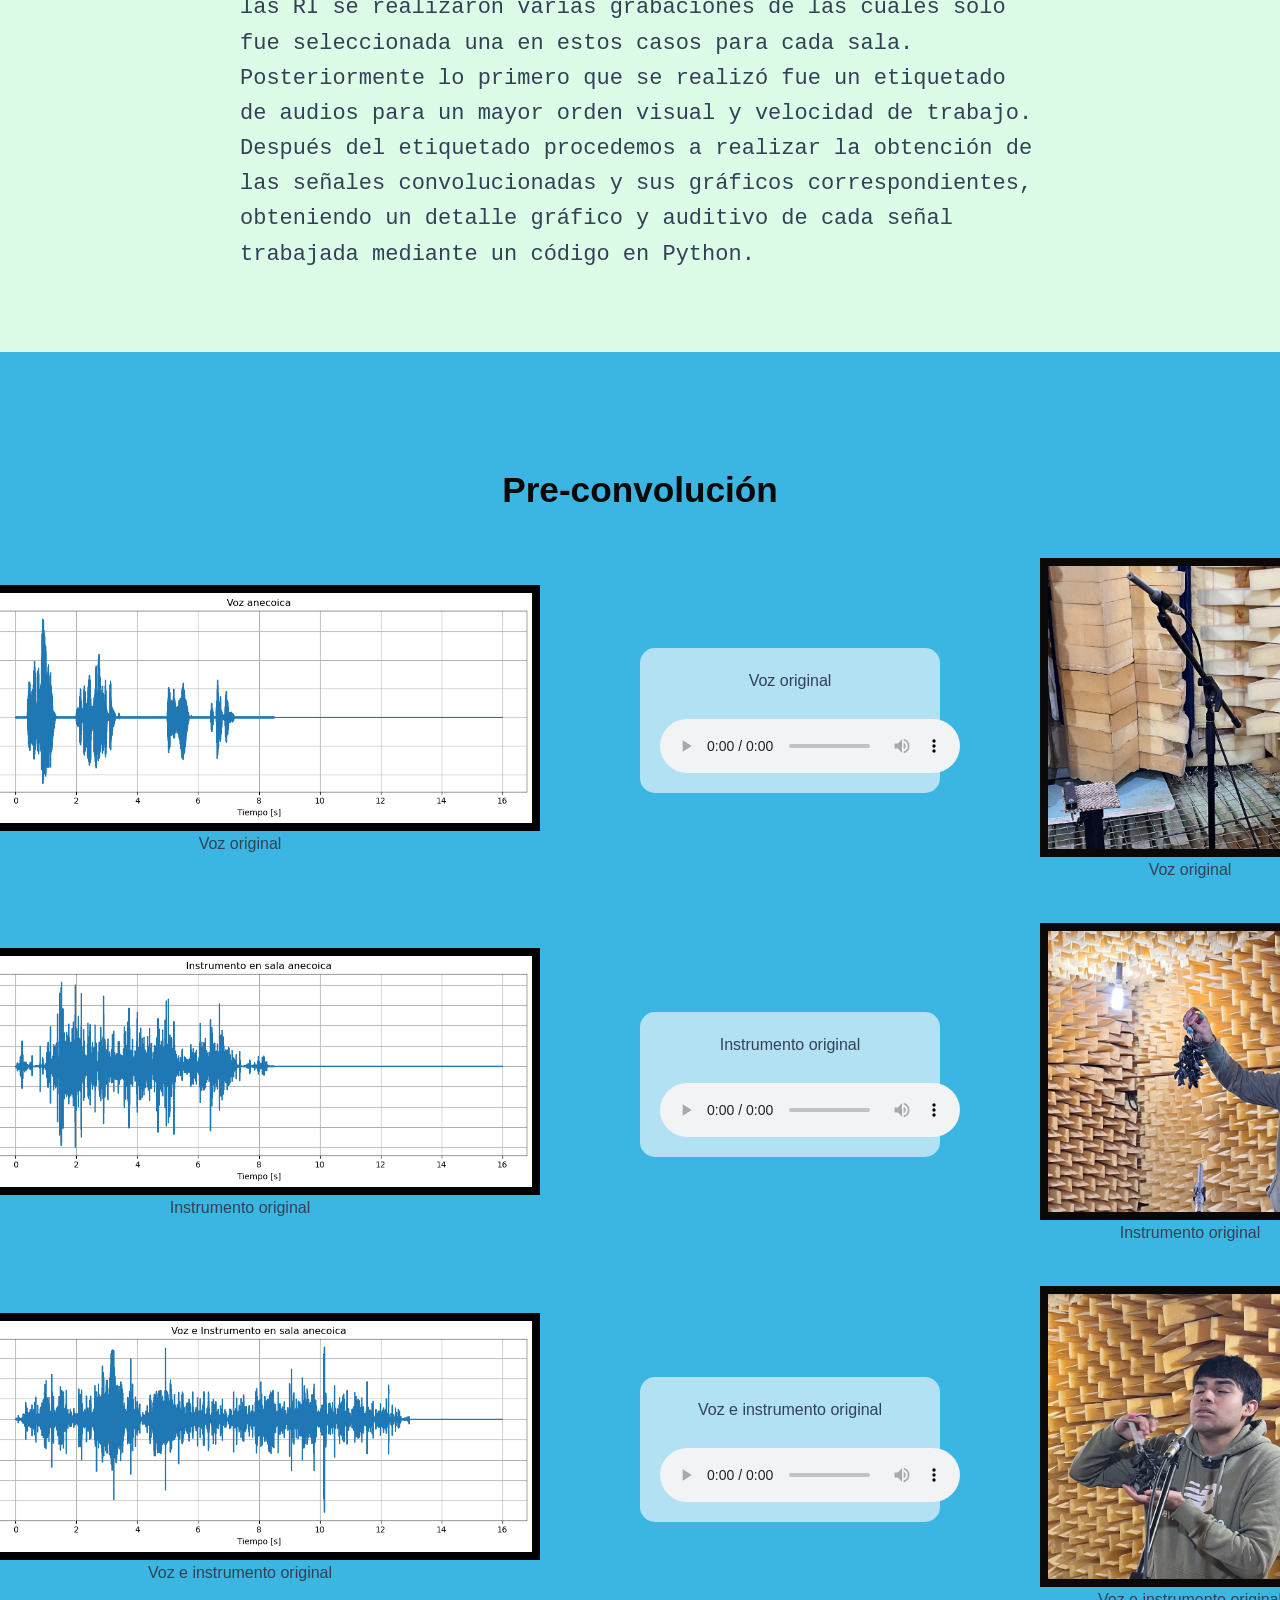
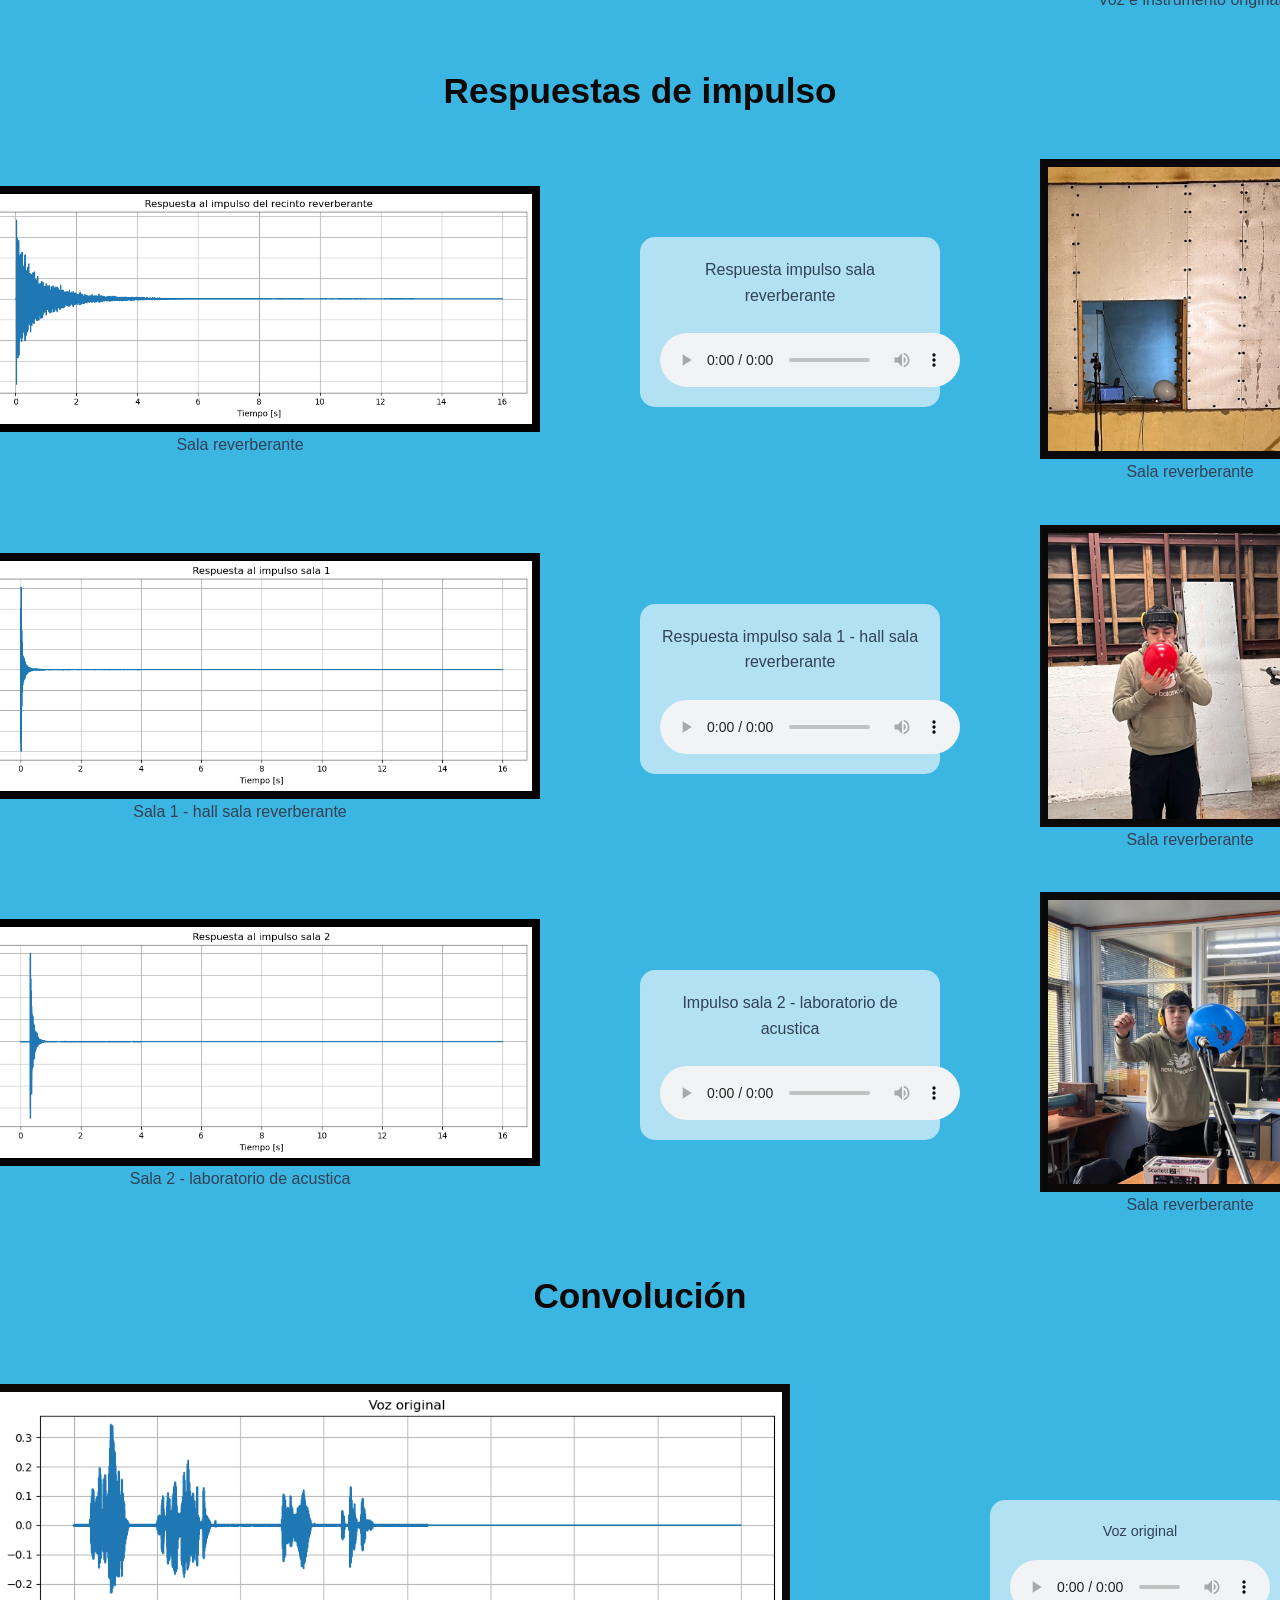
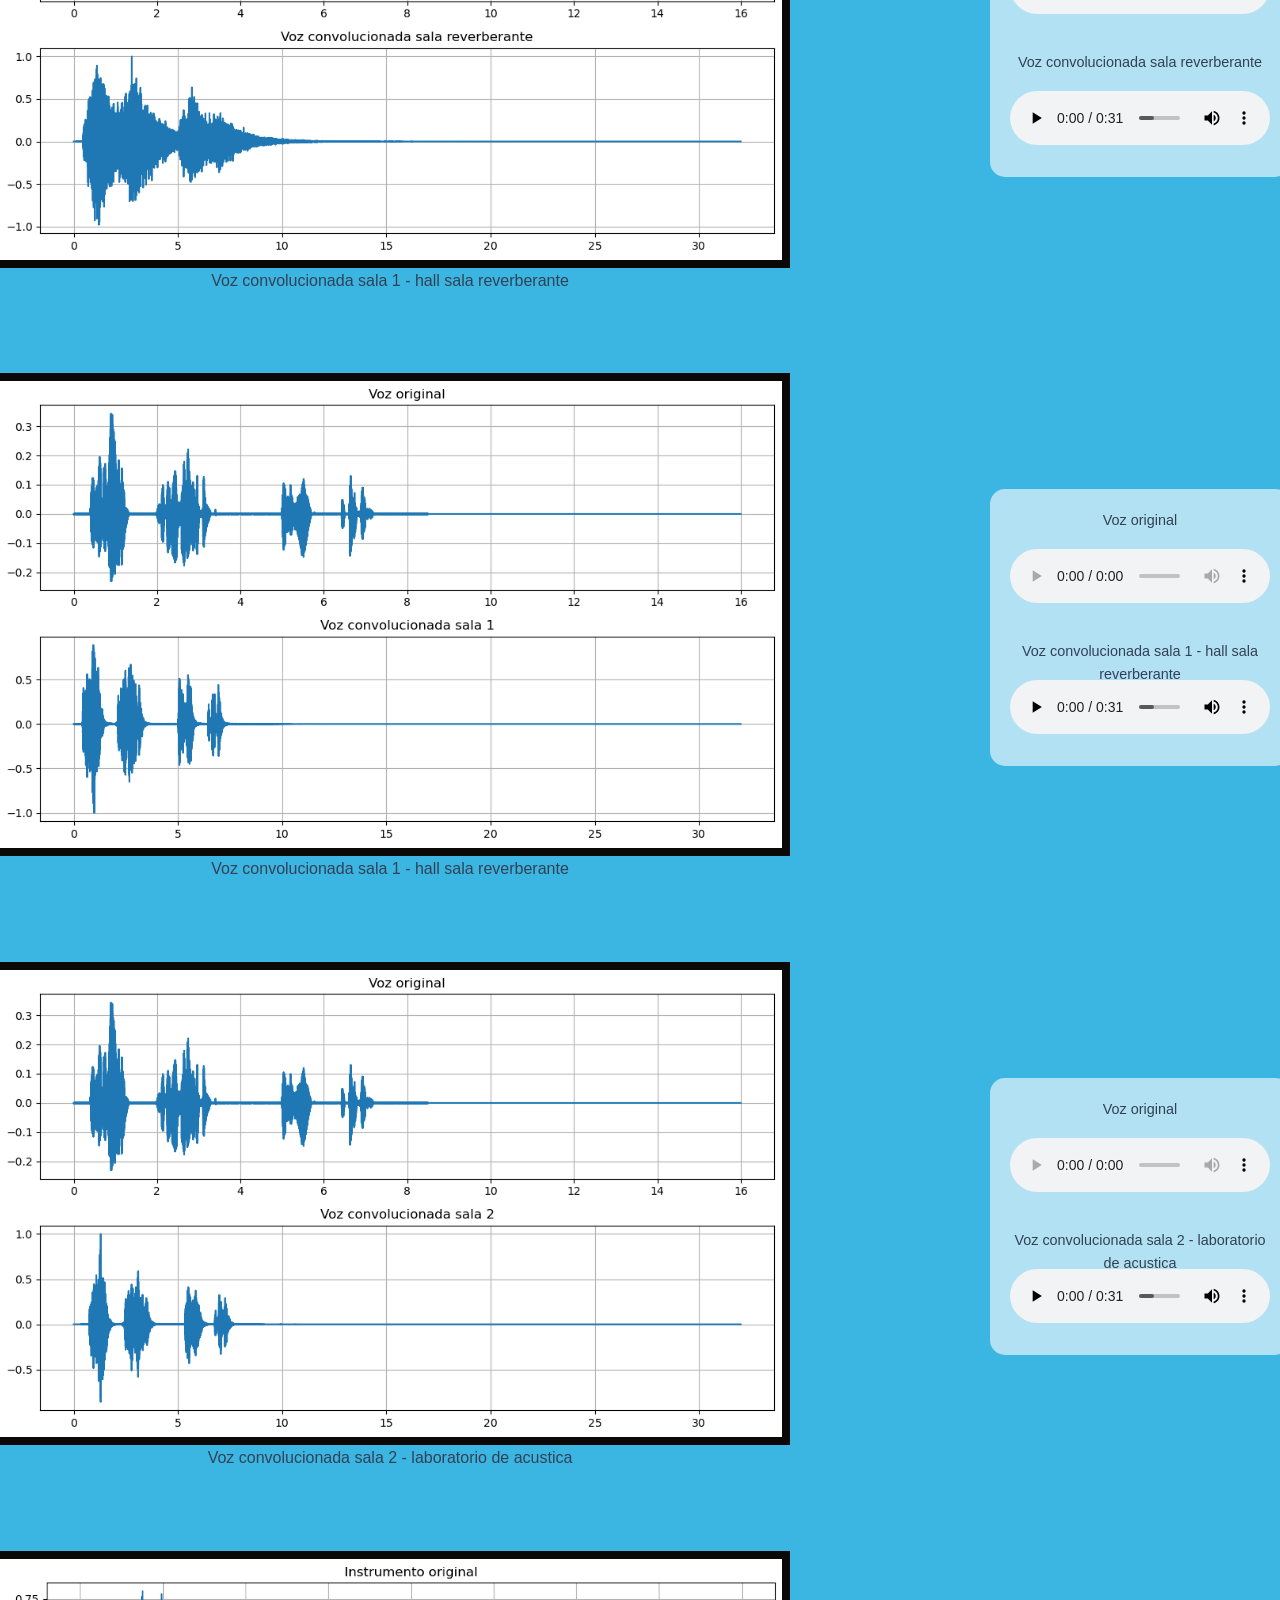
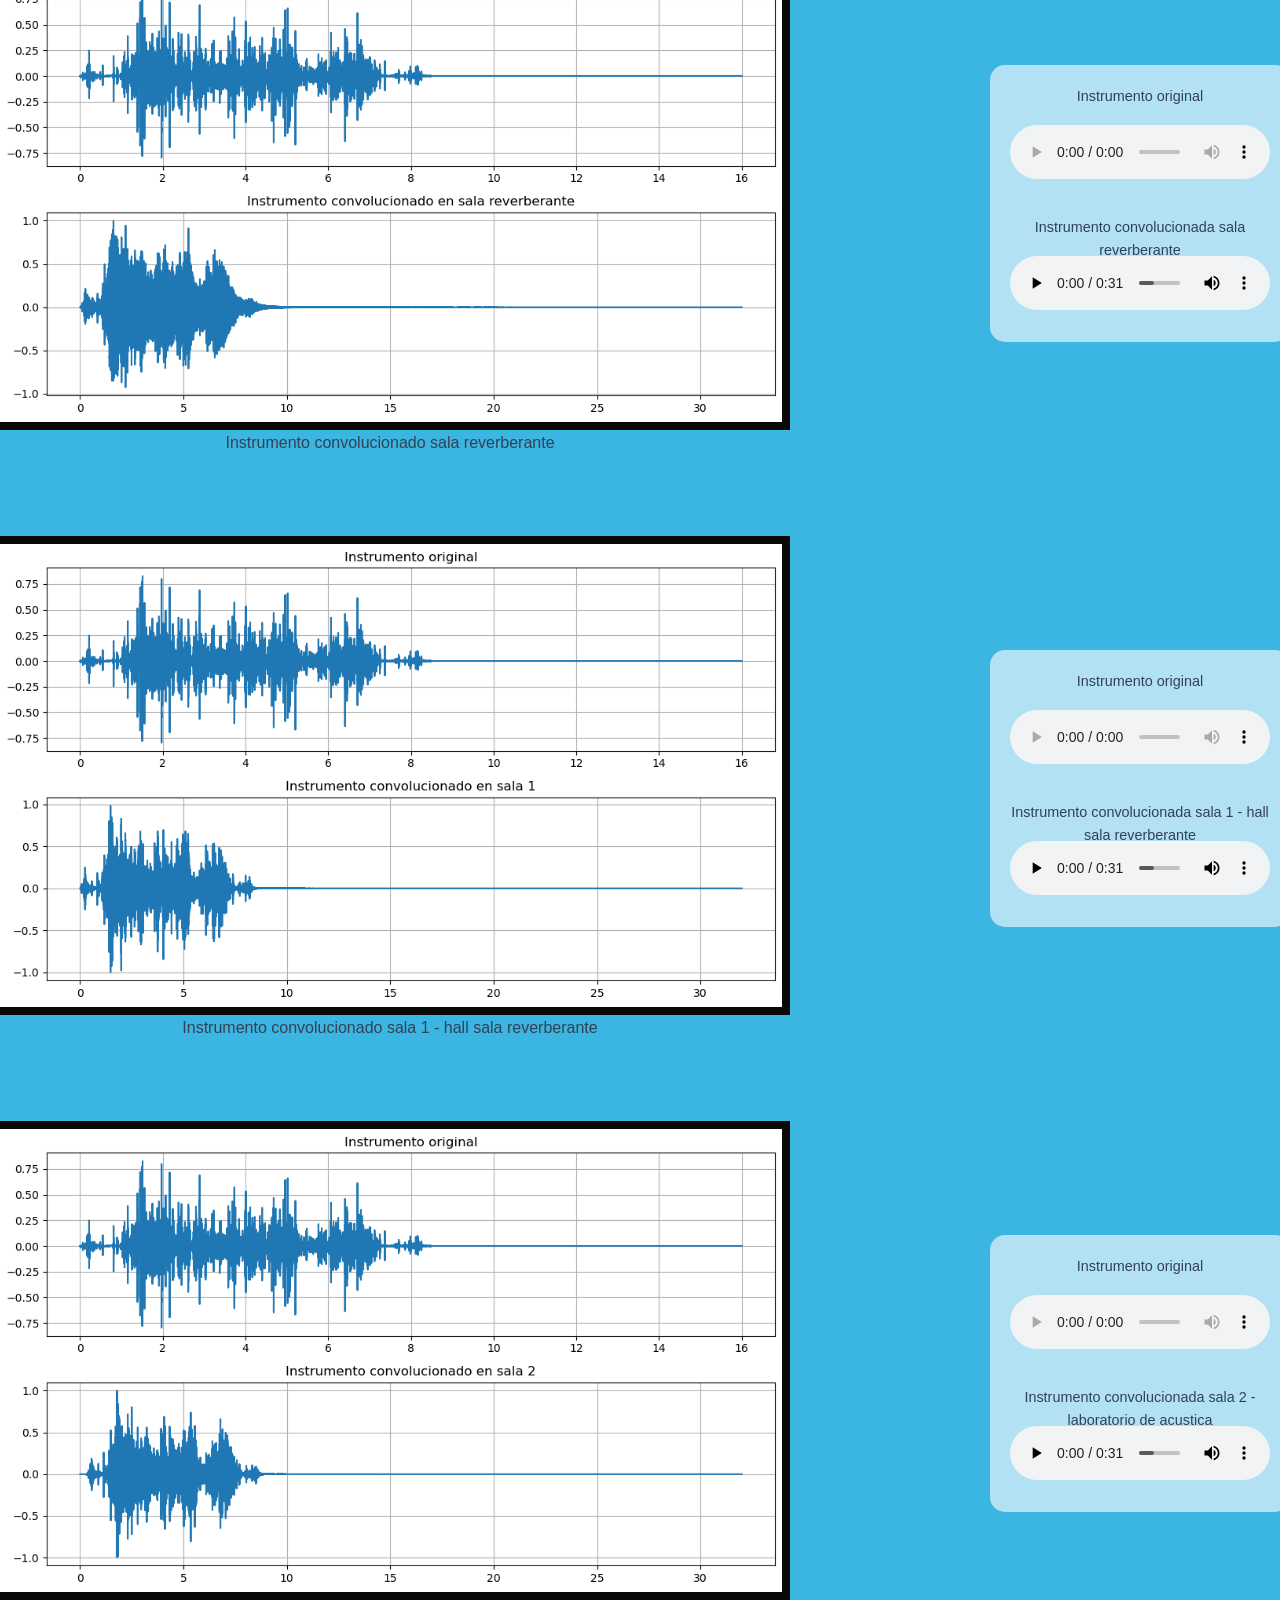
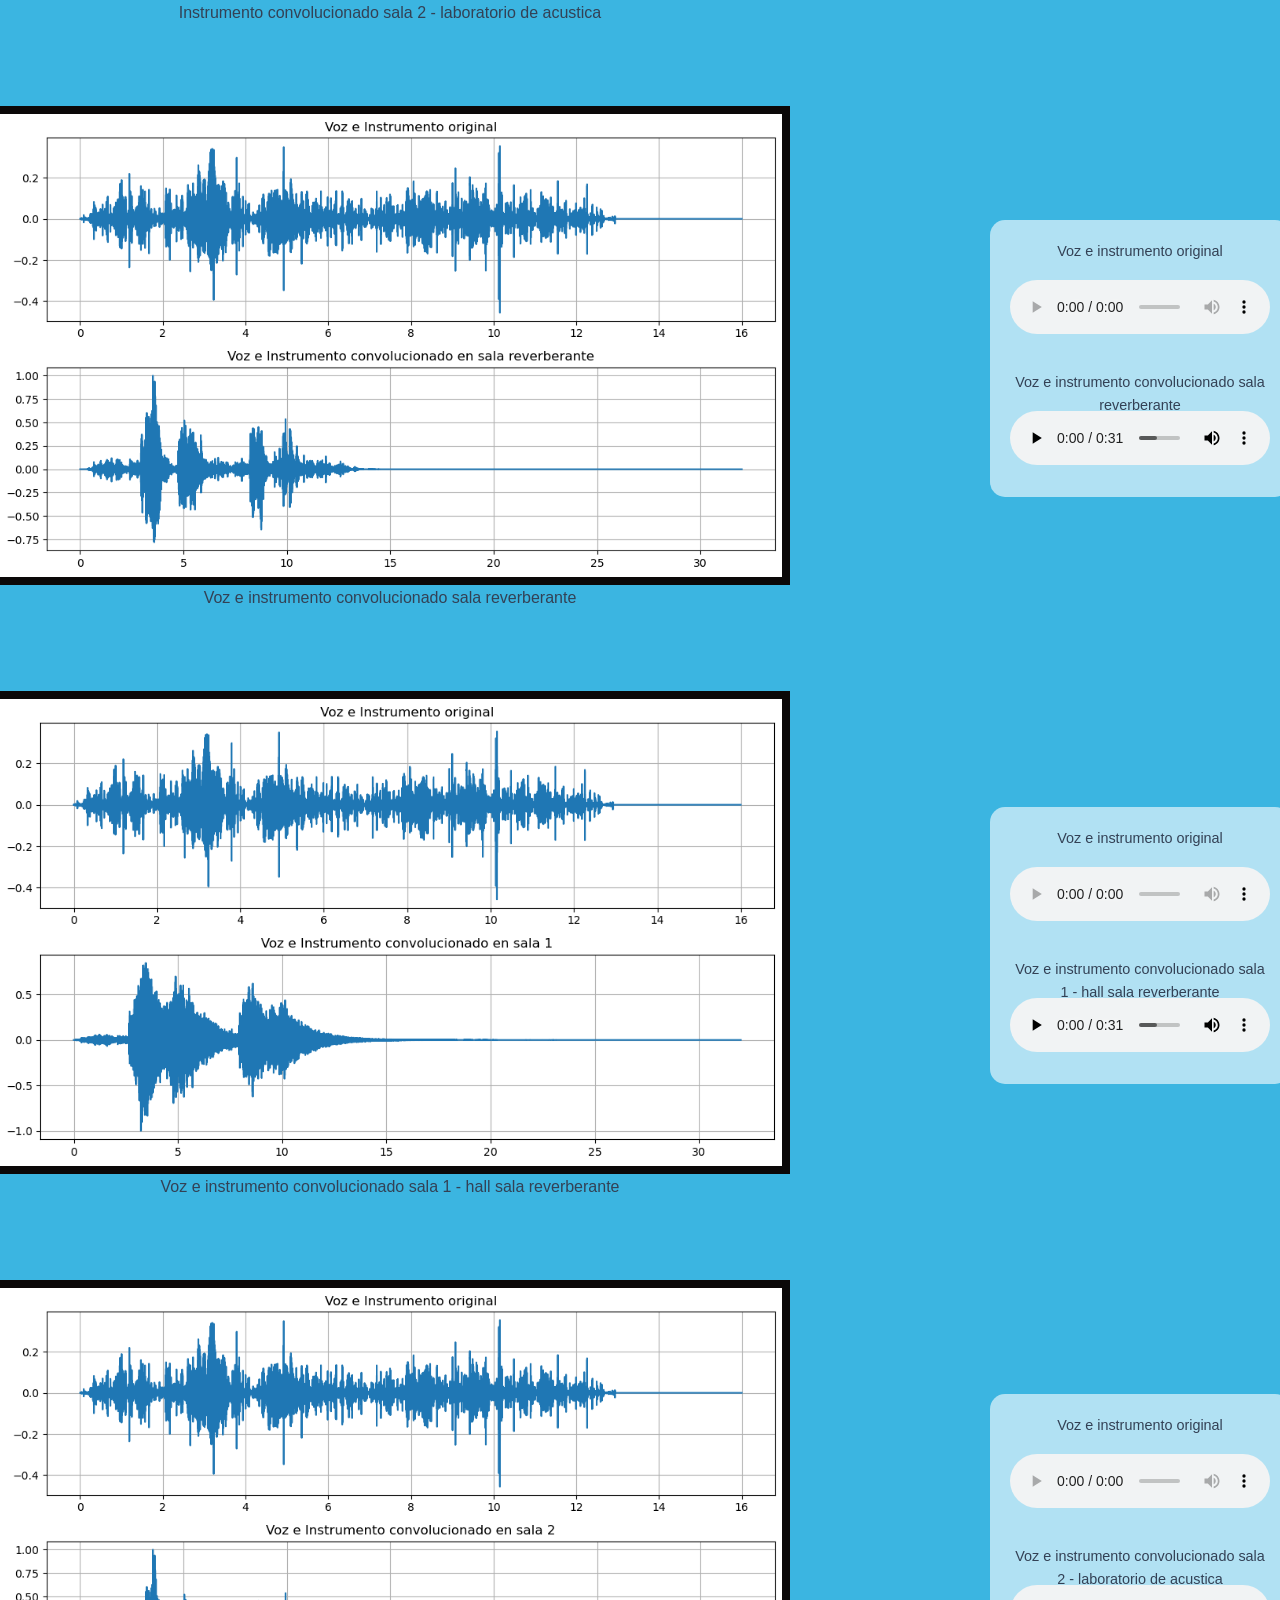
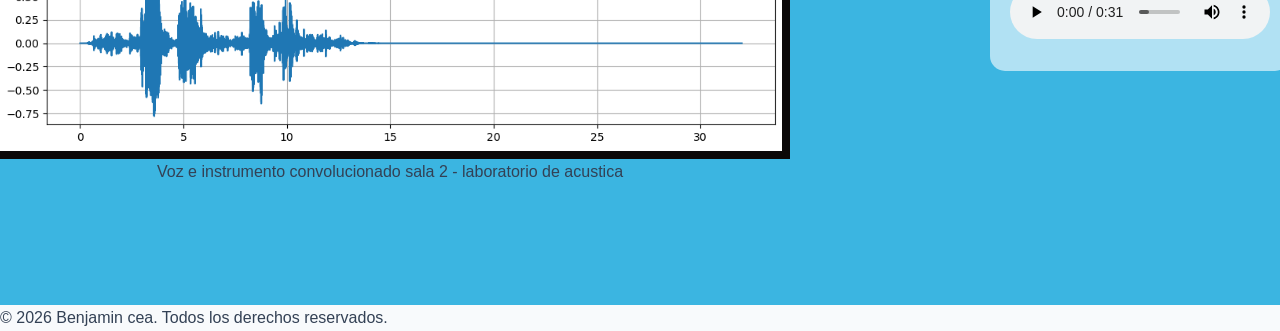
==== commit 6e5b0da2: "actualizacion" ====
--- a/index.html
+++ b/index.html
@@ -37,7 +37,7 @@
             <div class="galeria">
                 <figure class="tarjeta-foto">
                     <img src="assets/img/atril_de_micrófono.jpg" alt="Atril de microfono" class="img-galeria">
-                    <figcaption>Atril de microfono</figcaption>
+                    <figcaption>Atril de micrófono</figcaption>
                 </figure>
             
                 <figure class="tarjeta-foto">
@@ -72,7 +72,7 @@
                 
                 <figure class="tarjeta-foto">
                     <img src="assets/img/microfono_behringer_ecm_8k.jpeg" alt="" class="img-galeria">
-                    <figcaption>Microfono Behringer ecm 8000</figcaption>
+                    <figcaption>Micrófono Behringer ecm 8000</figcaption>
                 </figure>
             </div>
         </section>
--- a/css/style.css
+++ b/css/style.css
@@ -284,6 +284,9 @@
     padding: 20px;
     background-color: rgba(255, 255, 255, 0.6); /* Fondo sutil para diferenciar la sección */
     border-radius: 15px;
+    width: 100%;
+    max-width: 300px; /* Ajusta este valor para controlar el ancho de cada columna de audio */
+
 }
 
 .audio-item p {
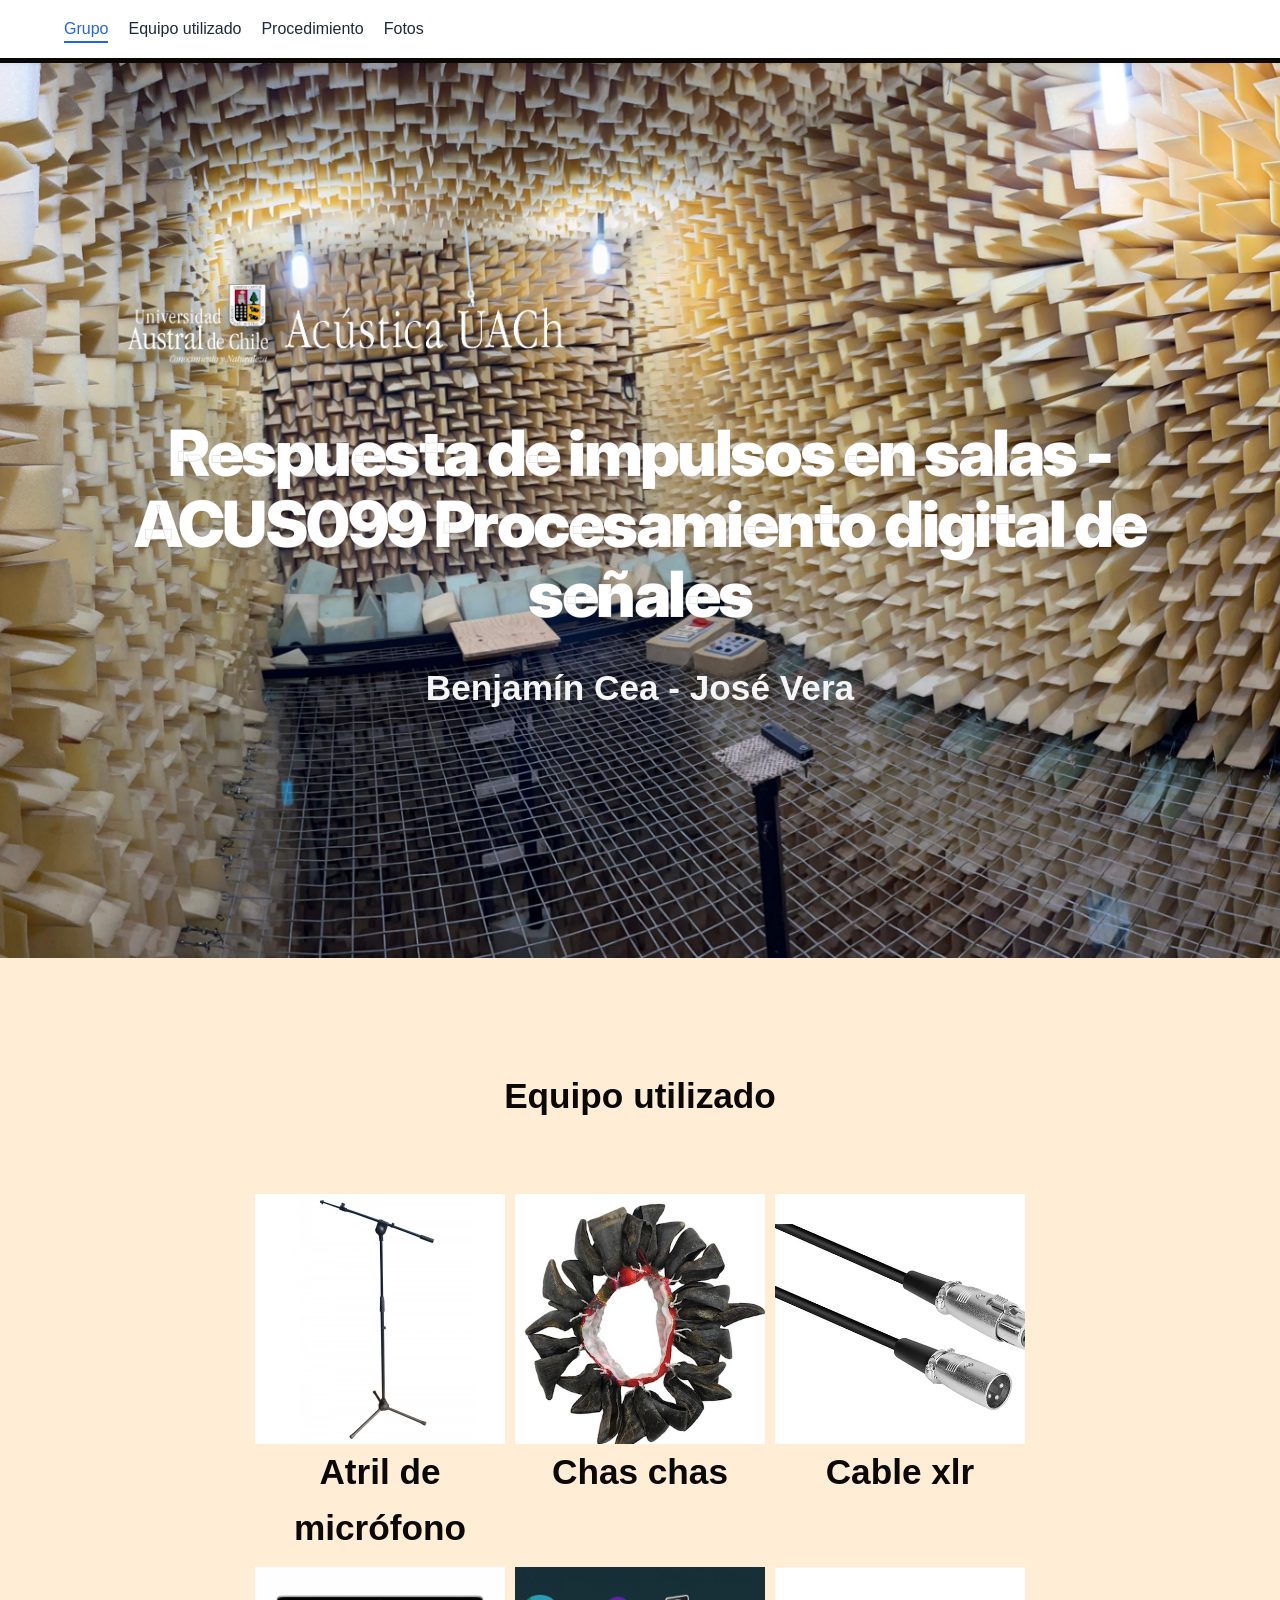
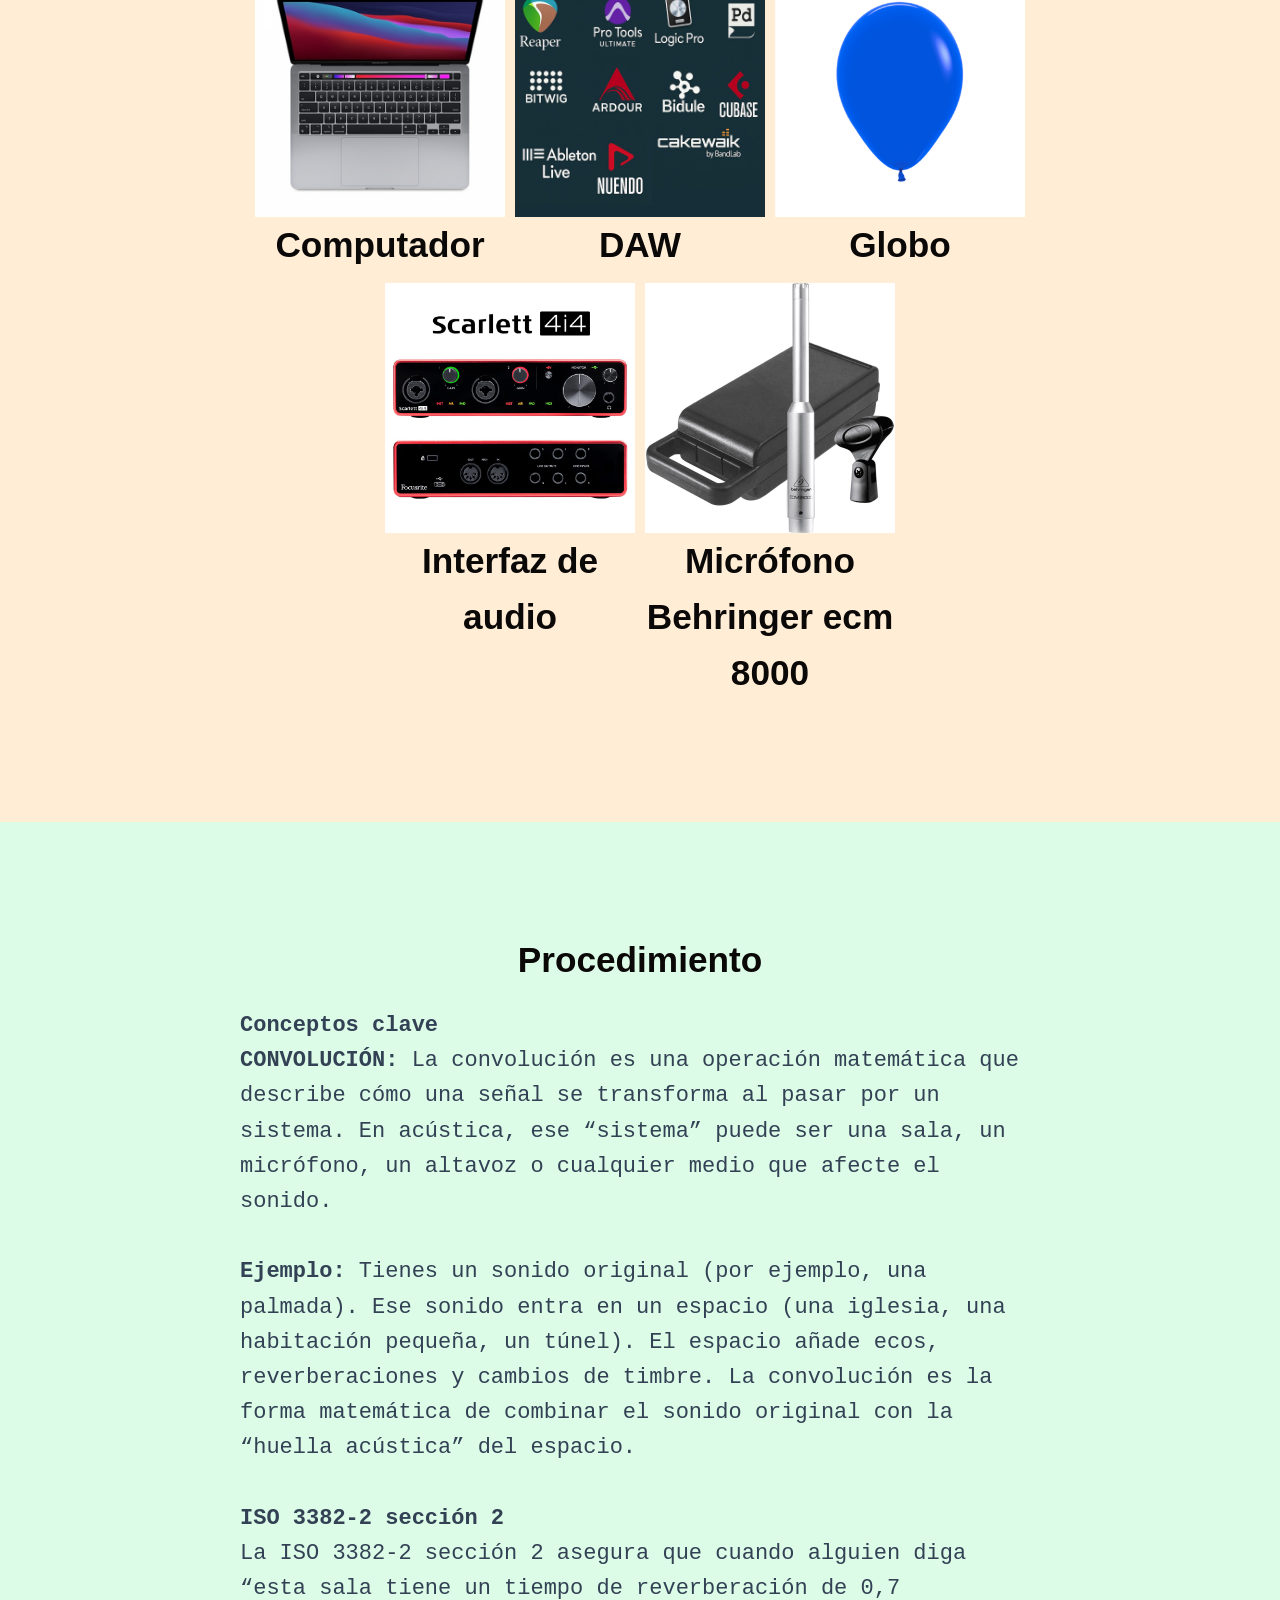
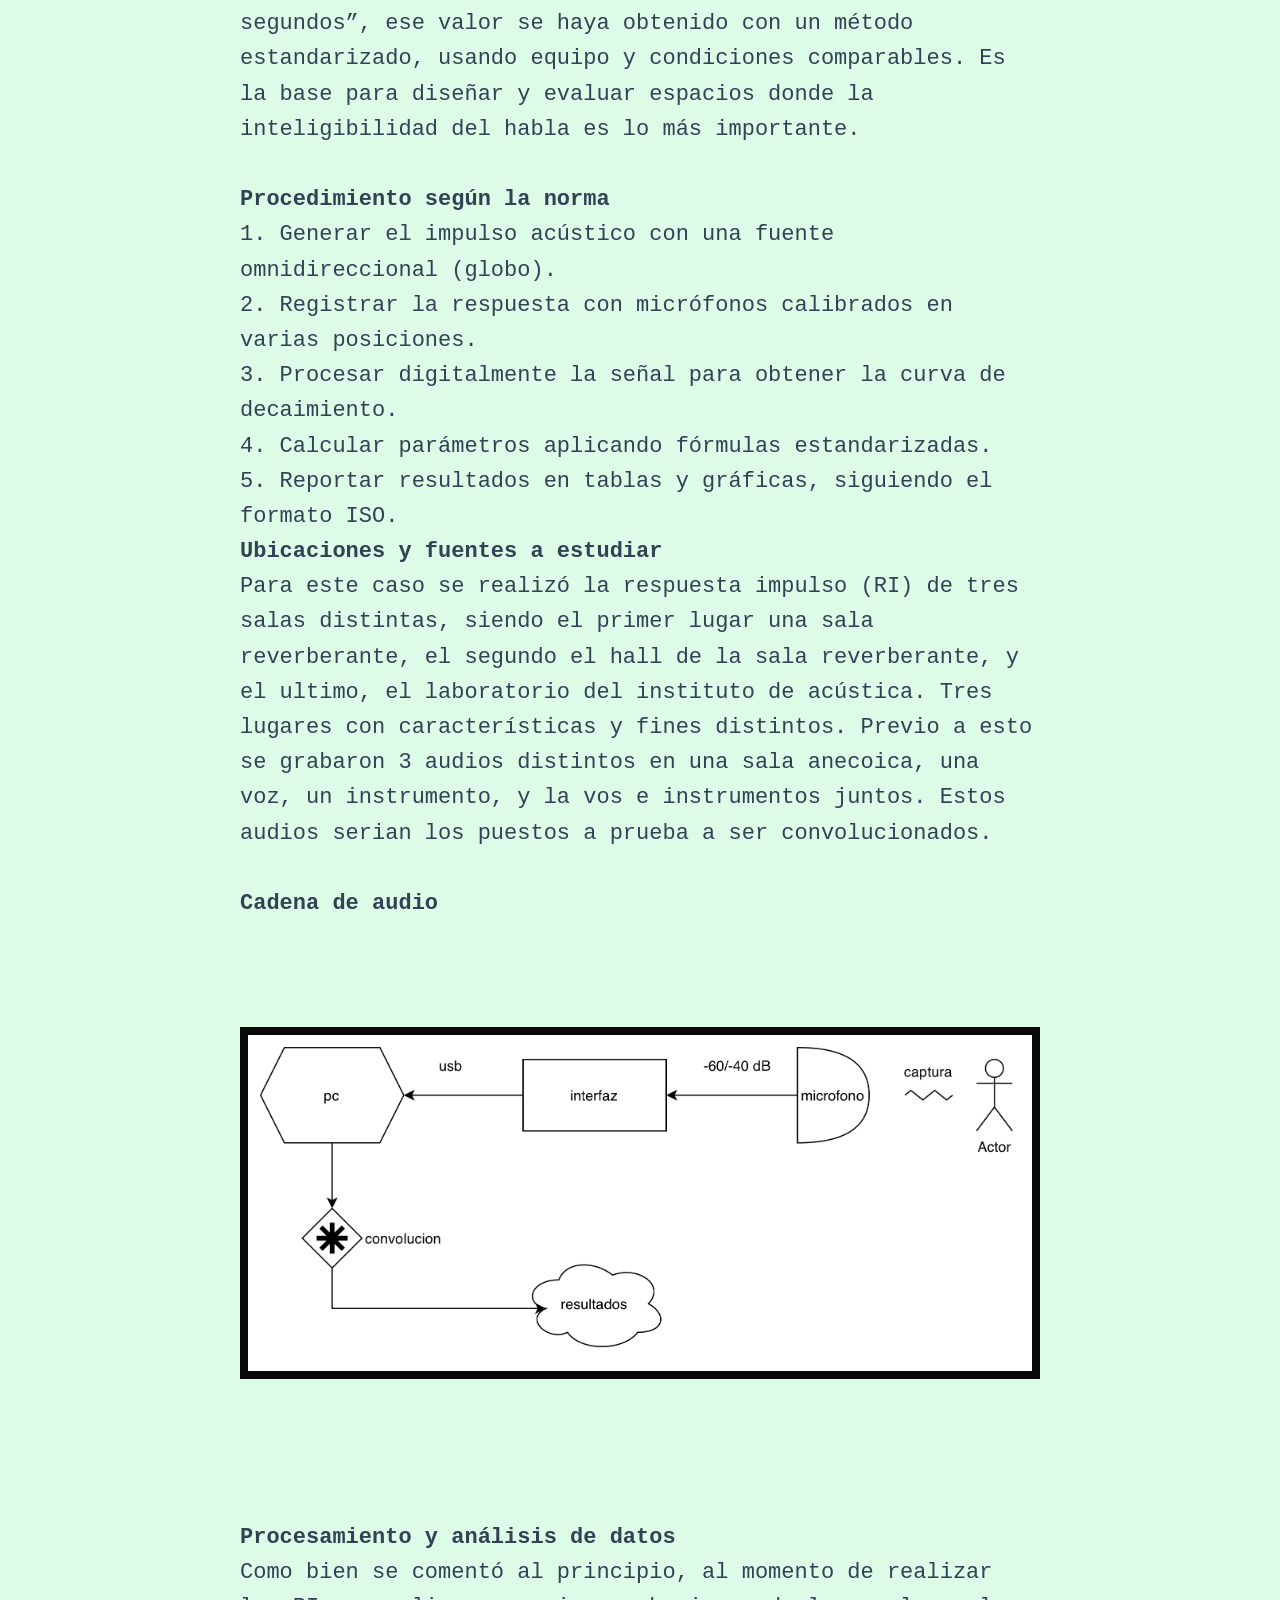
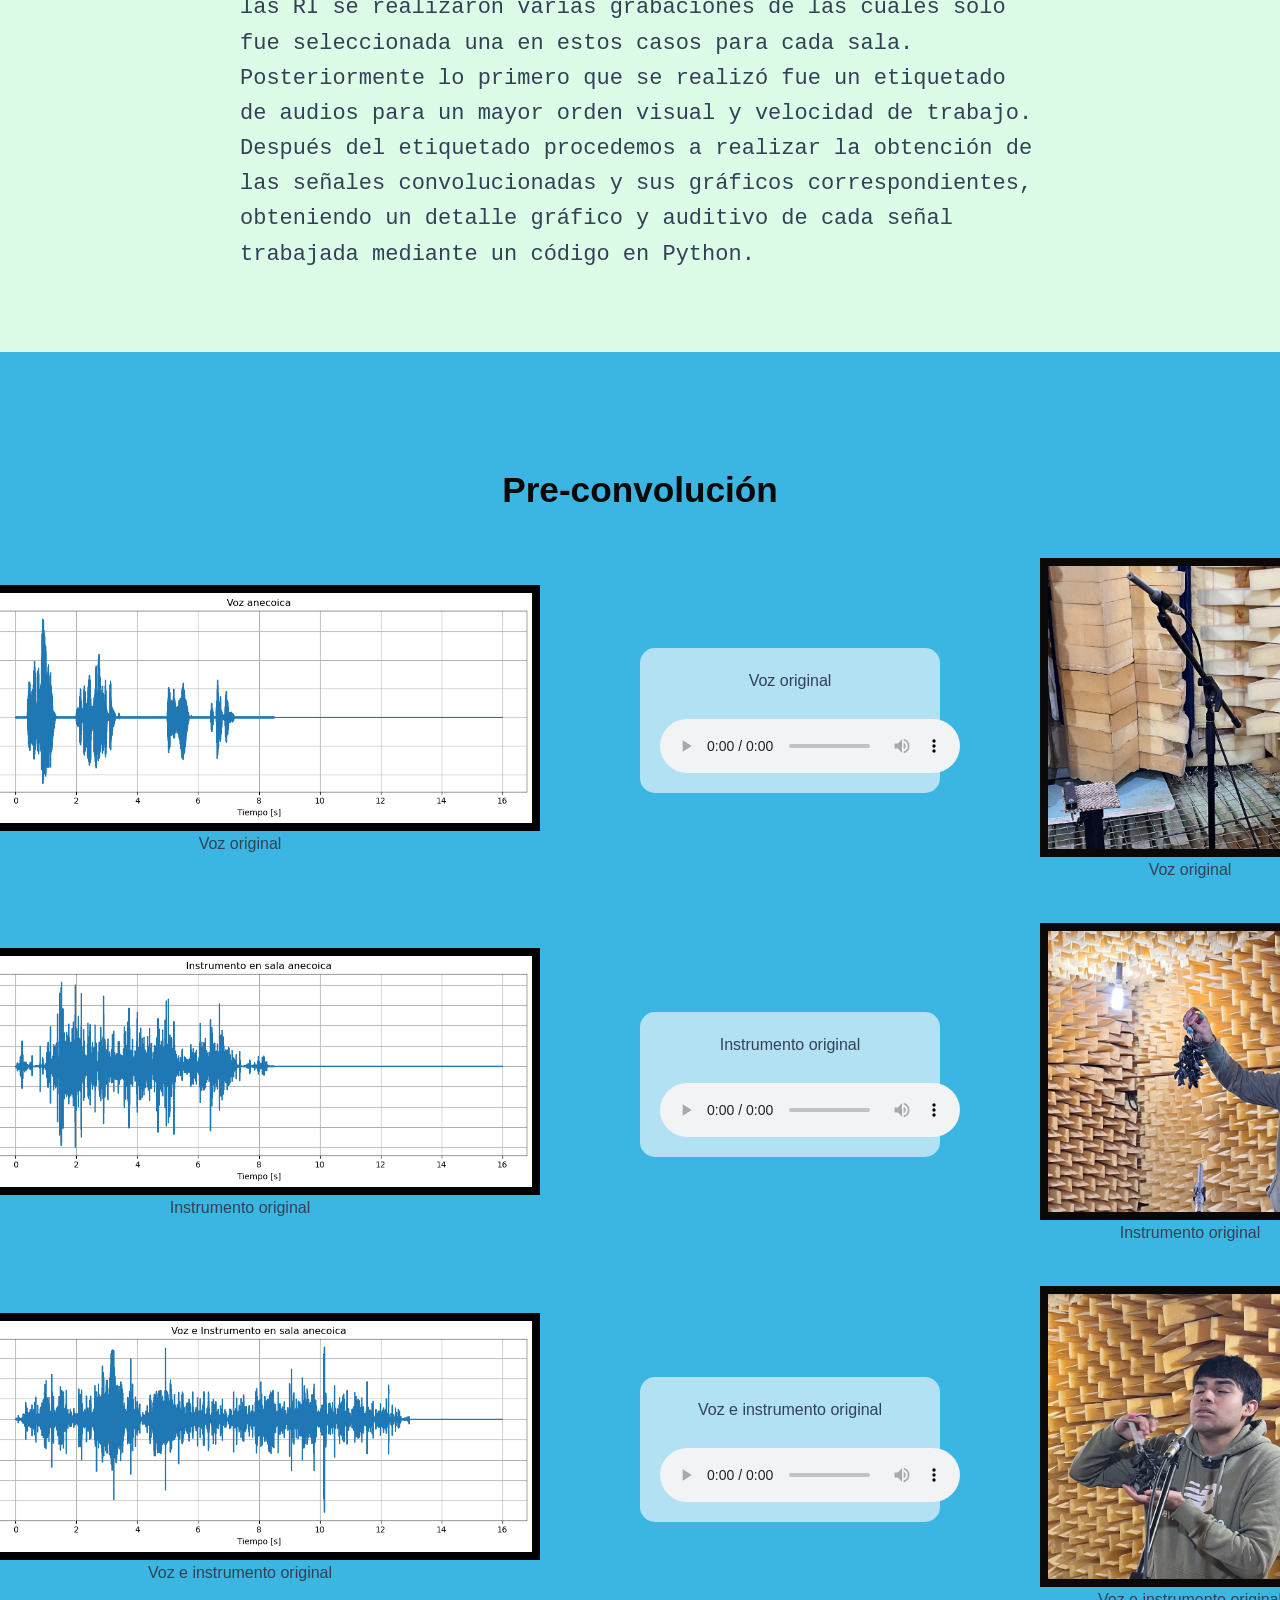
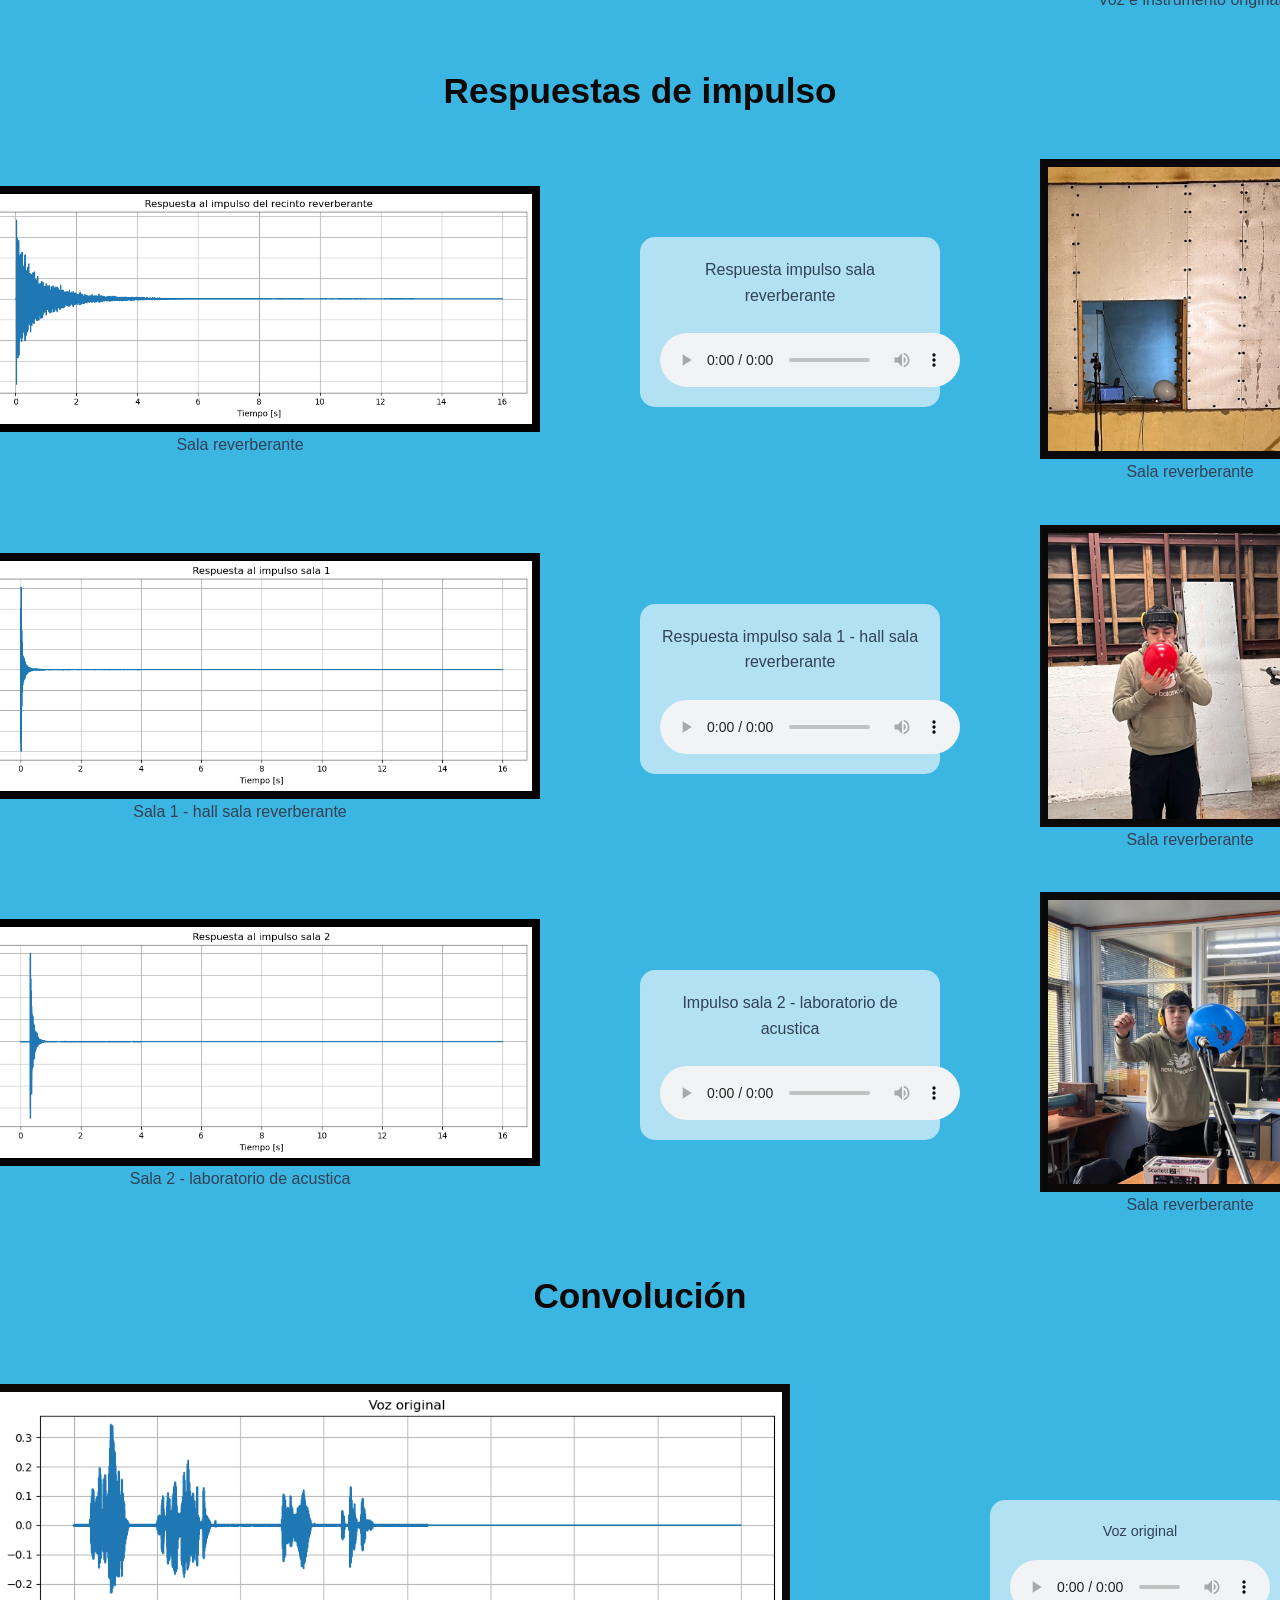
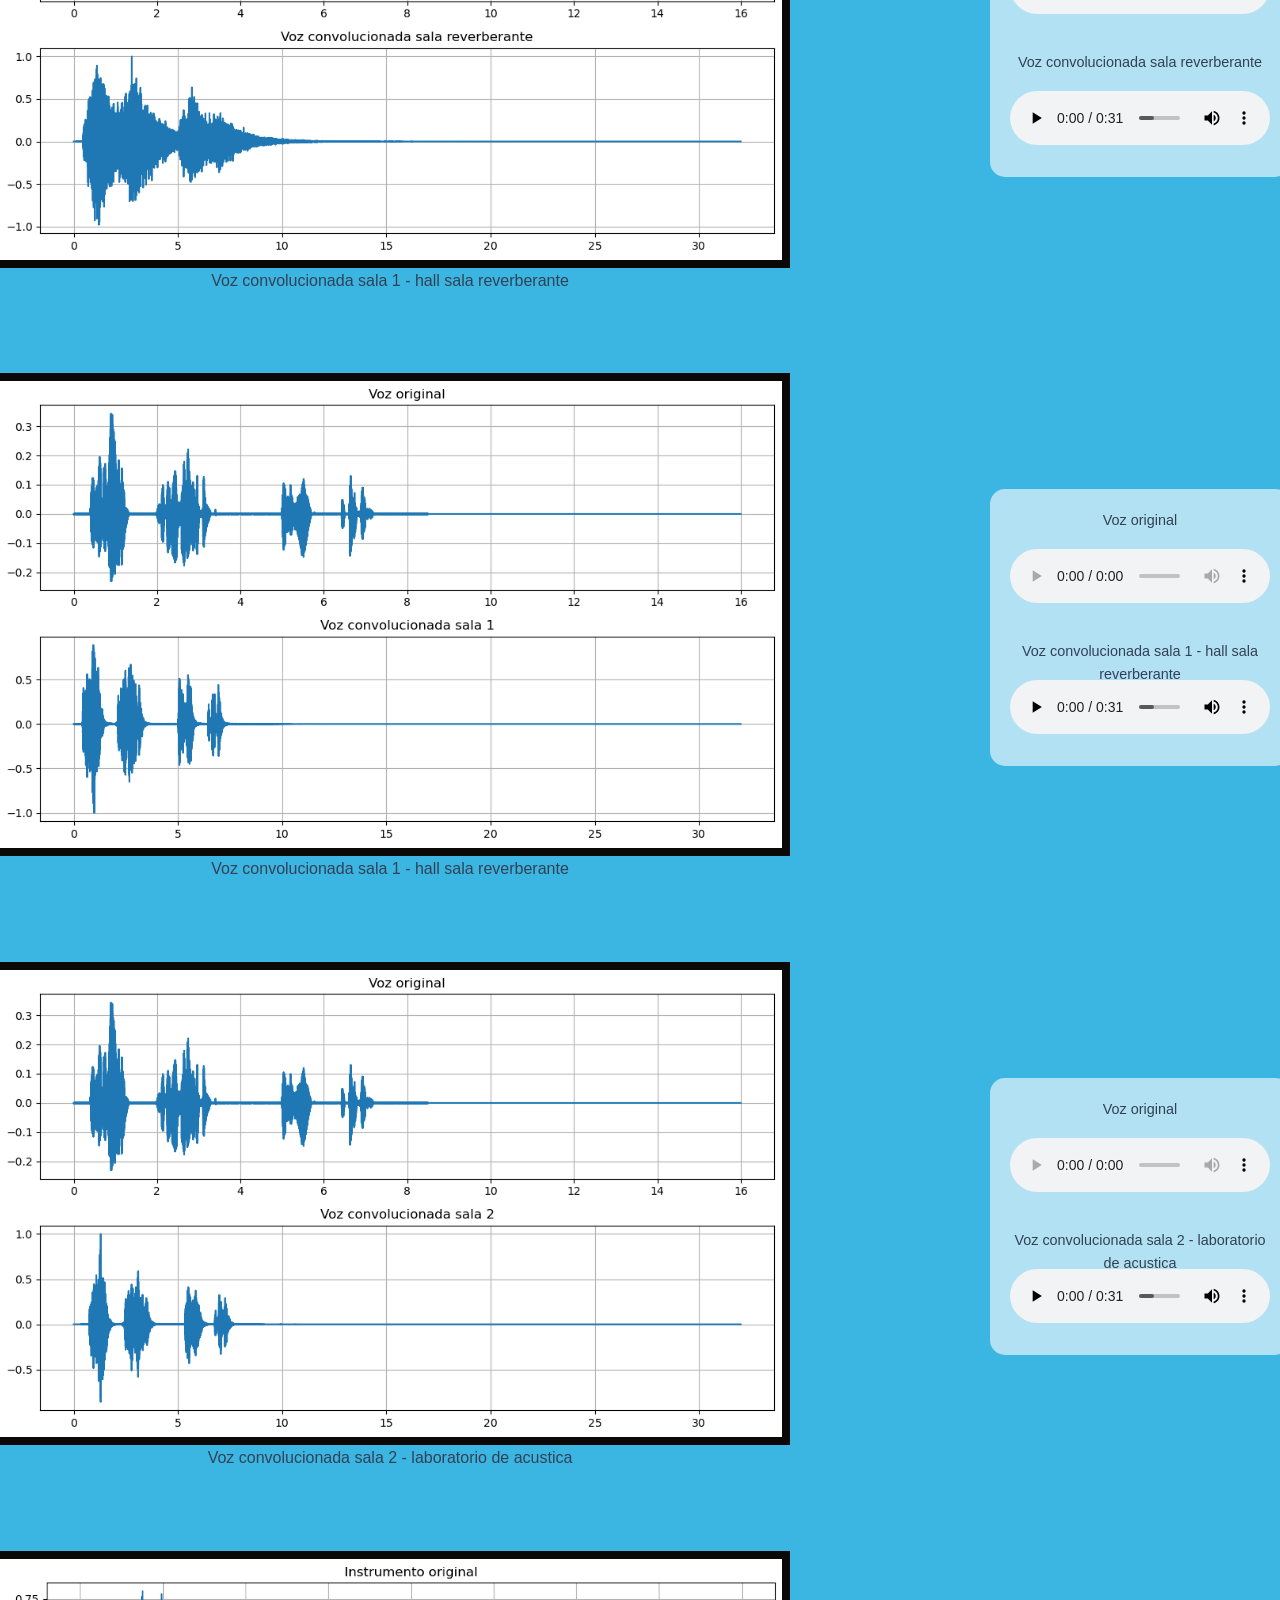
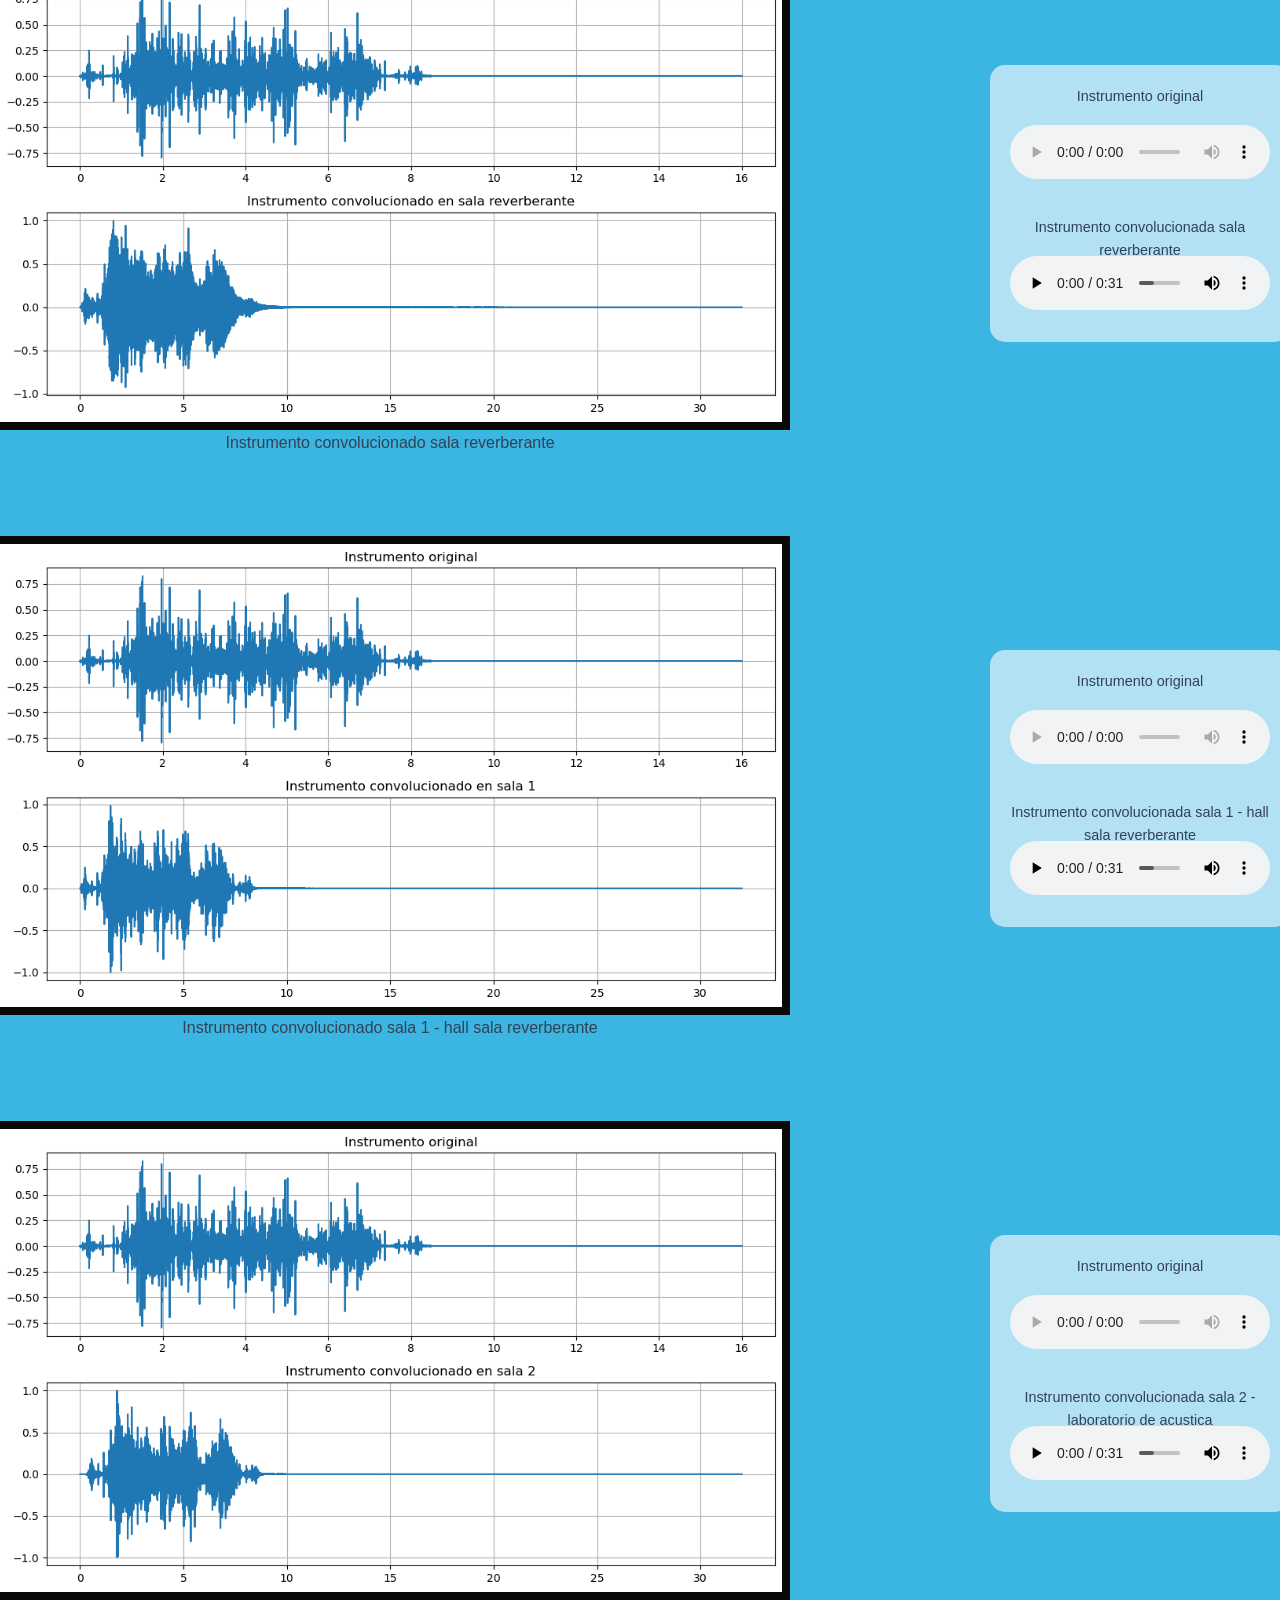
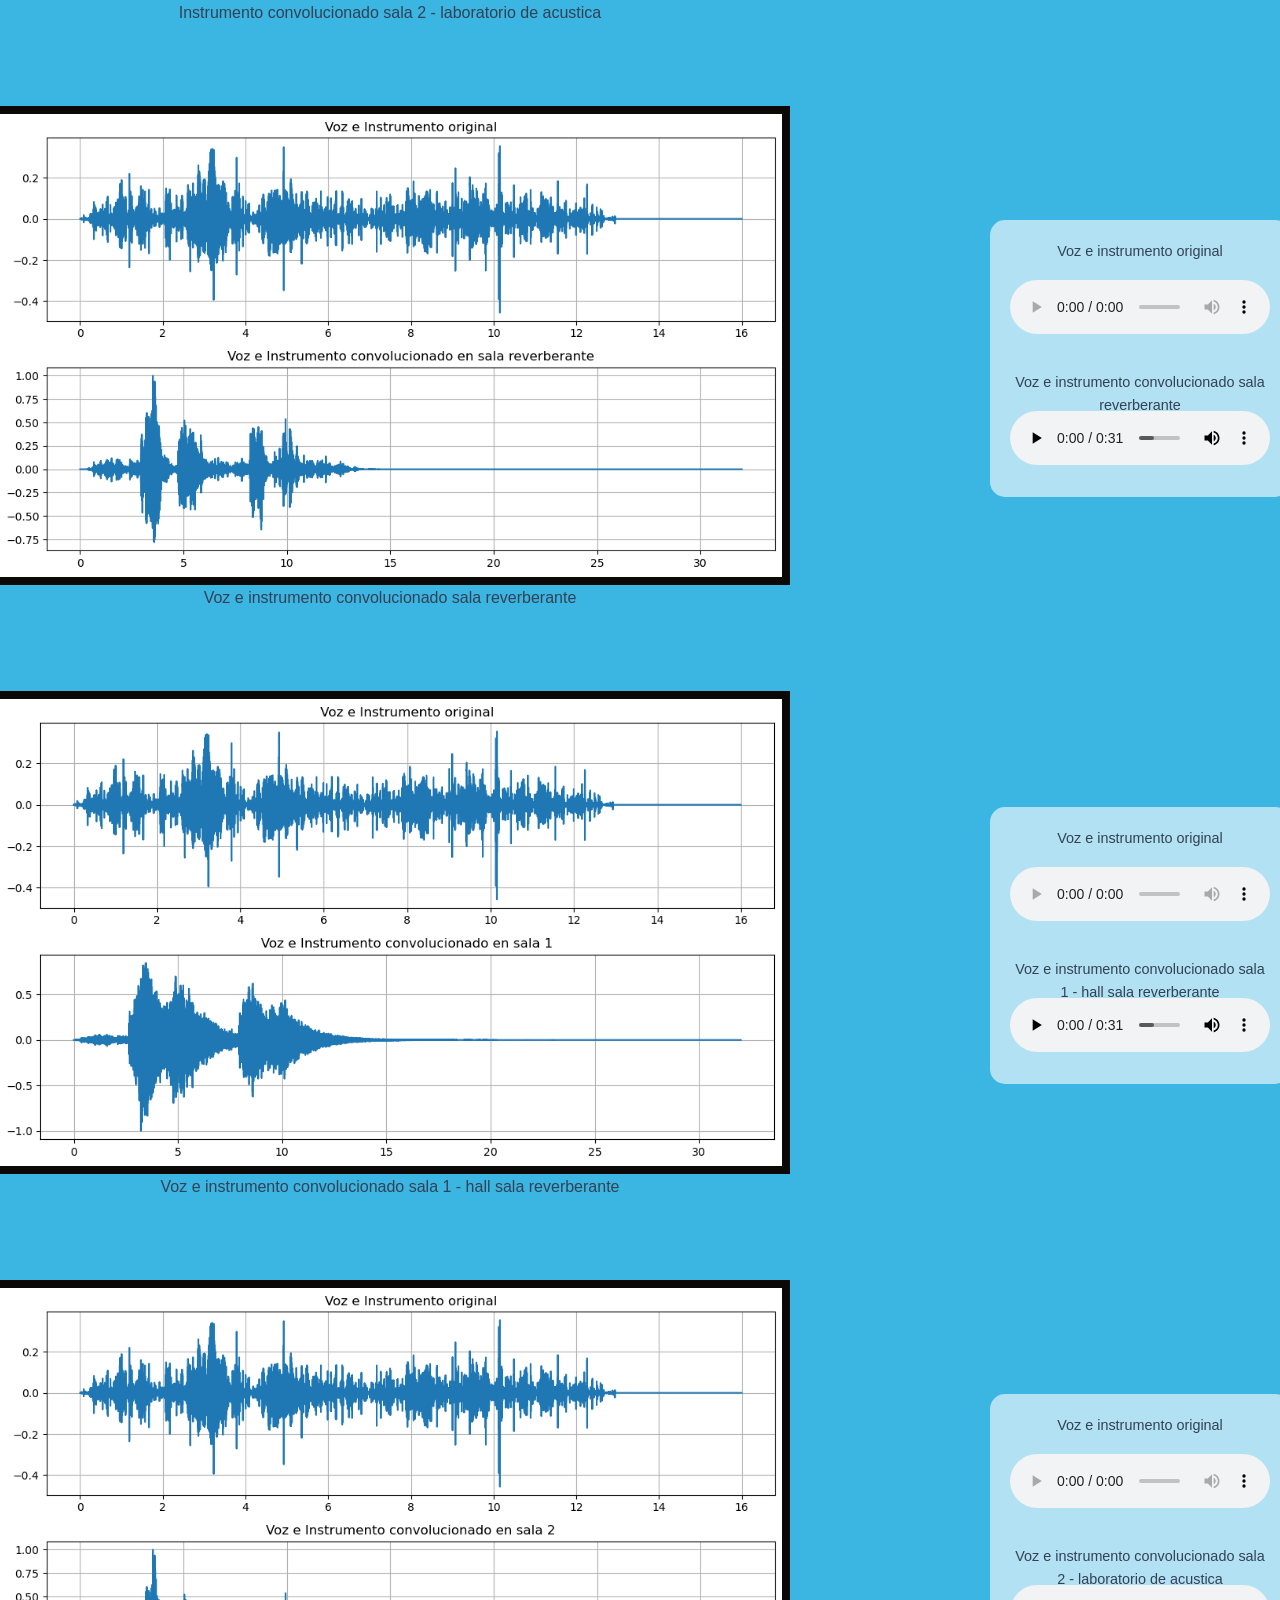
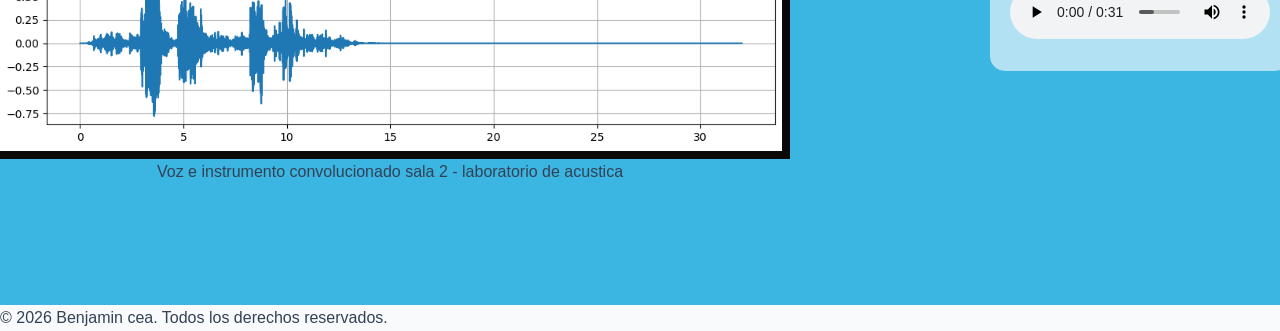
==== commit a8c6ad21: "actualizacion" ====
--- a/index.html
+++ b/index.html
@@ -4,7 +4,7 @@
     <meta charset="UTF-8">
     <meta name="viewport" content="width=device-width, initial-scale=1.0">
     <meta name="description" content="Proyecto universitario Benjamin Cea.">
-    <title>Respuesta de inpulsos en salas - ACUS099 Procesamiento digital de señales</title>
+    <title>Respuesta de impulsos en salas - ACUS099 Procesamiento digital de señales</title>
     <link rel="stylesheet" href="https://cdnjs.cloudflare.com/ajax/libs/font-awesome/6.5.1/css/all.min.css">
     <link rel="stylesheet" href="css/style.css">
 </head>
@@ -27,7 +27,7 @@
             <div class="logo-contenedor">
                 <img src="assets/img/logo.png" alt="Logo Proyecto" class="logo-principal">
             </div>
-            <h1>Respuesta de inpulsos en salas - ACUS099 Procesamiento digital de señales</h1>
+            <h1>Respuesta de impulsos en salas - ACUS099 Procesamiento digital de señales</h1>
             <h2>Benjamín Cea - José Vera</h2>
         </section>
         
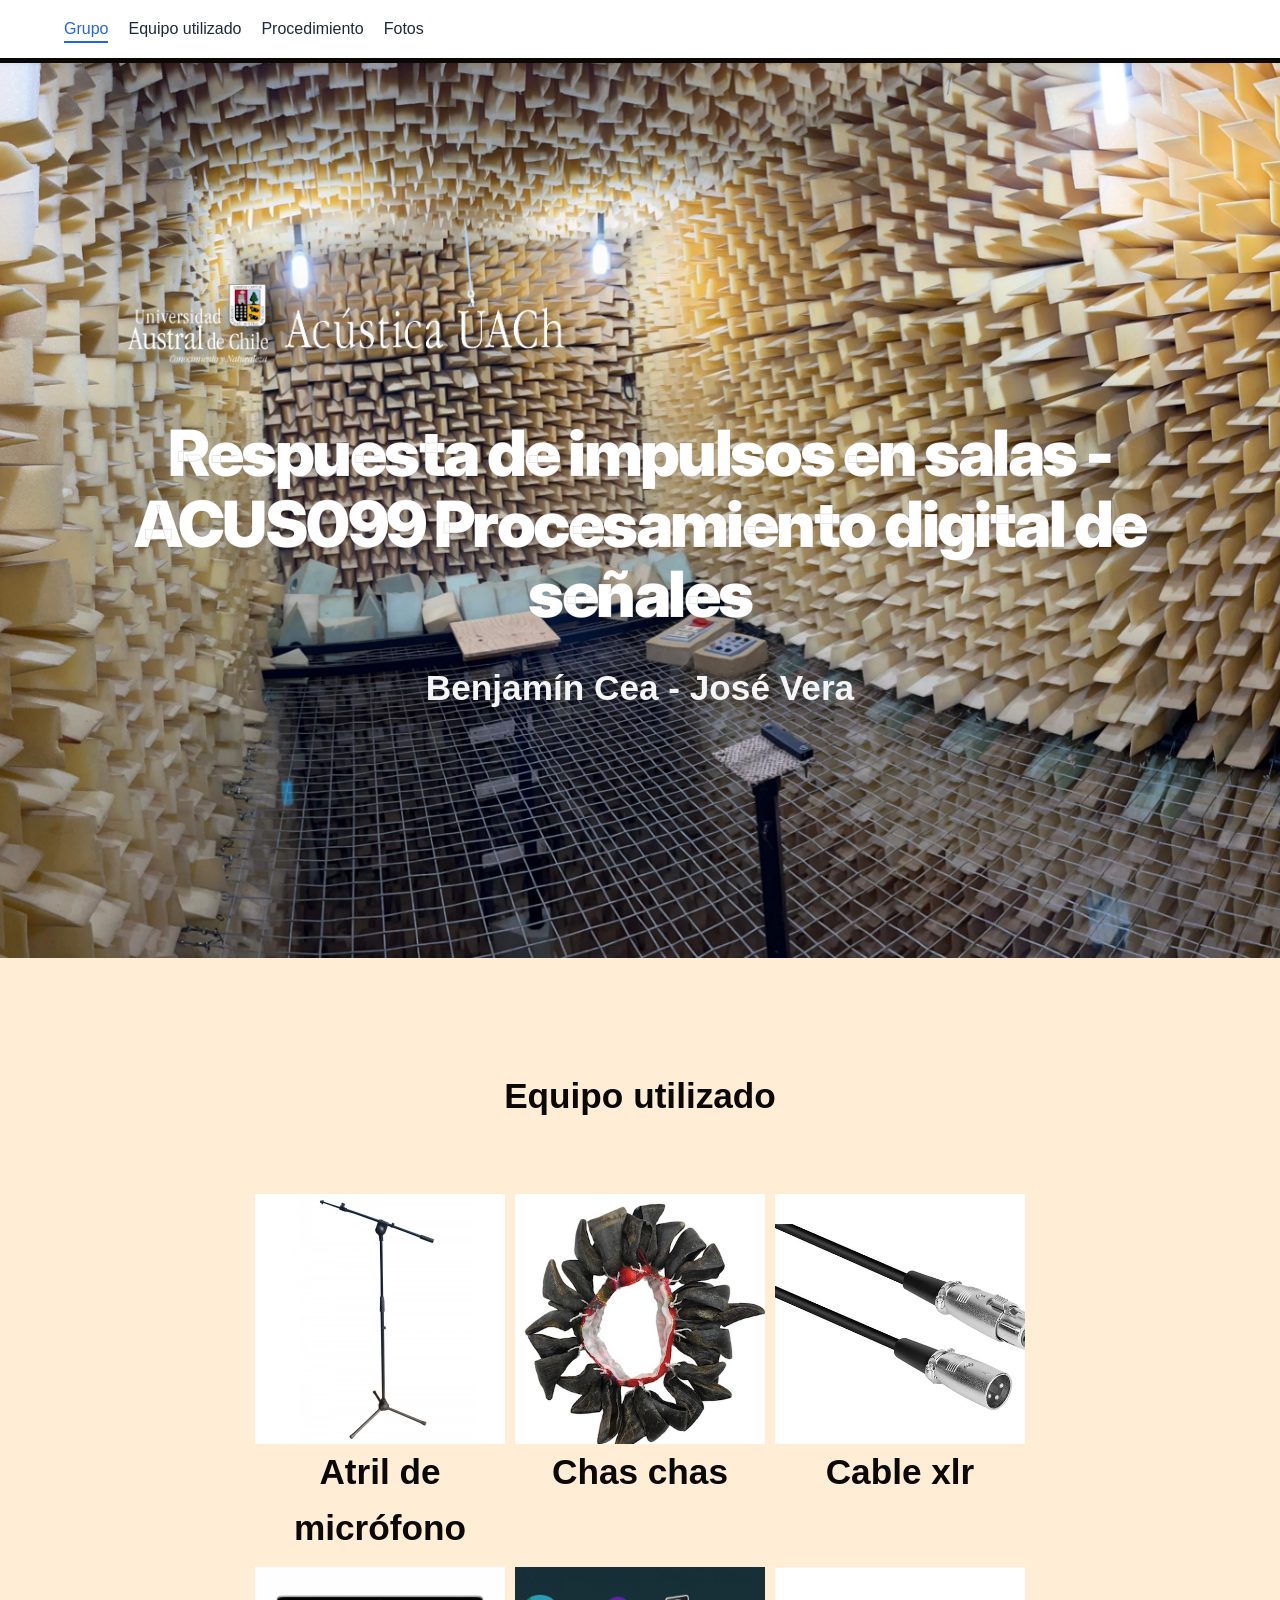
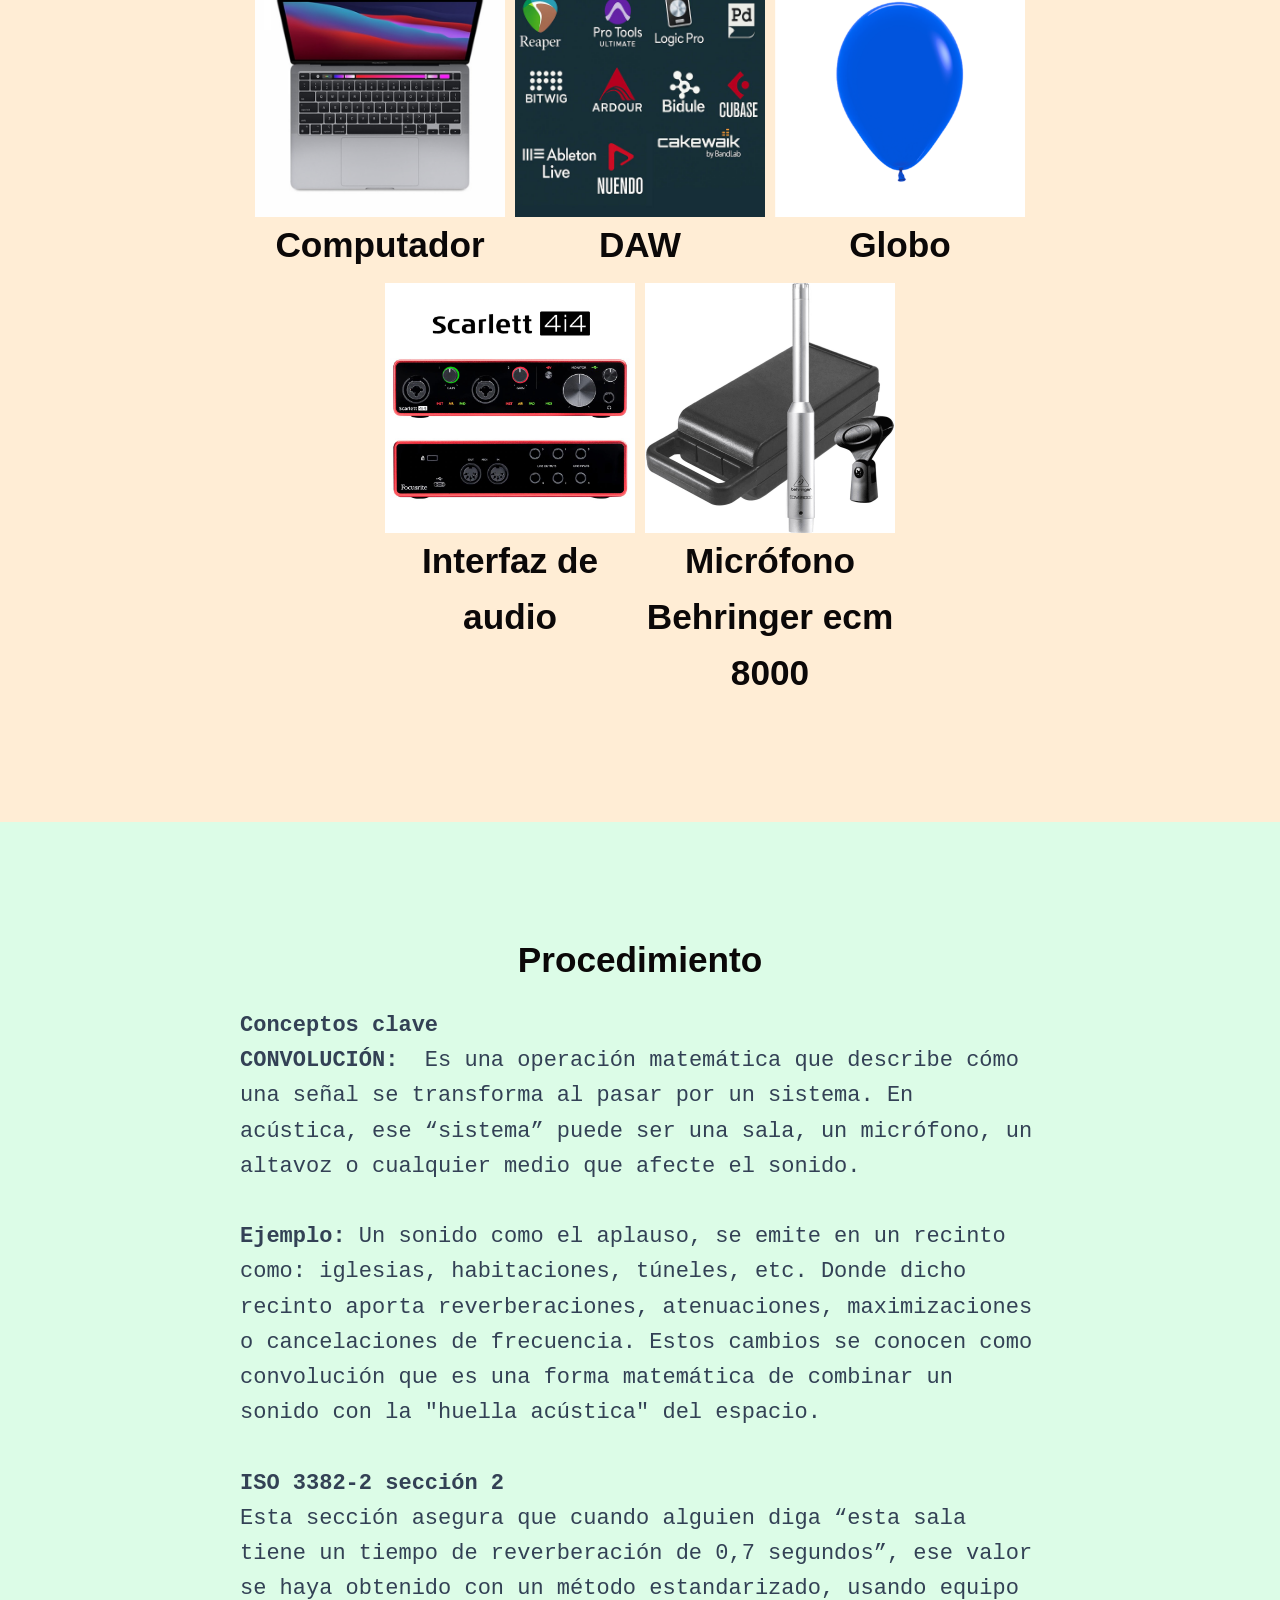
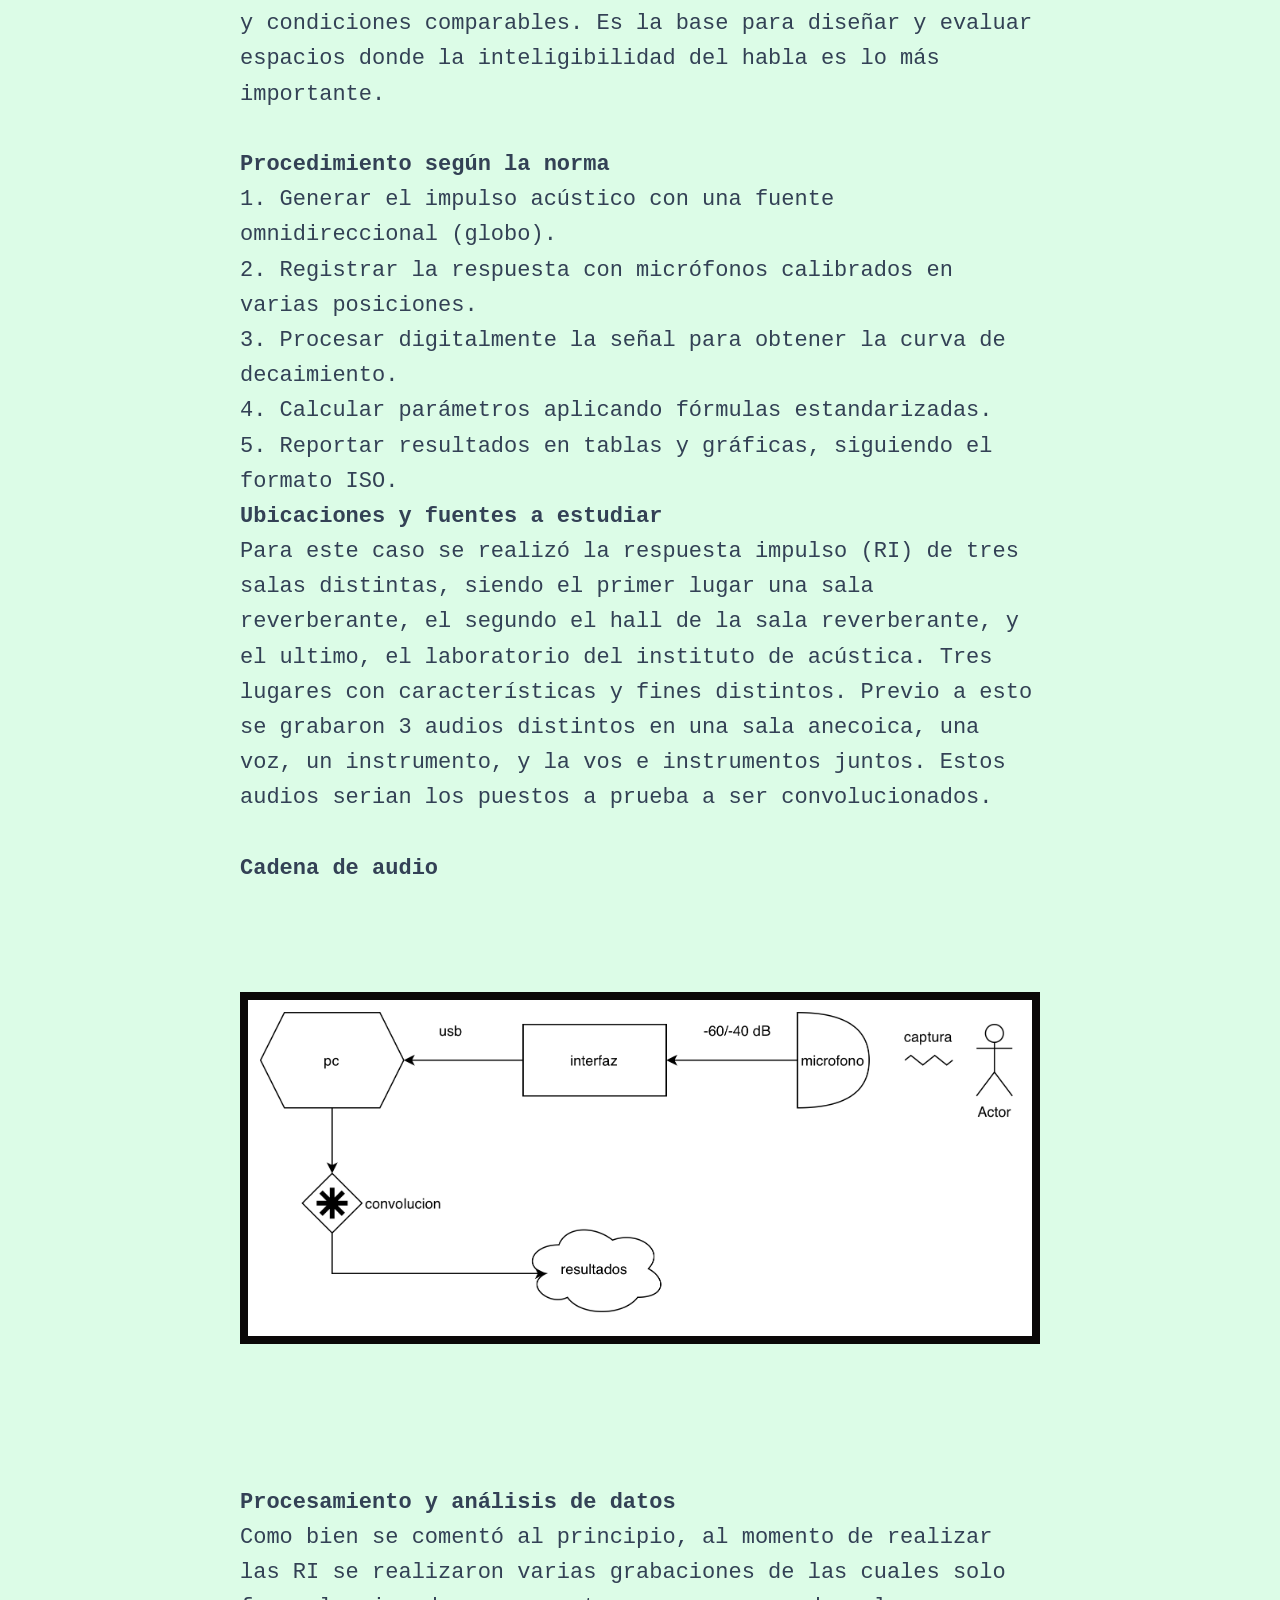
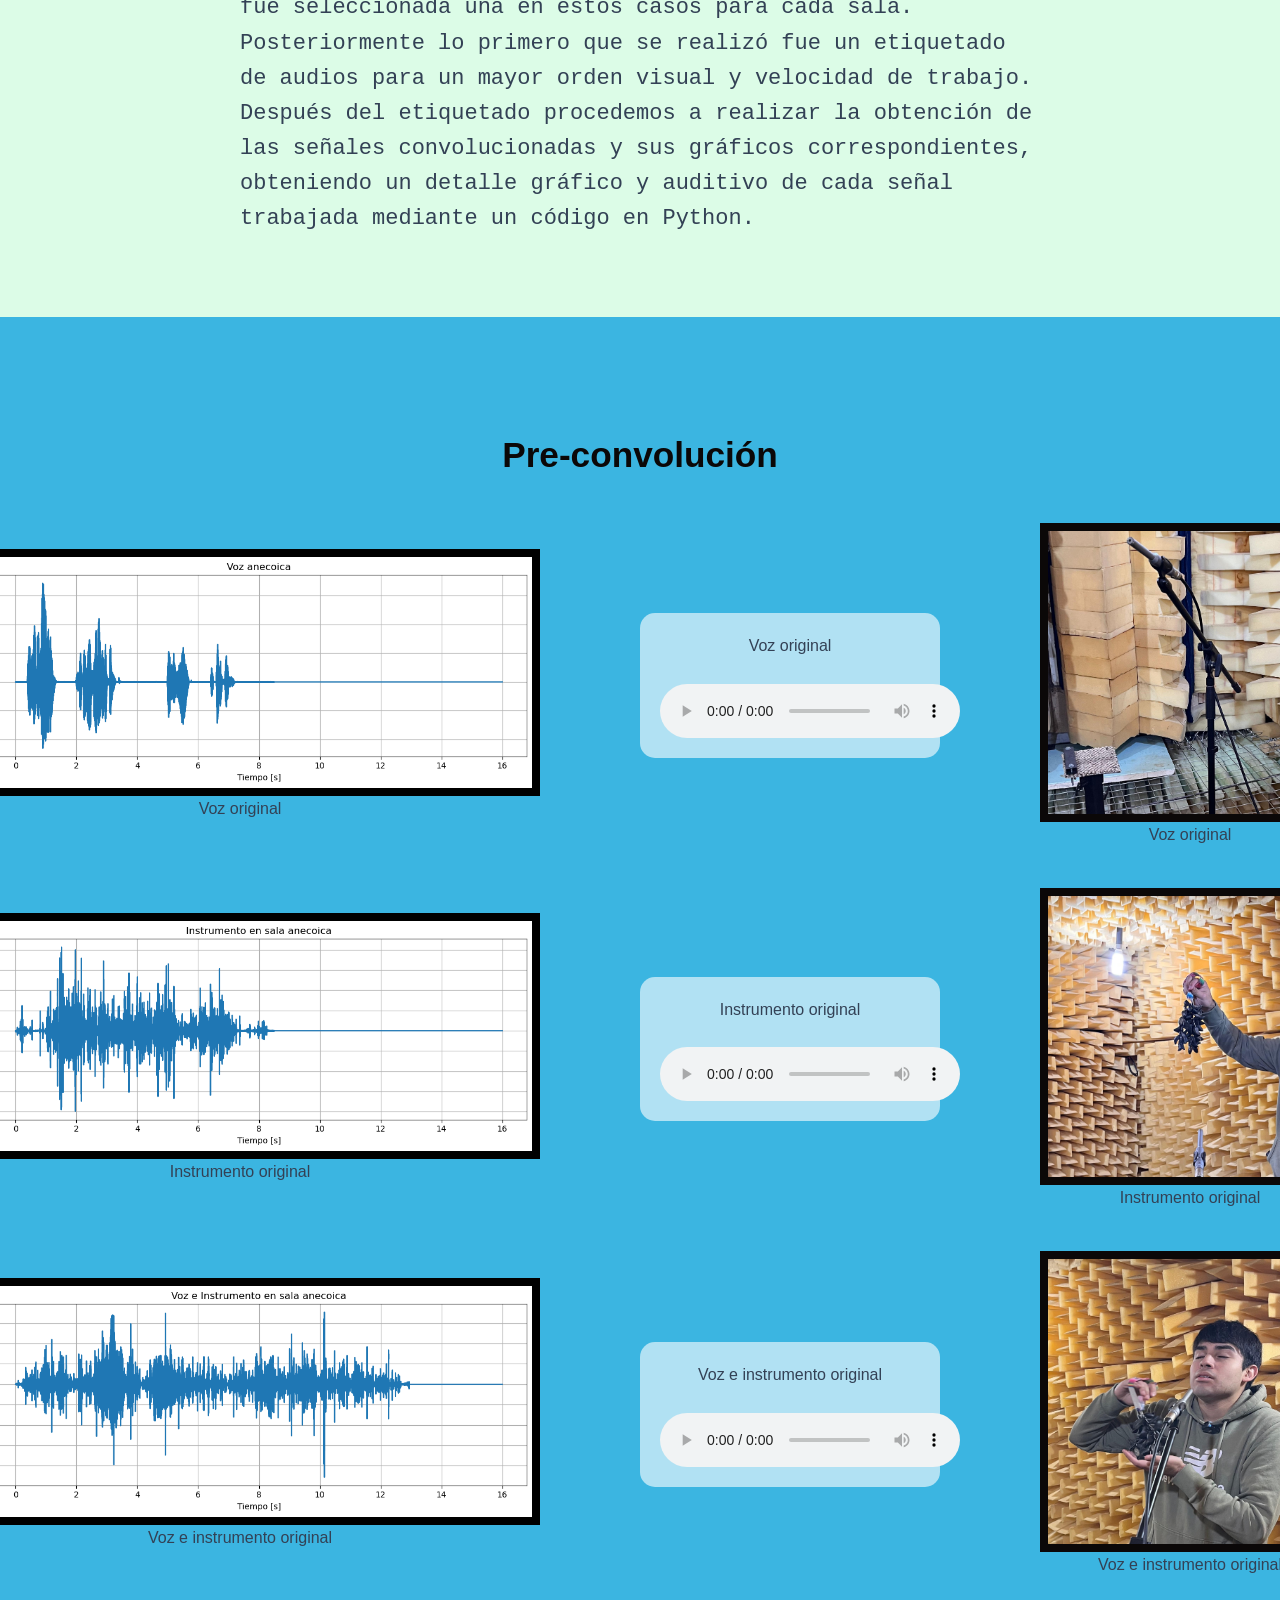
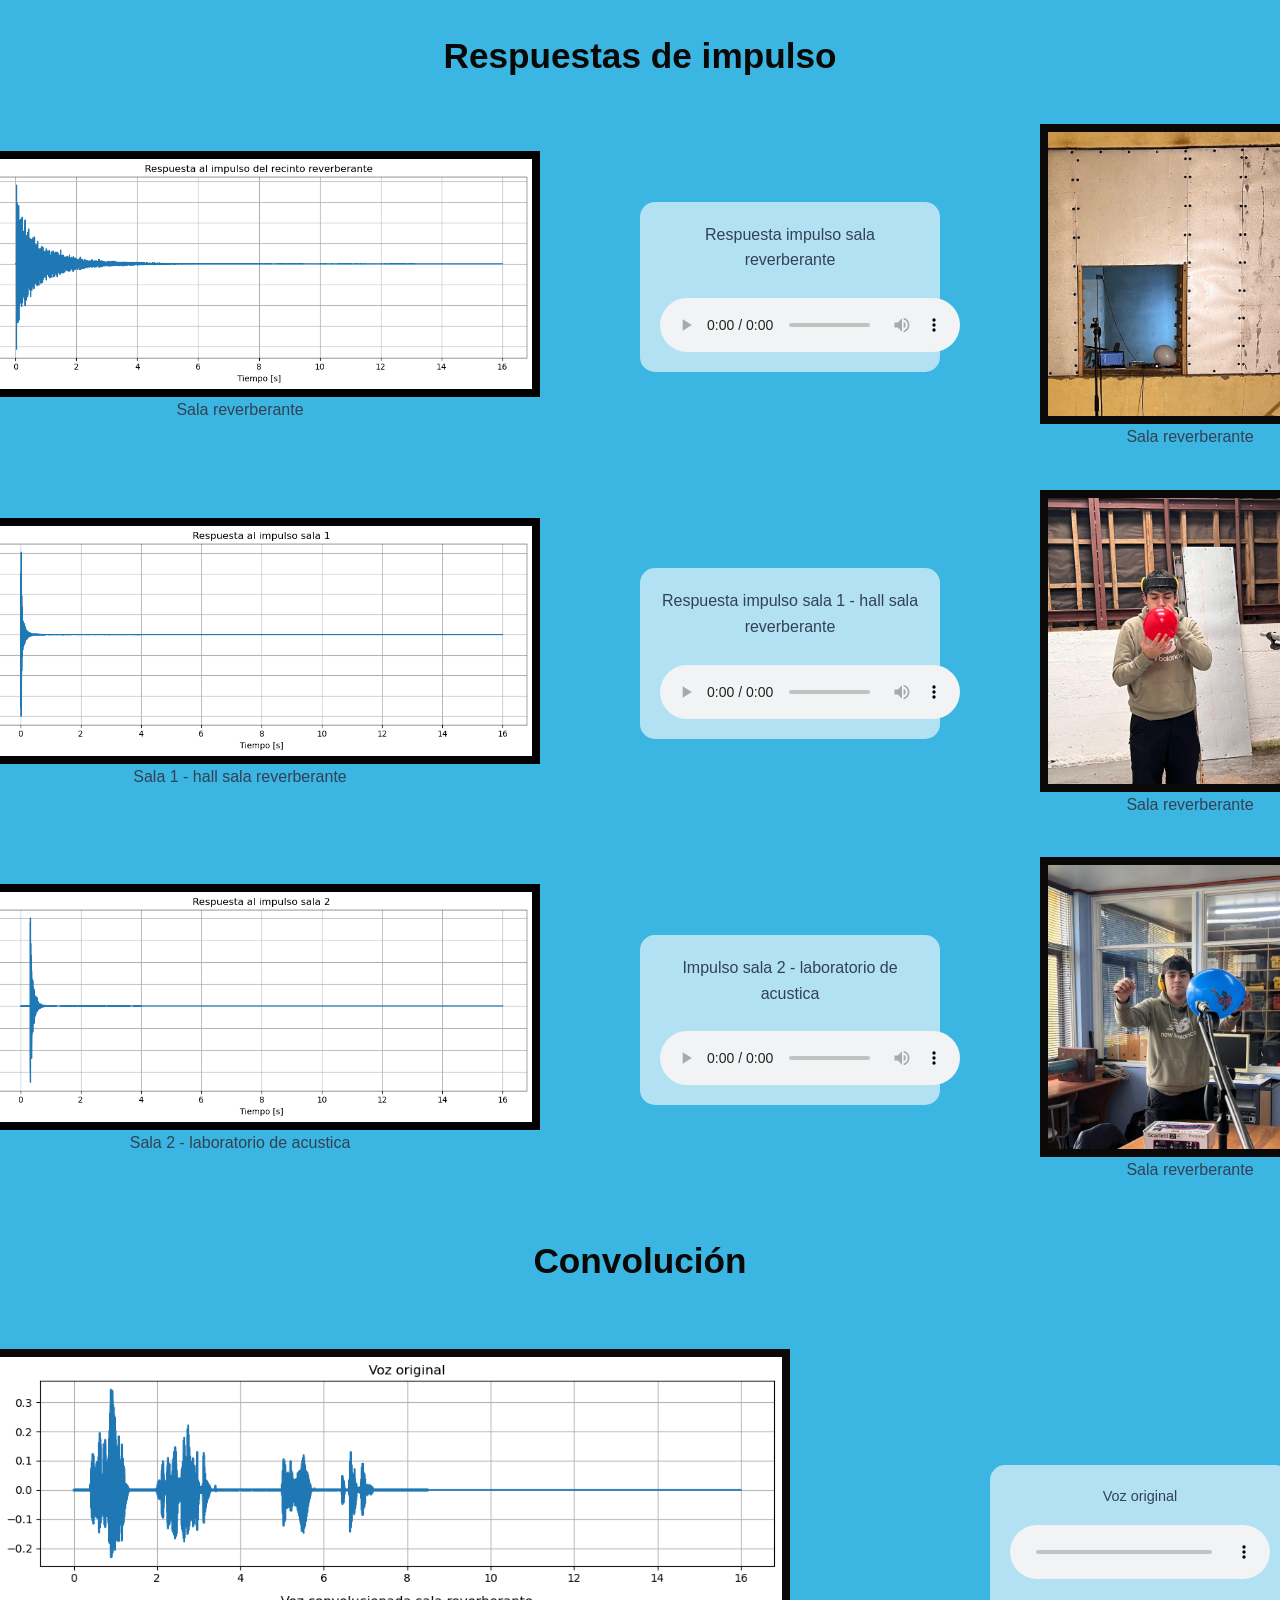
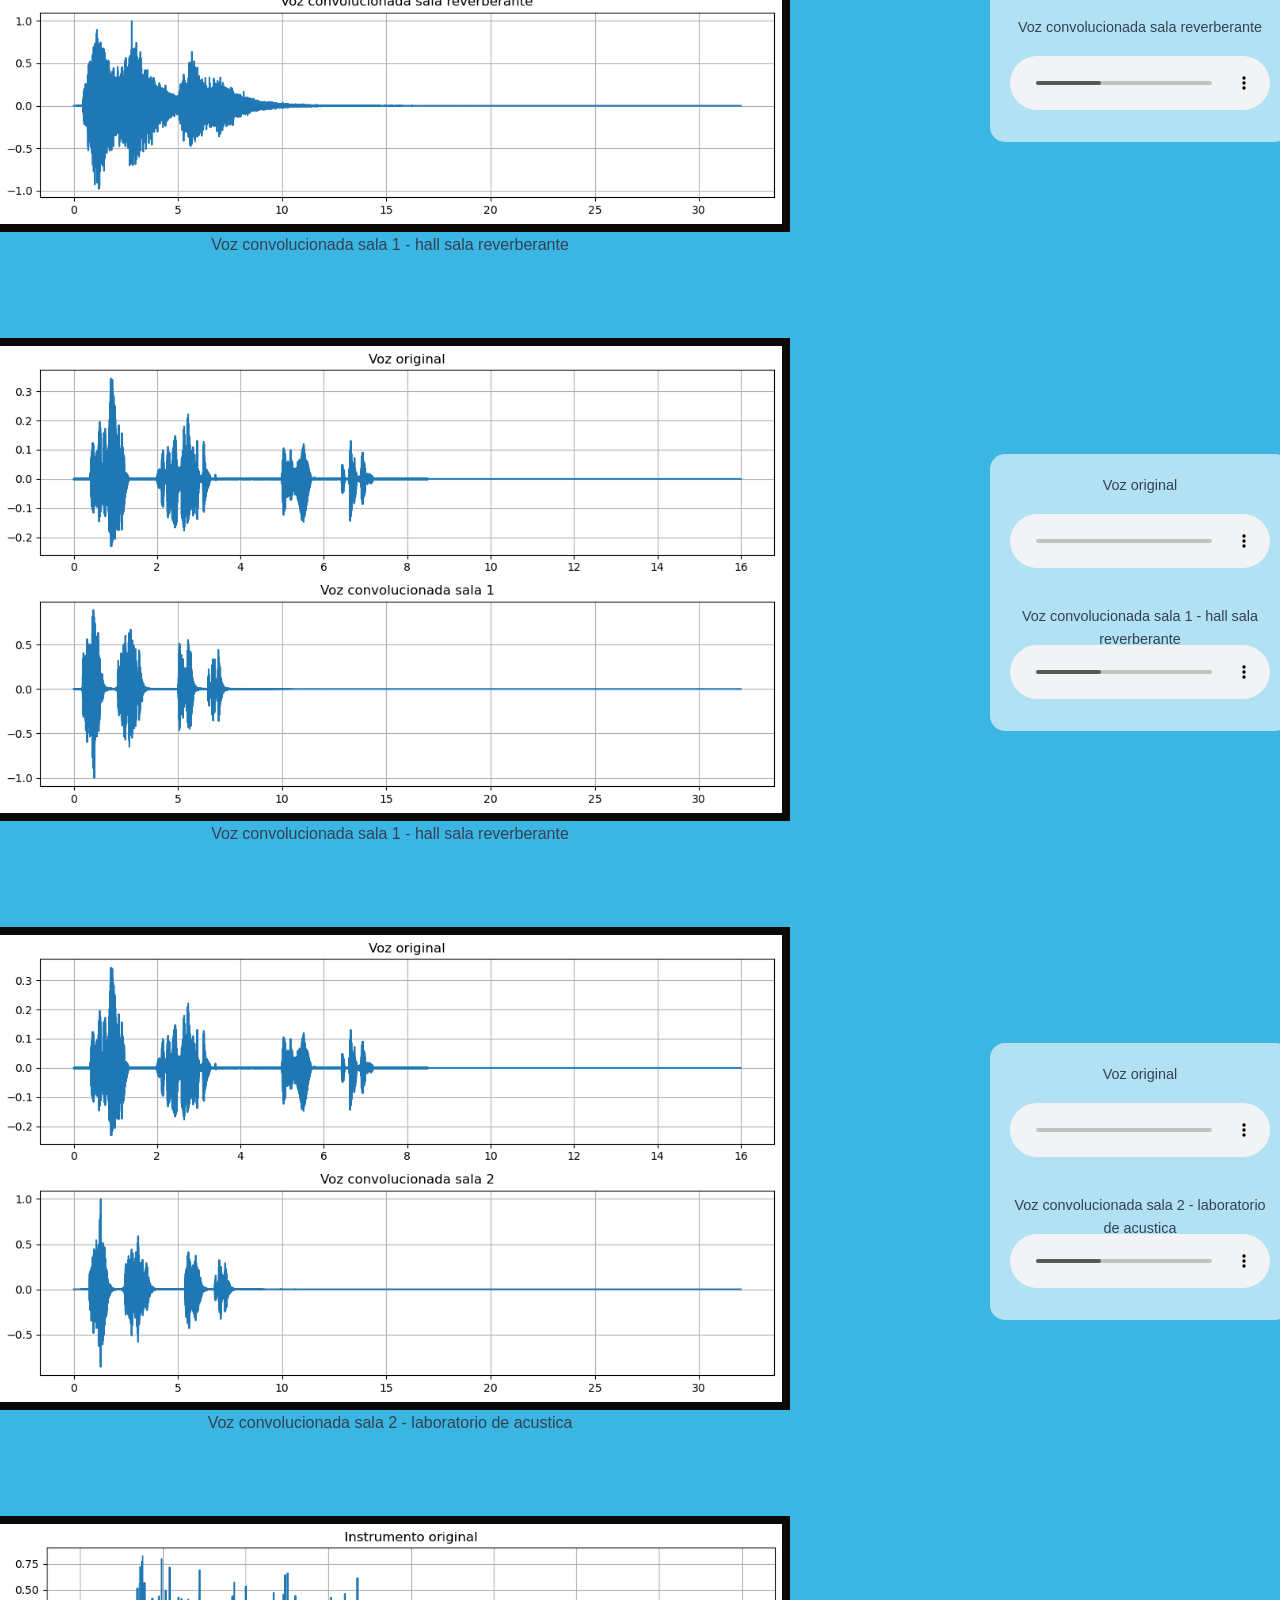
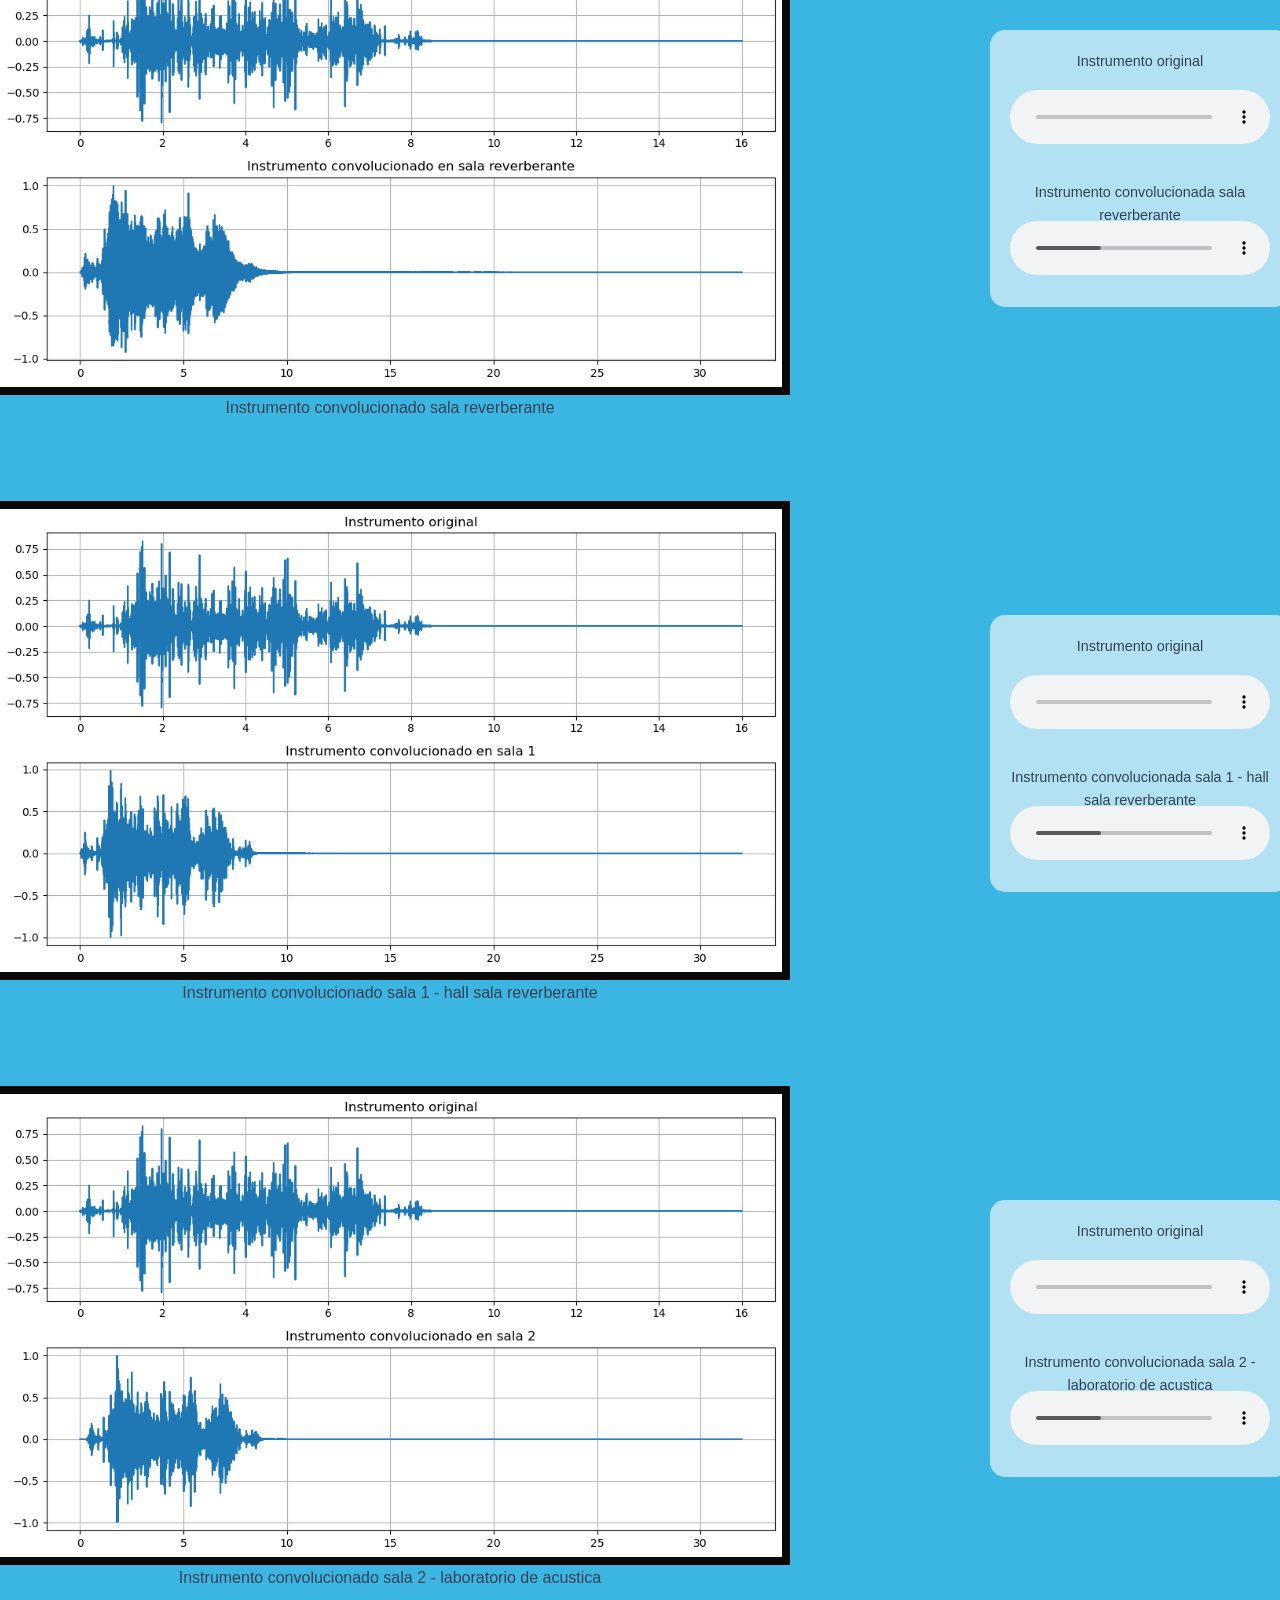
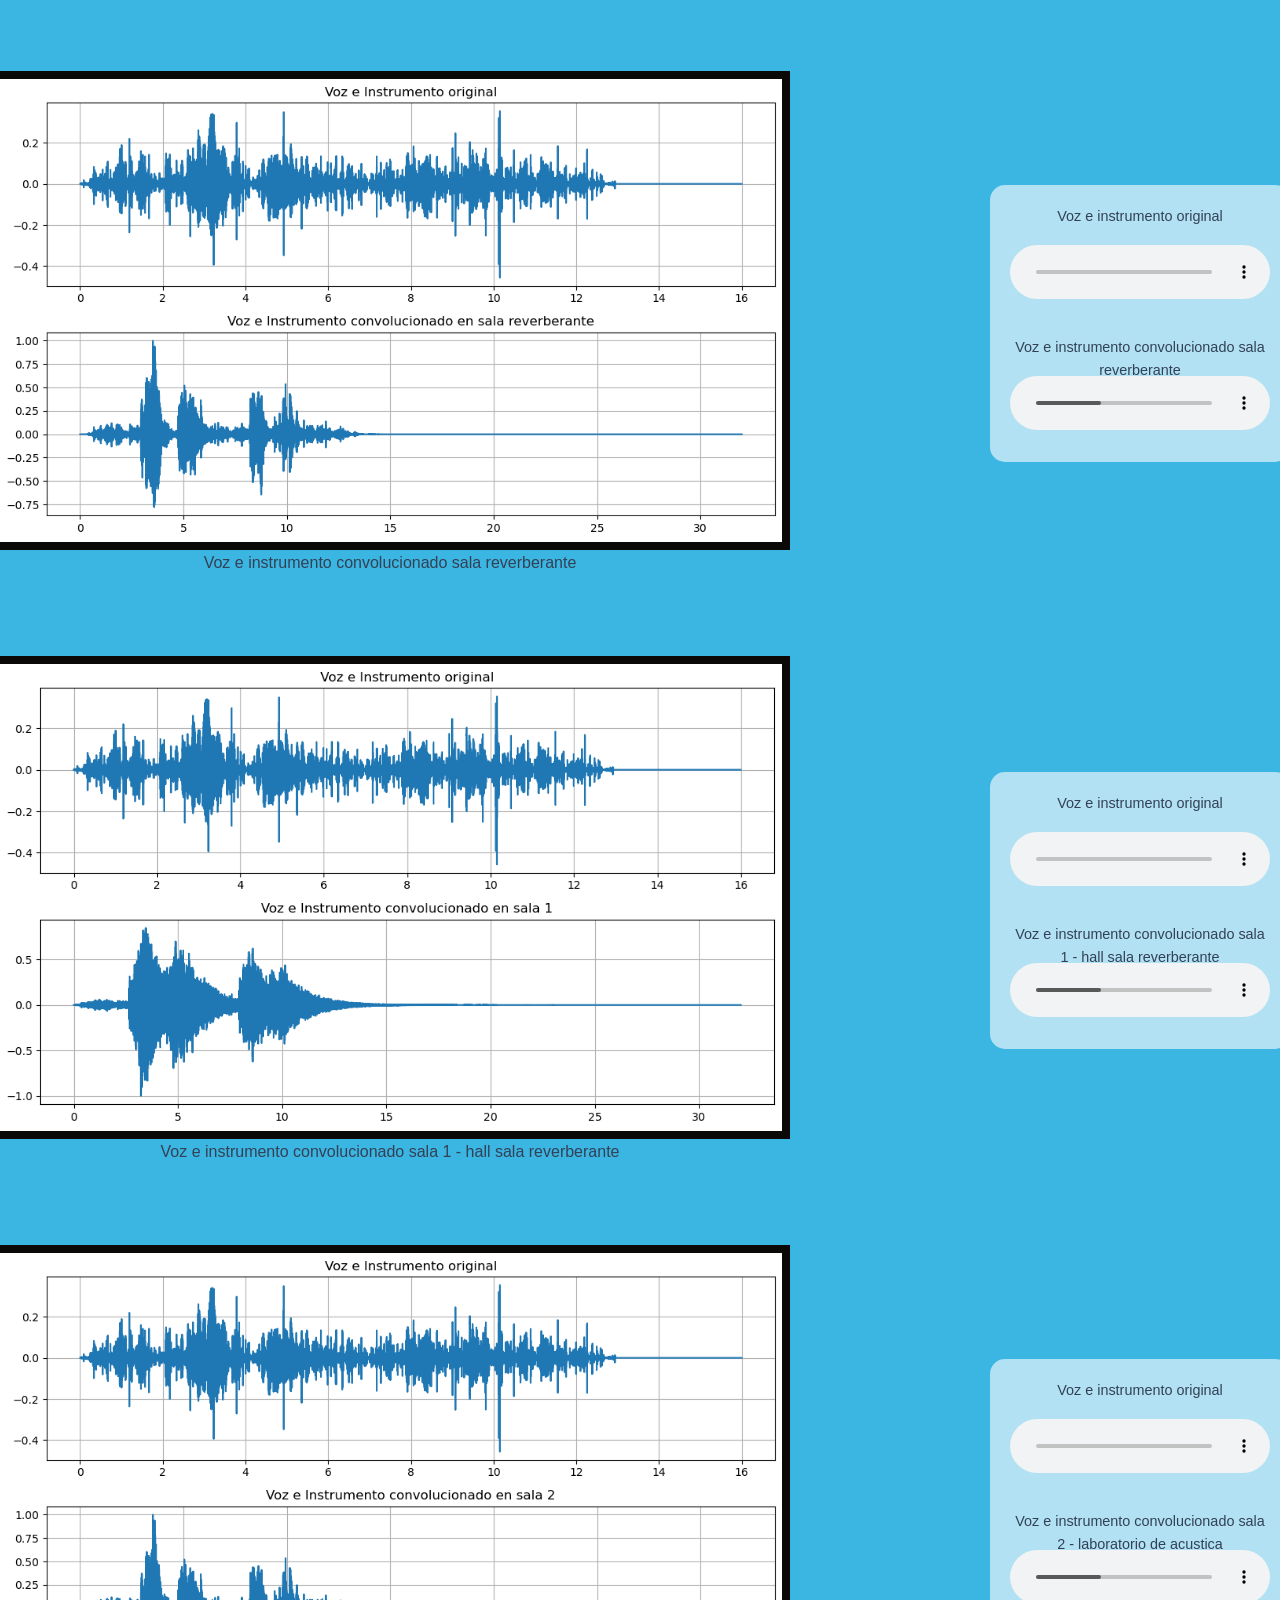
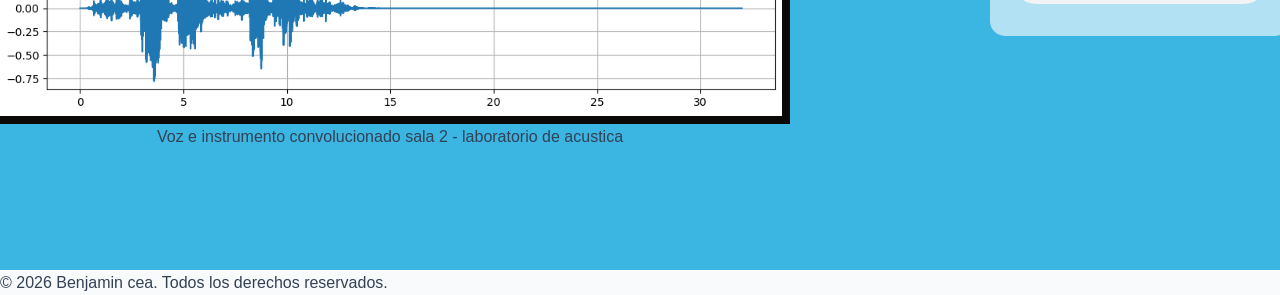
==== commit b2287821: "update" ====
--- a/index.html
+++ b/index.html
@@ -81,12 +81,12 @@
             <h3>Procedimiento</h3>
                 <pre class="texto-formateado texto-grande">
 <strong>Conceptos clave</strong>
-<strong>CONVOLUCIÓN:</strong> La convolución es una operación matemática que describe cómo una señal se transforma al pasar por un sistema. En acústica, ese “sistema” puede ser una sala, un micrófono, un altavoz o cualquier medio que afecte el sonido.
-
-<strong>Ejemplo:</strong> Tienes un sonido original (por ejemplo, una palmada). Ese sonido entra en un espacio (una iglesia, una habitación pequeña, un túnel). El espacio añade ecos, reverberaciones y cambios de timbre. La convolución es la forma matemática de combinar el sonido original con la “huella acústica” del espacio.
+<strong>CONVOLUCIÓN:</strong>  Es una operación matemática que describe cómo una señal se transforma al pasar por un sistema. En acústica, ese “sistema” puede ser una sala, un micrófono, un altavoz o cualquier medio que afecte el sonido.
+
+<strong>Ejemplo:</strong> Un sonido como el aplauso, se emite en un recinto como: iglesias, habitaciones, túneles, etc. Donde dicho recinto aporta reverberaciones, atenuaciones, maximizaciones o cancelaciones de frecuencia. Estos cambios se conocen como convolución que es una forma matemática de combinar un sonido con la "huella acústica" del espacio.
 
 <strong>ISO 3382-2 sección 2</strong>
-La ISO 3382-2 sección 2 asegura que cuando alguien diga “esta sala tiene un tiempo de reverberación de 0,7 segundos”, ese valor se haya obtenido con un método estandarizado, usando equipo y condiciones comparables. Es la base para diseñar y evaluar espacios donde la inteligibilidad del habla es lo más importante.
+Esta sección asegura que cuando alguien diga “esta sala tiene un tiempo de reverberación de 0,7 segundos”, ese valor se haya obtenido con un método estandarizado, usando equipo y condiciones comparables. Es la base para diseñar y evaluar espacios donde la inteligibilidad del habla es lo más importante.
 
 <strong>Procedimiento según la norma</strong>
 1. Generar el impulso acústico con una fuente omnidireccional (globo).
